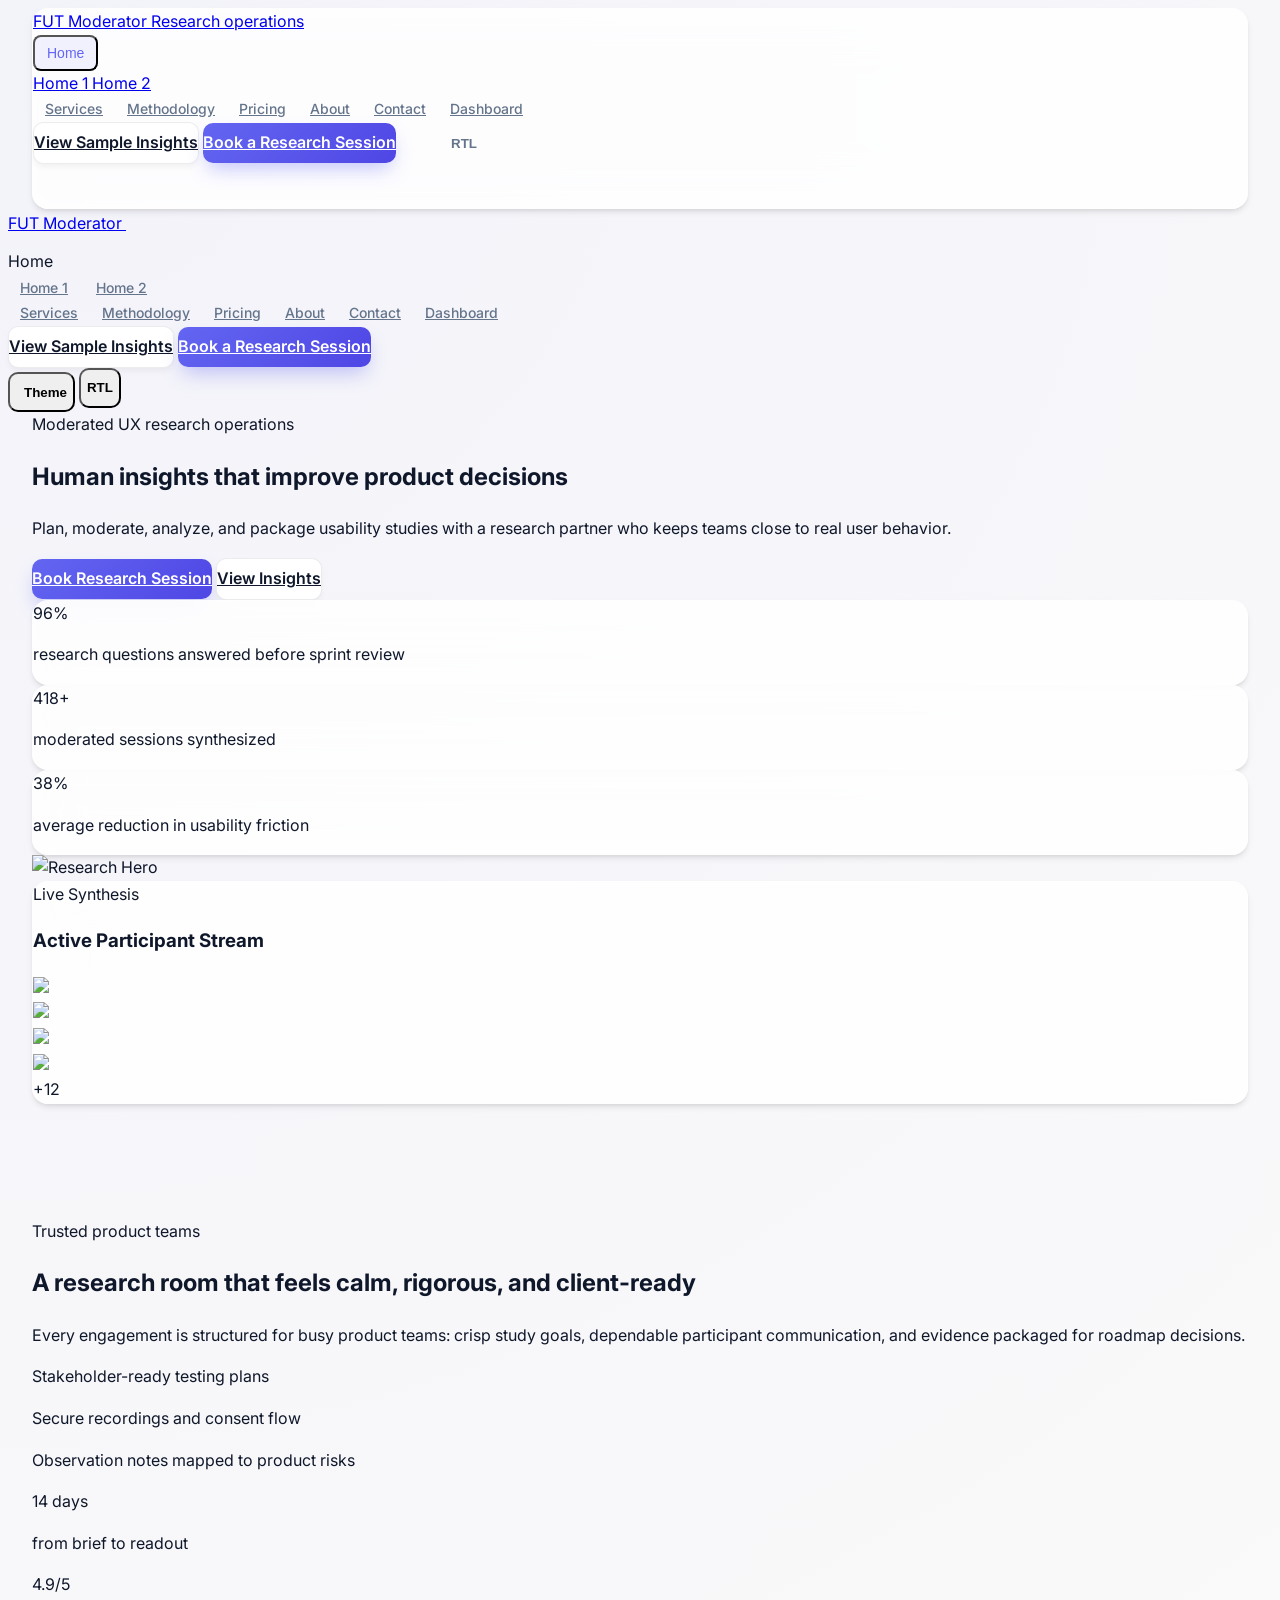
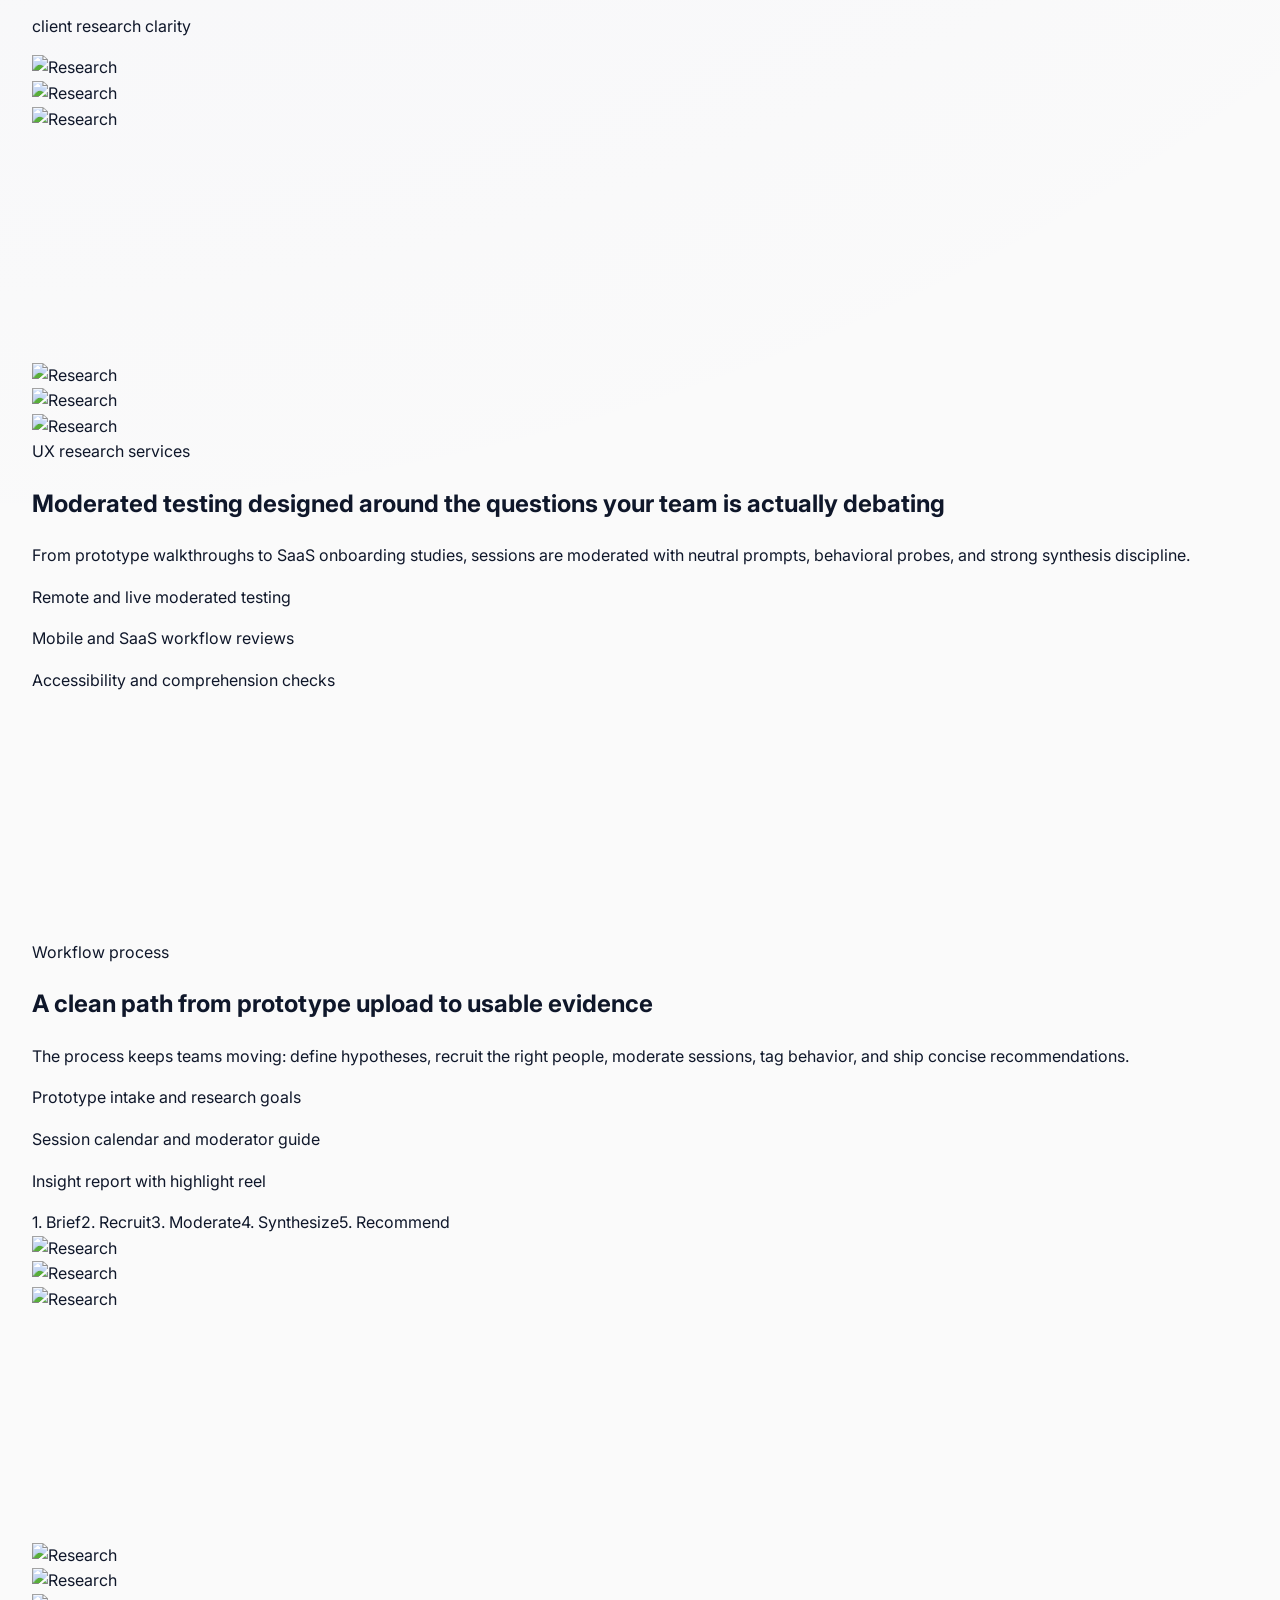
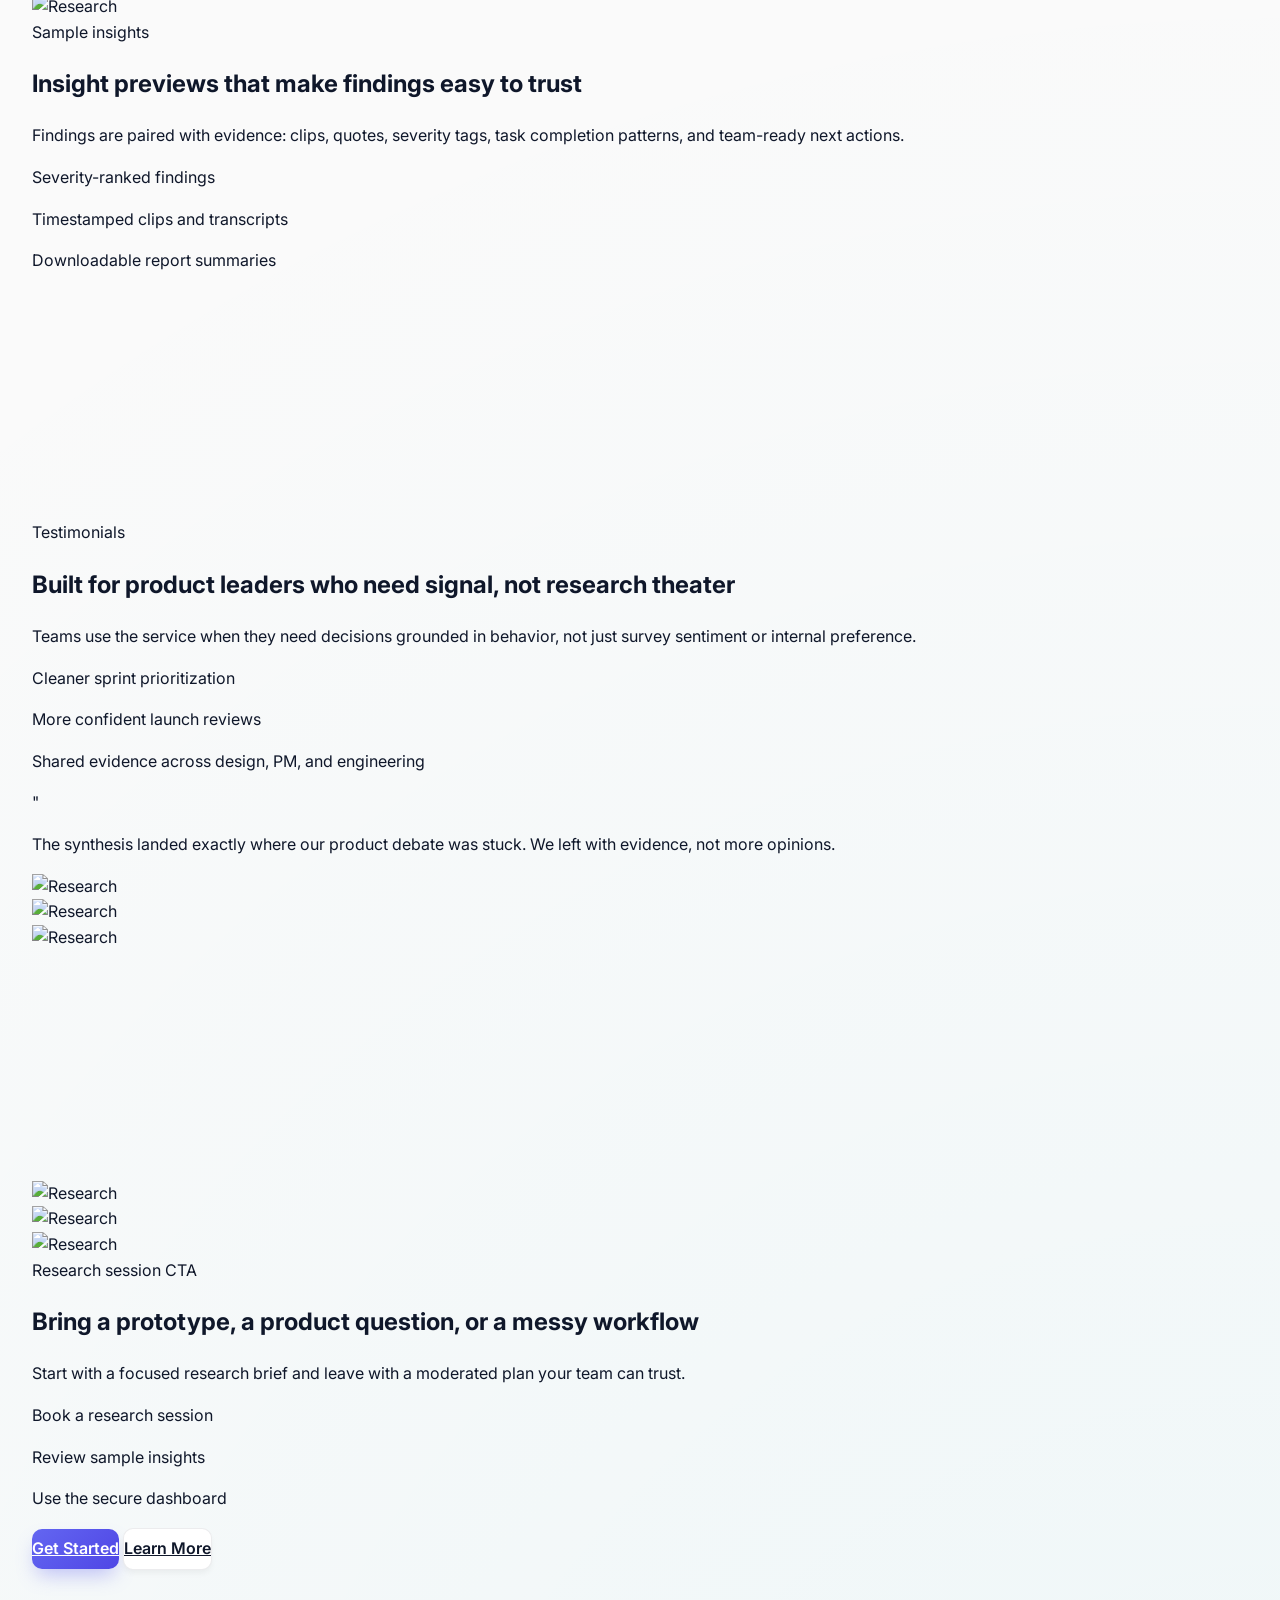
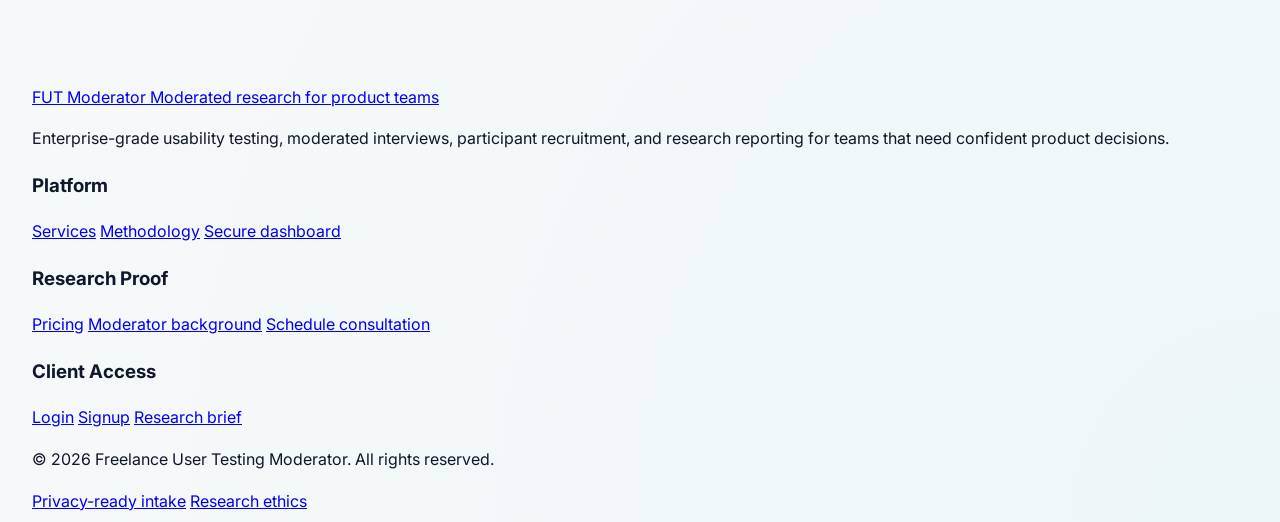
==== index.html @ b26cb42b "first commit" ====
<!doctype html>
<html lang="en">
  <head>
    <meta charset="UTF-8">
    <meta name="viewport" content="width=device-width, initial-scale=1.0">
    <meta name="description" content="Freelance User Testing Moderator for moderated usability testing, UX research synthesis, prototype testing, and secure client insights.">
    <title>Freelance User Testing Moderator | Human Insights That Improve Products</title>
    <script src="assets/js/tailwind-config.js"></script>
    <script src="https://cdn.tailwindcss.com"></script>
    <link rel="stylesheet" href="assets/css/styles.css">
  </head>
  <body class="site-shell bg-slate-50 text-slate-950 antialiased dark:bg-slate-950 dark:text-white">
    <div id="site-header"></div>
    <main id="page-root" data-page="home"></main>
    <div id="site-footer"></div>
    <div id="video-modal" class="hidden"></div>
    <script src="https://unpkg.com/lucide@latest"></script>
    <script src="assets/js/components.js"></script>
    <script src="assets/js/pages.js"></script>
  </body>
</html>
---- assets/css/styles.css ----
@import url("https://fonts.googleapis.com/css2?family=Inter:wght@400;500;600;700;800&family=Sora:wght@500;600;700;800&display=swap");

:root {
  --primary: #6366f1;
  --secondary: #06b6d4;
  --accent: #f43f5e;
  --ink: #0f172a;
  --muted: #64748b;
  --line: rgba(15, 23, 42, 0.08);
  --panel: rgba(255, 255, 255, 0.82);
  --glass-border: rgba(255, 255, 255, 0.4);
  --neon-shadow: 0 0 20px rgba(99, 102, 241, 0.15);
}

html {
  scroll-behavior: smooth;
  -webkit-font-smoothing: antialiased;
}

body {
  font-family: "Inter", ui-sans-serif, system-ui, -apple-system, sans-serif;
  color: var(--ink);
  background: #ffffff;
  line-height: 1.6;
}

.dark {
  color-scheme: dark;
  --ink: #f8fafc;
  --muted: #94a3b8;
  --line: rgba(255, 255, 255, 0.08);
  --panel: rgba(15, 23, 42, 0.72);
  --glass-border: rgba(255, 255, 255, 0.1);
}

.site-shell {
  min-height: 100vh;
  background: 
    radial-gradient(circle at 0% 0%, rgba(99, 102, 241, 0.05) 0%, transparent 40%),
    radial-gradient(circle at 100% 100%, rgba(6, 182, 212, 0.05) 0%, transparent 40%),
    #fafafa;
}

.dark .site-shell {
  background: 
    radial-gradient(circle at 0% 0%, rgba(99, 102, 241, 0.12) 0%, transparent 35%),
    radial-gradient(circle at 100% 0%, rgba(244, 63, 94, 0.05) 0%, transparent 25%),
    #05060f;
}

.container-pad {
  width: min(1280px, calc(100% - 48px));
  margin-inline: auto;
}

.glass-panel {
  background: var(--panel);
  border: 1px solid var(--glass-border);
  border-radius: 16px;
  box-shadow: 
    0 4px 6px -1px rgba(0, 0, 0, 0.1),
    0 2px 4px -1px rgba(0, 0, 0, 0.06),
    inset 0 0 20px rgba(255, 255, 255, 0.5);
  backdrop-filter: blur(24px);
}

.dark .glass-panel {
  box-shadow: 
    0 20px 40px rgba(0, 0, 0, 0.4),
    inset 0 0 20px rgba(255, 255, 255, 0.02);
  border-color: rgba(255, 255, 255, 0.08);
}

.nav-link {
  color: var(--muted);
  font-size: 0.875rem;
  font-weight: 500;
  transition: all 240ms cubic-bezier(0.4, 0, 0.2, 1);
  padding: 0.5rem 0.75rem;
  border-radius: 8px;
}

.nav-link:hover {
  color: var(--ink);
  background: rgba(0, 0, 0, 0.04);
}

.nav-link.active {
  color: var(--primary);
  background: rgba(99, 102, 241, 0.08);
}

.dark .nav-link:hover {
  color: #fff;
  background: rgba(255, 255, 255, 0.06);
}

.dark .nav-link.active {
  color: #a5b4fc;
  background: rgba(99, 102, 241, 0.15);
}

.btn-primary,
.btn-secondary,
.btn-ghost,
.icon-button {
  min-height: 40px;
  border-radius: 10px;
  font-weight: 600;
  display: inline-flex;
  align-items: center;
  justify-content: center;
  gap: 0.5rem;
  transition: all 240ms cubic-bezier(0.4, 0, 0.2, 1);
}

.btn-primary {
  background: linear-gradient(135deg, var(--primary), #4f46e5);
  color: white;
  box-shadow: 0 10px 20px -5px rgba(99, 102, 241, 0.4);
}

.btn-primary:hover {
  transform: translateY(-2px);
  box-shadow: 0 15px 30px -5px rgba(99, 102, 241, 0.5);
  filter: brightness(1.1);
}

.btn-secondary {
  background: #ffffff;
  border: 1px solid var(--line);
  color: var(--ink);
  box-shadow: 0 4px 6px -1px rgba(0, 0, 0, 0.05);
}

.dark .btn-secondary {
  background: rgba(255, 255, 255, 0.03);
  border-color: var(--line);
  color: #fff;
}

.btn-secondary:hover {
  background: #f8fafc;
  border-color: var(--muted);
  transform: translateY(-2px);
}

.dark .btn-secondary:hover {
  background: rgba(255, 255, 255, 0.08);
}

.icon-button {
  width: 40px;
  height: 40px;
  padding: 0;
  background: transparent;
  border: 1px solid transparent;
  color: var(--muted);
}

.icon-button:hover {
  background: rgba(0, 0, 0, 0.04);
  color: var(--ink);
  border-color: var(--line);
}

.dark .icon-button:hover {
  background: rgba(255, 255, 255, 0.06);
  color: #fff;
}

.hero-media {
  position: relative;
  overflow: hidden;
  border-radius: 8px;
  min-height: clamp(560px, 86vh, 880px);
  isolation: isolate;
}

.hero-media::before {
  content: "";
  position: absolute;
  inset: 0;
  background:
    linear-gradient(90deg, rgba(8, 10, 19, 0.86), rgba(8, 10, 19, 0.52), rgba(8, 10, 19, 0.2)),
    linear-gradient(180deg, rgba(79, 70, 229, 0.42), rgba(6, 182, 212, 0.12));
  z-index: -1;
}

.hero-media img.hero-bg {
  position: absolute;
  inset: 0;
  width: 100%;
  height: 100%;
  object-fit: cover;
  z-index: -2;
}

.gradient-text {
  background: linear-gradient(135deg, #ffffff 0%, #cffafe 48%, #c7d2fe 100%);
  -webkit-background-clip: text;
  background-clip: text;
  color: transparent;
}

.section-pad {
  padding-block: clamp(72px, 9vw, 132px);
}

.eyebrow {
  display: inline-flex;
  align-items: center;
  gap: 0.5rem;
  color: var(--primary);
  font-weight: 700;
  font-size: 0.76rem;
  text-transform: uppercase;
}

.dark .eyebrow {
  color: #67e8f9;
}

.metric-card,
.research-card,
.media-card,
.pricing-card,
.dashboard-panel {
  border: 1px solid var(--line);
  border-radius: 8px;
  background: rgba(255, 255, 255, 0.78);
  box-shadow: 0 16px 46px rgba(15, 23, 42, 0.08);
}

.dark .metric-card,
.dark .research-card,
.dark .media-card,
.dark .pricing-card,
.dark .dashboard-panel {
  background: rgba(15, 23, 42, 0.72);
  box-shadow: 0 18px 60px rgba(0, 0, 0, 0.28);
}

.media-card {
  overflow: hidden;
}

.media-card img {
  width: 100%;
  height: 100%;
  min-height: 180px;
  object-fit: cover;
}

.image-stack {
  display: grid;
  grid-template-columns: 1.1fr 0.9fr;
  gap: 14px;
}

.image-stack .media-card:first-child {
  grid-row: span 2;
}

.image-stack .media-card:first-child img {
  min-height: 428px;
}

.meter {
  height: 8px;
  overflow: hidden;
  border-radius: 999px;
  background: rgba(100, 116, 139, 0.18);
}

.meter span {
  display: block;
  height: 100%;
  width: var(--meter-width);
  border-radius: inherit;
  background: linear-gradient(90deg, var(--primary), var(--secondary));
}

.reveal {
  opacity: 0;
  transform: translateY(22px);
  transition: opacity 700ms ease, transform 700ms ease;
}

.reveal.is-visible {
  opacity: 1;
  transform: translateY(0);
}

.stagger > * {
  opacity: 0;
  transform: translateY(18px);
  transition: opacity 620ms ease, transform 620ms ease;
}

.stagger.is-visible > * {
  opacity: 1;
  transform: translateY(0);
}

.stagger.is-visible > *:nth-child(2) {
  transition-delay: 90ms;
}

.stagger.is-visible > *:nth-child(3) {
  transition-delay: 180ms;
}

.stagger.is-visible > *:nth-child(4) {
  transition-delay: 270ms;
}

.dashboard-grid {
  display: grid;
  grid-template-columns: 280px minmax(0, 1fr);
}

.dashboard-sidebar {
  border-inline-end: 1px solid var(--line);
}

.sidebar-collapsed .dashboard-grid {
  grid-template-columns: 96px minmax(0, 1fr);
}

.sidebar-collapsed .sidebar-label,
.sidebar-collapsed .sidebar-logo-text {
  display: none;
}

.auth-bg {
  background:
    linear-gradient(135deg, rgba(79, 70, 229, 0.12), transparent 34%),
    linear-gradient(315deg, rgba(6, 182, 212, 0.14), transparent 38%),
    #f8fafc;
}

.dark .auth-bg {
  background:
    linear-gradient(135deg, rgba(79, 70, 229, 0.2), transparent 36%),
    linear-gradient(315deg, rgba(6, 182, 212, 0.16), transparent 42%),
    #080a13;
}

.modal-backdrop {
  background: rgba(2, 6, 23, 0.74);
  backdrop-filter: blur(12px);
}

[dir="rtl"] .rtl-flip {
  transform: scaleX(-1);
}

@media (max-width: 1024px) {
  .dashboard-grid {
    grid-template-columns: 1fr;
  }

  .dashboard-sidebar {
    position: fixed;
    inset-block: 0;
    inset-inline-start: 0;
    width: min(320px, 88vw);
    z-index: 60;
    transform: translateX(-110%);
    transition: transform 260ms ease;
  }

  [dir="rtl"] .dashboard-sidebar {
    transform: translateX(110%);
  }

  .dashboard-sidebar.open {
    transform: translateX(0);
  }
}

@media (max-width: 760px) {
  .container-pad {
    width: min(100% - 24px, 1180px);
  }

  .hero-media {
    min-height: auto;
    border-radius: 0;
    margin-inline: -12px;
  }

  .hero-media::before {
    background:
      linear-gradient(180deg, rgba(8, 10, 19, 0.86), rgba(8, 10, 19, 0.62)),
      linear-gradient(180deg, rgba(79, 70, 229, 0.35), rgba(6, 182, 212, 0.12));
  }

  .image-stack {
    grid-template-columns: 1fr;
  }

  .image-stack .media-card:first-child {
    grid-row: auto;
  }

  .image-stack .media-card:first-child img,
  .media-card img {
    min-height: 220px;
  }
}
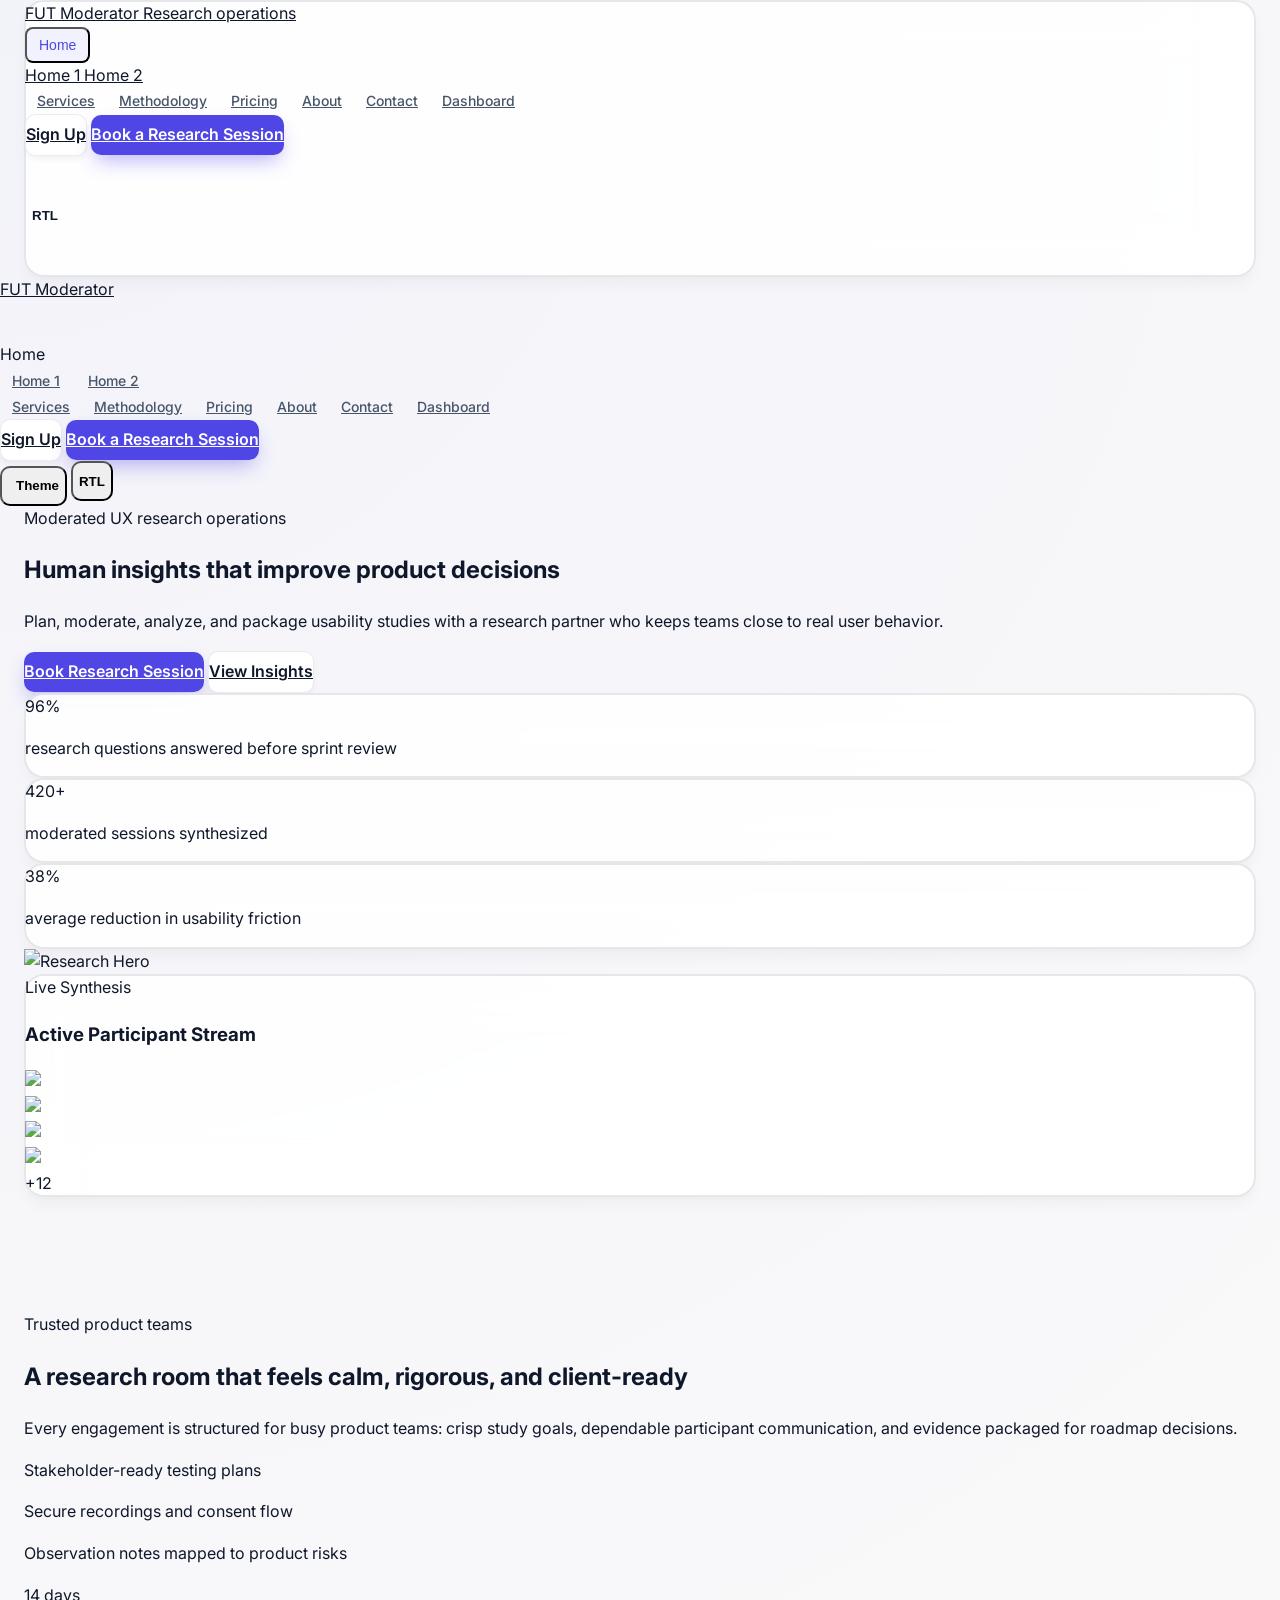
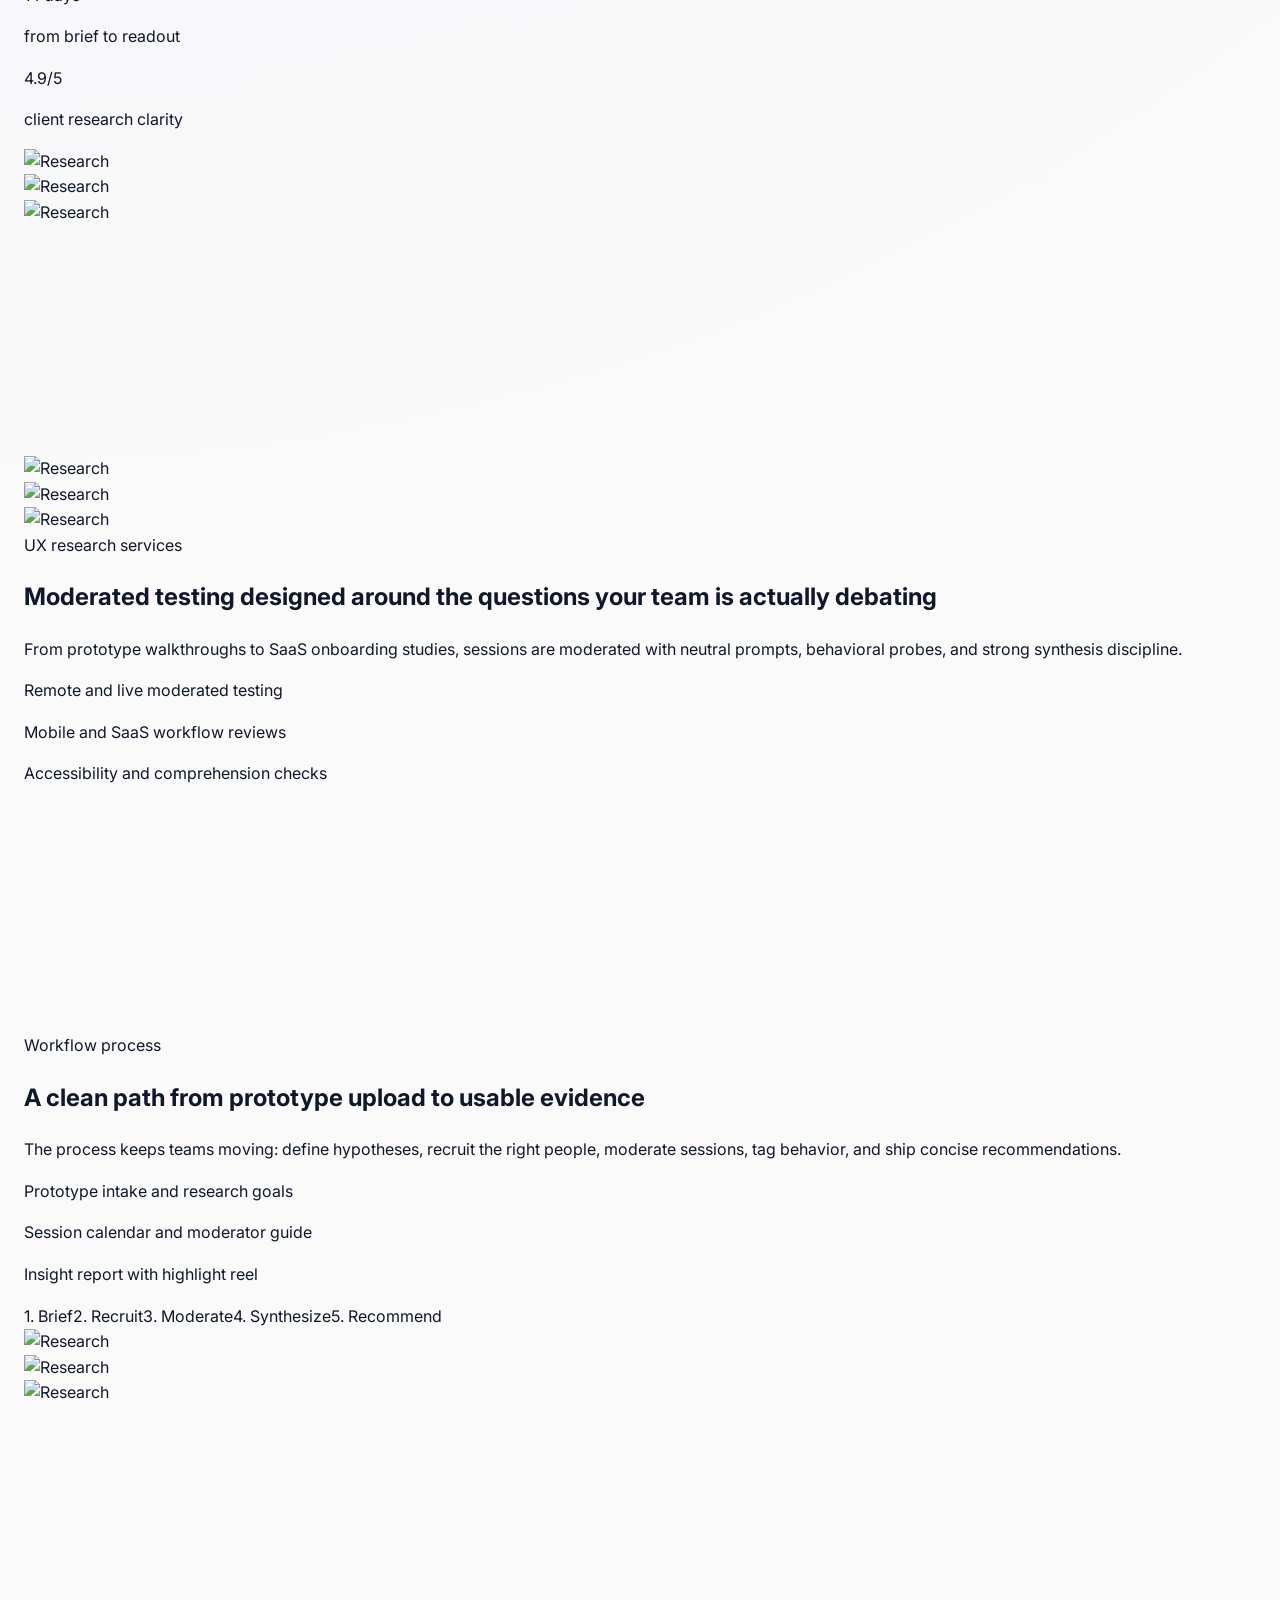
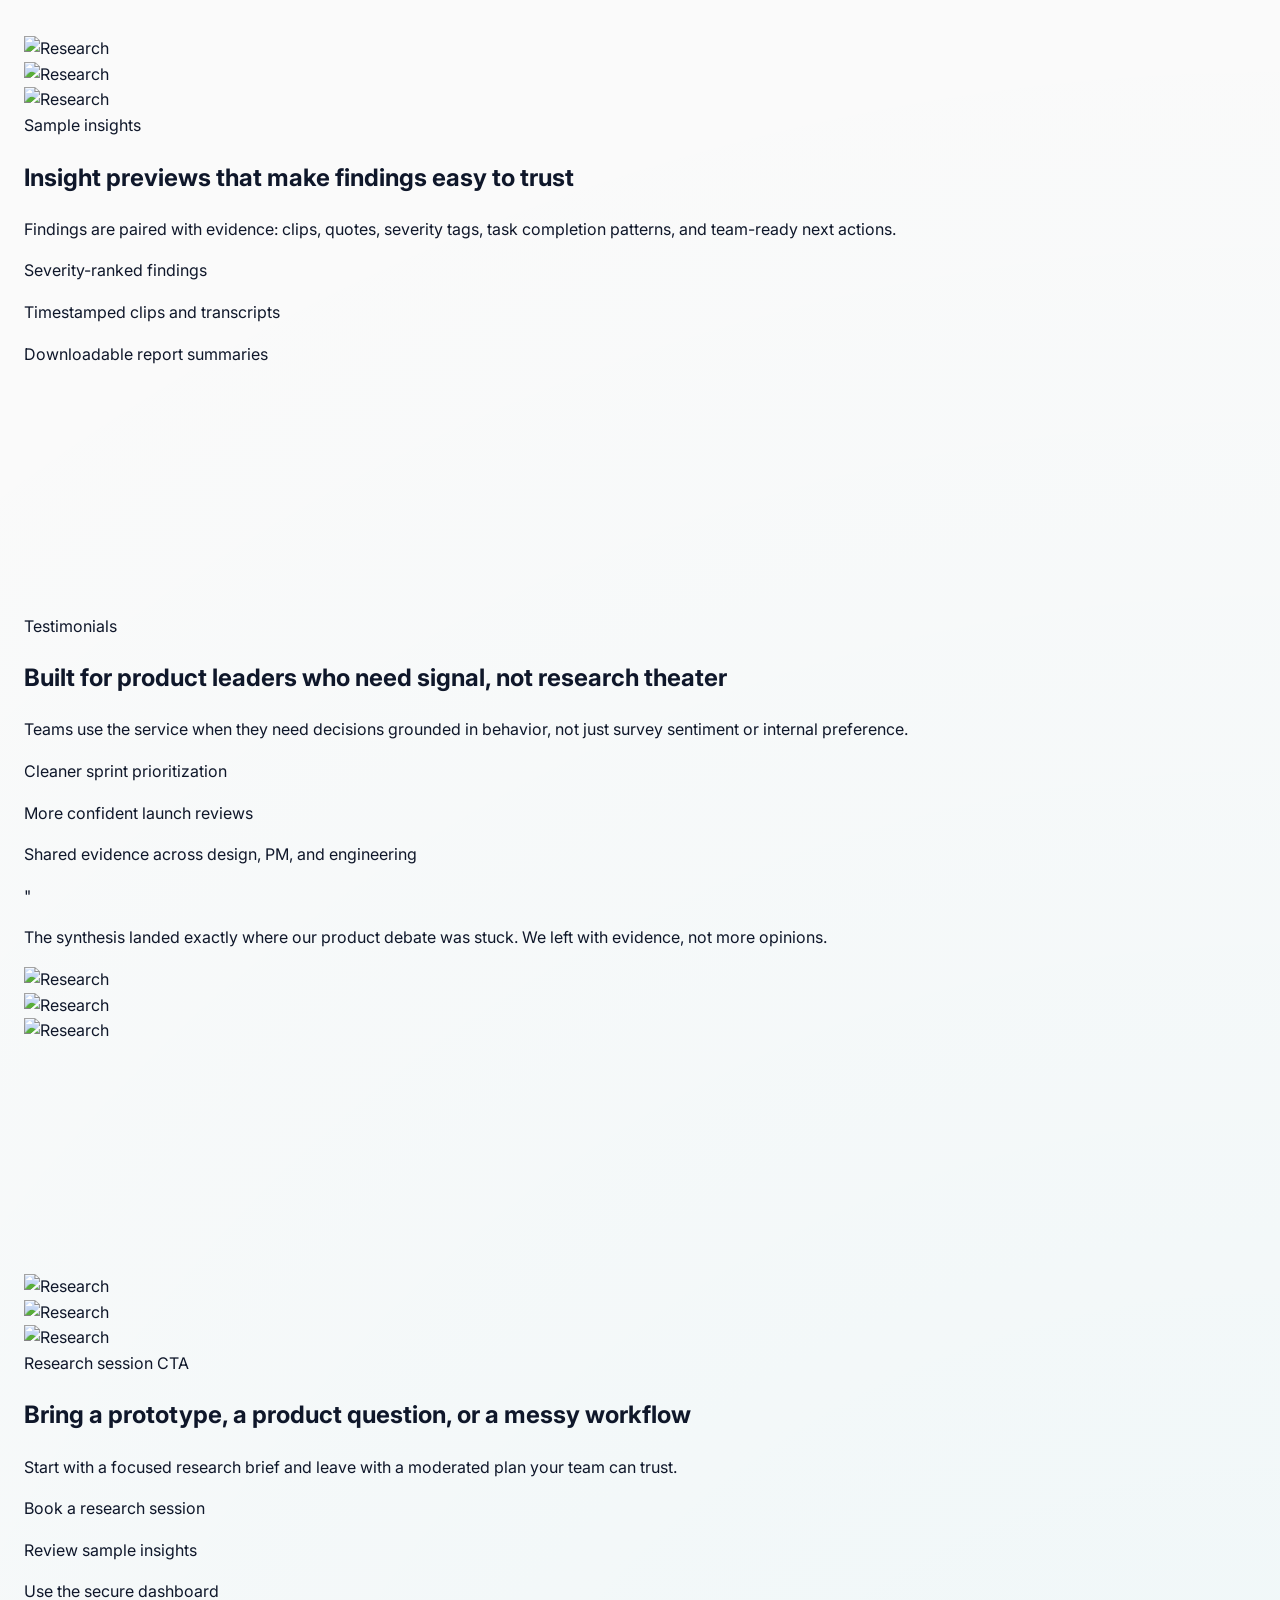
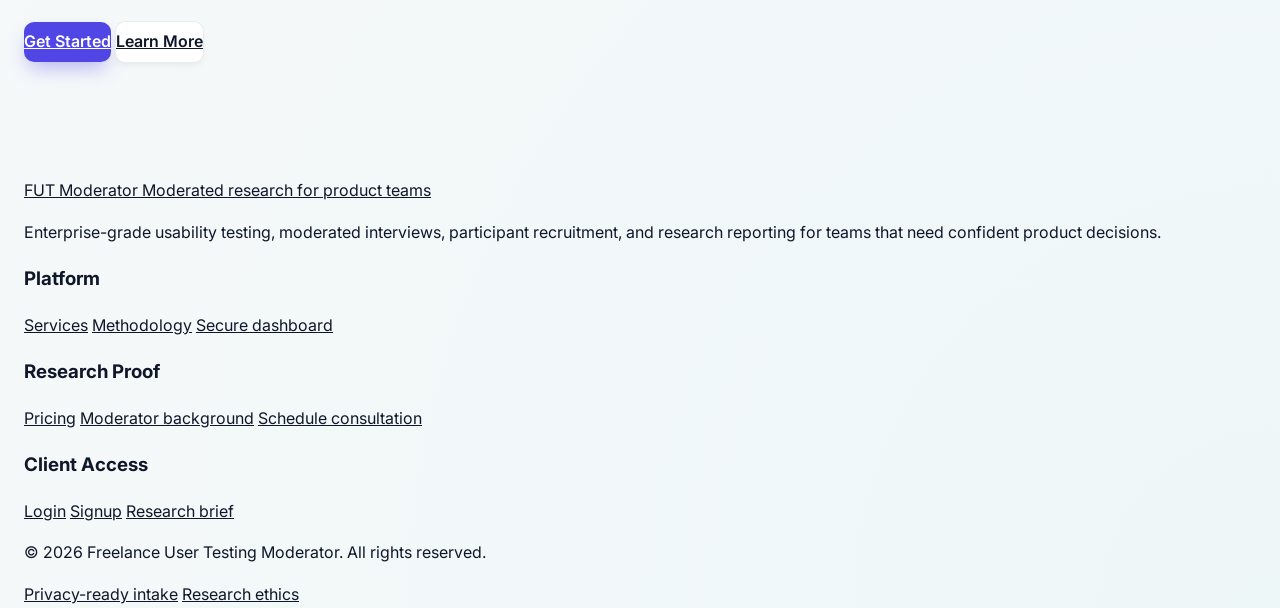
==== commit 45148e7b: "in light theme mode text is not visible" ====
--- a/index.html
+++ b/index.html
@@ -8,8 +8,9 @@
     <script src="assets/js/tailwind-config.js"></script>
     <script src="https://cdn.tailwindcss.com"></script>
     <link rel="stylesheet" href="assets/css/styles.css">
+      <link rel="icon" type="image/png" href="assets/images/favicon.png">
   </head>
-  <body class="site-shell bg-slate-50 text-slate-950 antialiased dark:bg-slate-950 dark:text-white">
+  <body class="site-shell text-slate-950 antialiased dark:text-white">
     <div id="site-header"></div>
     <main id="page-root" data-page="home"></main>
     <div id="site-footer"></div>
@@ -19,3 +20,5 @@
     <script src="assets/js/pages.js"></script>
   </body>
 </html>
+
+
--- a/assets/css/styles.css
+++ b/assets/css/styles.css
@@ -1,48 +1,61 @@
 @import url("https://fonts.googleapis.com/css2?family=Inter:wght@400;500;600;700;800&family=Sora:wght@500;600;700;800&display=swap");
 
 :root {
-  --primary: #6366f1;
+  --primary: #4f46e5;
   --secondary: #06b6d4;
   --accent: #f43f5e;
   --ink: #0f172a;
-  --muted: #64748b;
+  --muted: #475569;
   --line: rgba(15, 23, 42, 0.08);
-  --panel: rgba(255, 255, 255, 0.82);
-  --glass-border: rgba(255, 255, 255, 0.4);
-  --neon-shadow: 0 0 20px rgba(99, 102, 241, 0.15);
-}
-
-html {
-  scroll-behavior: smooth;
-  -webkit-font-smoothing: antialiased;
+  --panel: rgba(255, 255, 255, 0.9);
+  --shell-bg: #fafafa;
+  --glass-border: rgba(15, 23, 42, 0.1);
+  --neon-shadow: 0 0 20px rgba(79, 70, 229, 0.15);
+}
+
+/* --- Global Theme & Reset --- */
+html:not(.dark) {
+  background-color: #fafafa;
+  color: #0f172a;
+}
+html.dark {
+  background-color: #020617;
+  color: #ffffff;
 }
 
 body {
   font-family: "Inter", ui-sans-serif, system-ui, -apple-system, sans-serif;
-  color: var(--ink);
-  background: #ffffff;
+  color: inherit;
+  background-color: inherit;
   line-height: 1.6;
+  margin: 0;
+}
+
+h1, h2, h3, h4, h5, h6, p, span, li, a {
+  color: inherit;
 }
 
 .dark {
   color-scheme: dark;
-  --ink: #f8fafc;
+  --ink: #ffffff;
   --muted: #94a3b8;
-  --line: rgba(255, 255, 255, 0.08);
-  --panel: rgba(15, 23, 42, 0.72);
+  --line: rgba(255, 255, 255, 0.12);
+  --panel: rgba(15, 23, 42, 0.85);
+  --shell-bg: #020617;
   --glass-border: rgba(255, 255, 255, 0.1);
+  --primary: #818cf8;
 }
 
 .site-shell {
   min-height: 100vh;
-  background: 
+  background:
     radial-gradient(circle at 0% 0%, rgba(99, 102, 241, 0.05) 0%, transparent 40%),
     radial-gradient(circle at 100% 100%, rgba(6, 182, 212, 0.05) 0%, transparent 40%),
     #fafafa;
 }
 
 .dark .site-shell {
-  background: 
+  background:
     radial-gradient(circle at 0% 0%, rgba(99, 102, 241, 0.12) 0%, transparent 35%),
     radial-gradient(circle at 100% 0%, rgba(244, 63, 94, 0.05) 0%, transparent 25%),
     #05060f;
@@ -56,19 +69,21 @@
 .glass-panel {
   background: var(--panel);
   border: 1px solid var(--glass-border);
-  border-radius: 16px;
-  box-shadow: 
-    0 4px 6px -1px rgba(0, 0, 0, 0.1),
-    0 2px 4px -1px rgba(0, 0, 0, 0.06),
-    inset 0 0 20px rgba(255, 255, 255, 0.5);
+  border-radius: 20px;
+  box-shadow:
+    0 10px 15px -3px rgba(0, 0, 0, 0.04),
+    0 4px 6px -2px rgba(0, 0, 0, 0.02),
+    inset 0 0 0 1px var(--glass-border);
   backdrop-filter: blur(24px);
+  -webkit-backdrop-filter: blur(24px);
 }
 
 .dark .glass-panel {
-  box-shadow: 
-    0 20px 40px rgba(0, 0, 0, 0.4),
-    inset 0 0 20px rgba(255, 255, 255, 0.02);
-  border-color: rgba(255, 255, 255, 0.08);
+  background: linear-gradient(135deg, rgba(30, 41, 59, 0.8), rgba(15, 23, 42, 0.9));
+  box-shadow:
+    0 25px 50px -12px rgba(0, 0, 0, 0.5),
+    inset 0 0 0 1px rgba(255, 255, 255, 0.05);
+  border-color: rgba(255, 255, 255, 0.1);
 }
 
 .nav-link {
@@ -116,8 +131,8 @@
 
 .btn-primary {
   background: linear-gradient(135deg, var(--primary), #4f46e5);
-  color: white;
-  box-shadow: 0 10px 20px -5px rgba(99, 102, 241, 0.4);
+  color: #ffffff !important;
+  box-shadow: 0 10px 20px -5px rgba(79, 70, 229, 0.4);
 }
 
 .btn-primary:hover {
@@ -141,21 +156,28 @@
 
 .btn-secondary:hover {
   background: #f8fafc;
-  border-color: var(--muted);
+  border-color: var(--primary);
   transform: translateY(-2px);
+  box-shadow: 0 10px 15px -3px rgba(0, 0, 0, 0.05);
 }
 
 .dark .btn-secondary:hover {
-  background: rgba(255, 255, 255, 0.08);
+  background: rgba(255, 255, 255, 0.1);
+  border-color: var(--primary);
+  box-shadow: 0 10px 15px -3px rgba(0, 0, 0, 0.3);
 }
 
 .icon-button {
   width: 40px;
   height: 40px;
   padding: 0;
+  display: grid;
+  place-items: center;
   background: transparent;
   border: 1px solid transparent;
-  color: var(--muted);
+  color: var(--ink);
+  border-radius: 10px;
+  transition: all 0.2s ease;
 }
 
 .icon-button:hover {
@@ -182,8 +204,8 @@
   position: absolute;
   inset: 0;
   background:
-    linear-gradient(90deg, rgba(8, 10, 19, 0.86), rgba(8, 10, 19, 0.52), rgba(8, 10, 19, 0.2)),
-    linear-gradient(180deg, rgba(79, 70, 229, 0.42), rgba(6, 182, 212, 0.12));
+    linear-gradient(to right, rgba(15, 23, 42, 0.9) 0%, rgba(15, 23, 42, 0.4) 50%, rgba(15, 23, 42, 0.2) 100%),
+    linear-gradient(to bottom, rgba(79, 70, 229, 0.2), transparent 70%);
   z-index: -1;
 }
 
@@ -197,10 +219,23 @@
 }
 
 .gradient-text {
-  background: linear-gradient(135deg, #ffffff 0%, #cffafe 48%, #c7d2fe 100%);
+  background: linear-gradient(135deg, var(--ink) 0%, var(--primary) 100%);
   -webkit-background-clip: text;
   background-clip: text;
-  color: transparent;
+  -webkit-text-fill-color: transparent;
+  color: var(--ink); /* Fallback */
+}
+
+.dark .gradient-text {
+  background: linear-gradient(135deg, #fff 0%, var(--primary) 100%);
+  -webkit-background-clip: text;
+}
+
+.hero-media .gradient-text {
+  background: linear-gradient(135deg, #ffffff 0%, #cffafe 50%, #818cf8 100%);
+  -webkit-background-clip: text;
+  background-clip: text;
+  -webkit-text-fill-color: transparent;
 }
 
 .section-pad {
@@ -292,26 +327,26 @@
   transform: translateY(0);
 }
 
-.stagger > * {
+.stagger>* {
   opacity: 0;
   transform: translateY(18px);
   transition: opacity 620ms ease, transform 620ms ease;
 }
 
-.stagger.is-visible > * {
+.stagger.is-visible>* {
   opacity: 1;
   transform: translateY(0);
 }
 
-.stagger.is-visible > *:nth-child(2) {
+.stagger.is-visible>*:nth-child(2) {
   transition-delay: 90ms;
 }
 
-.stagger.is-visible > *:nth-child(3) {
+.stagger.is-visible>*:nth-child(3) {
   transition-delay: 180ms;
 }
 
-.stagger.is-visible > *:nth-child(4) {
+.stagger.is-visible>*:nth-child(4) {
   transition-delay: 270ms;
 }
 
@@ -410,3 +445,16 @@
     min-height: 220px;
   }
 }
+
+
+
+
+
+
+
+/* Fix hero section text */
+body:not(.dark) .hero-media h1,
+body:not(.dark) .hero-media h2,
+body:not(.dark) .hero-media p {
+  color: #111827 !important;
+}
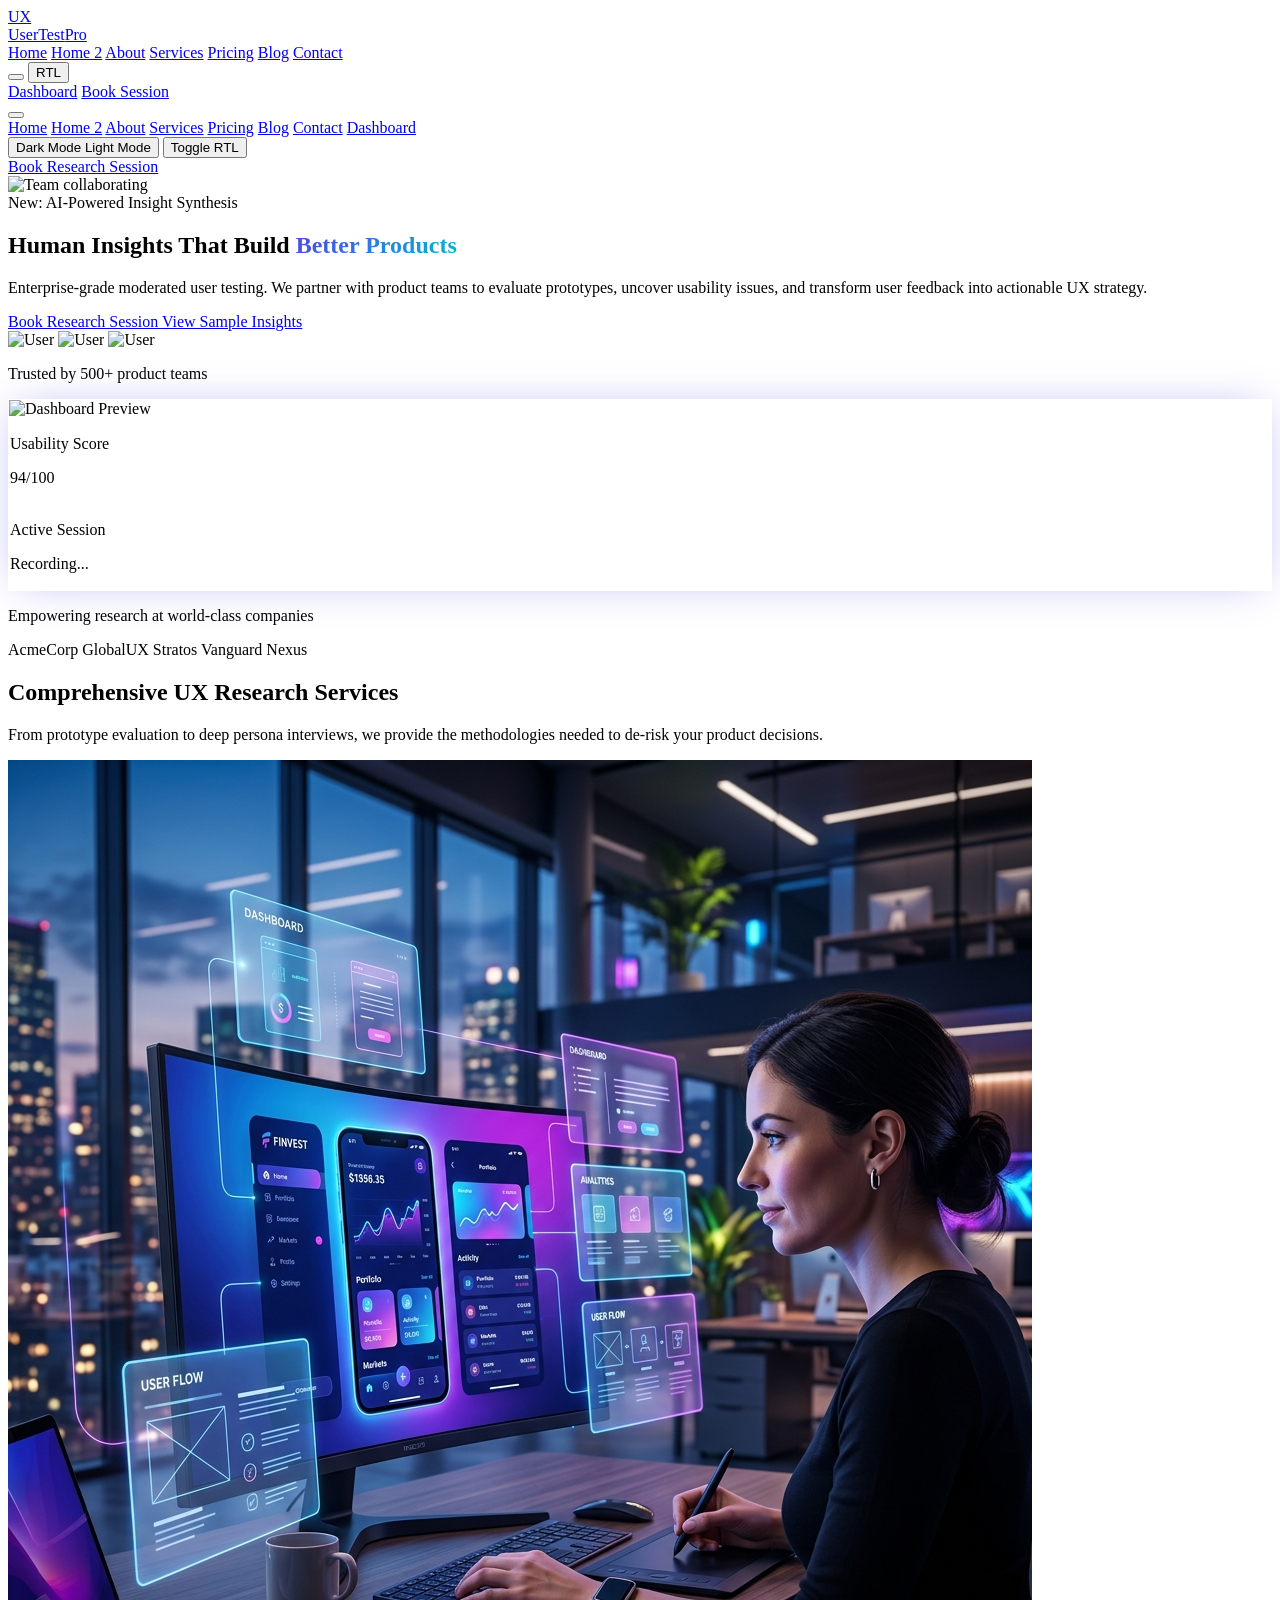
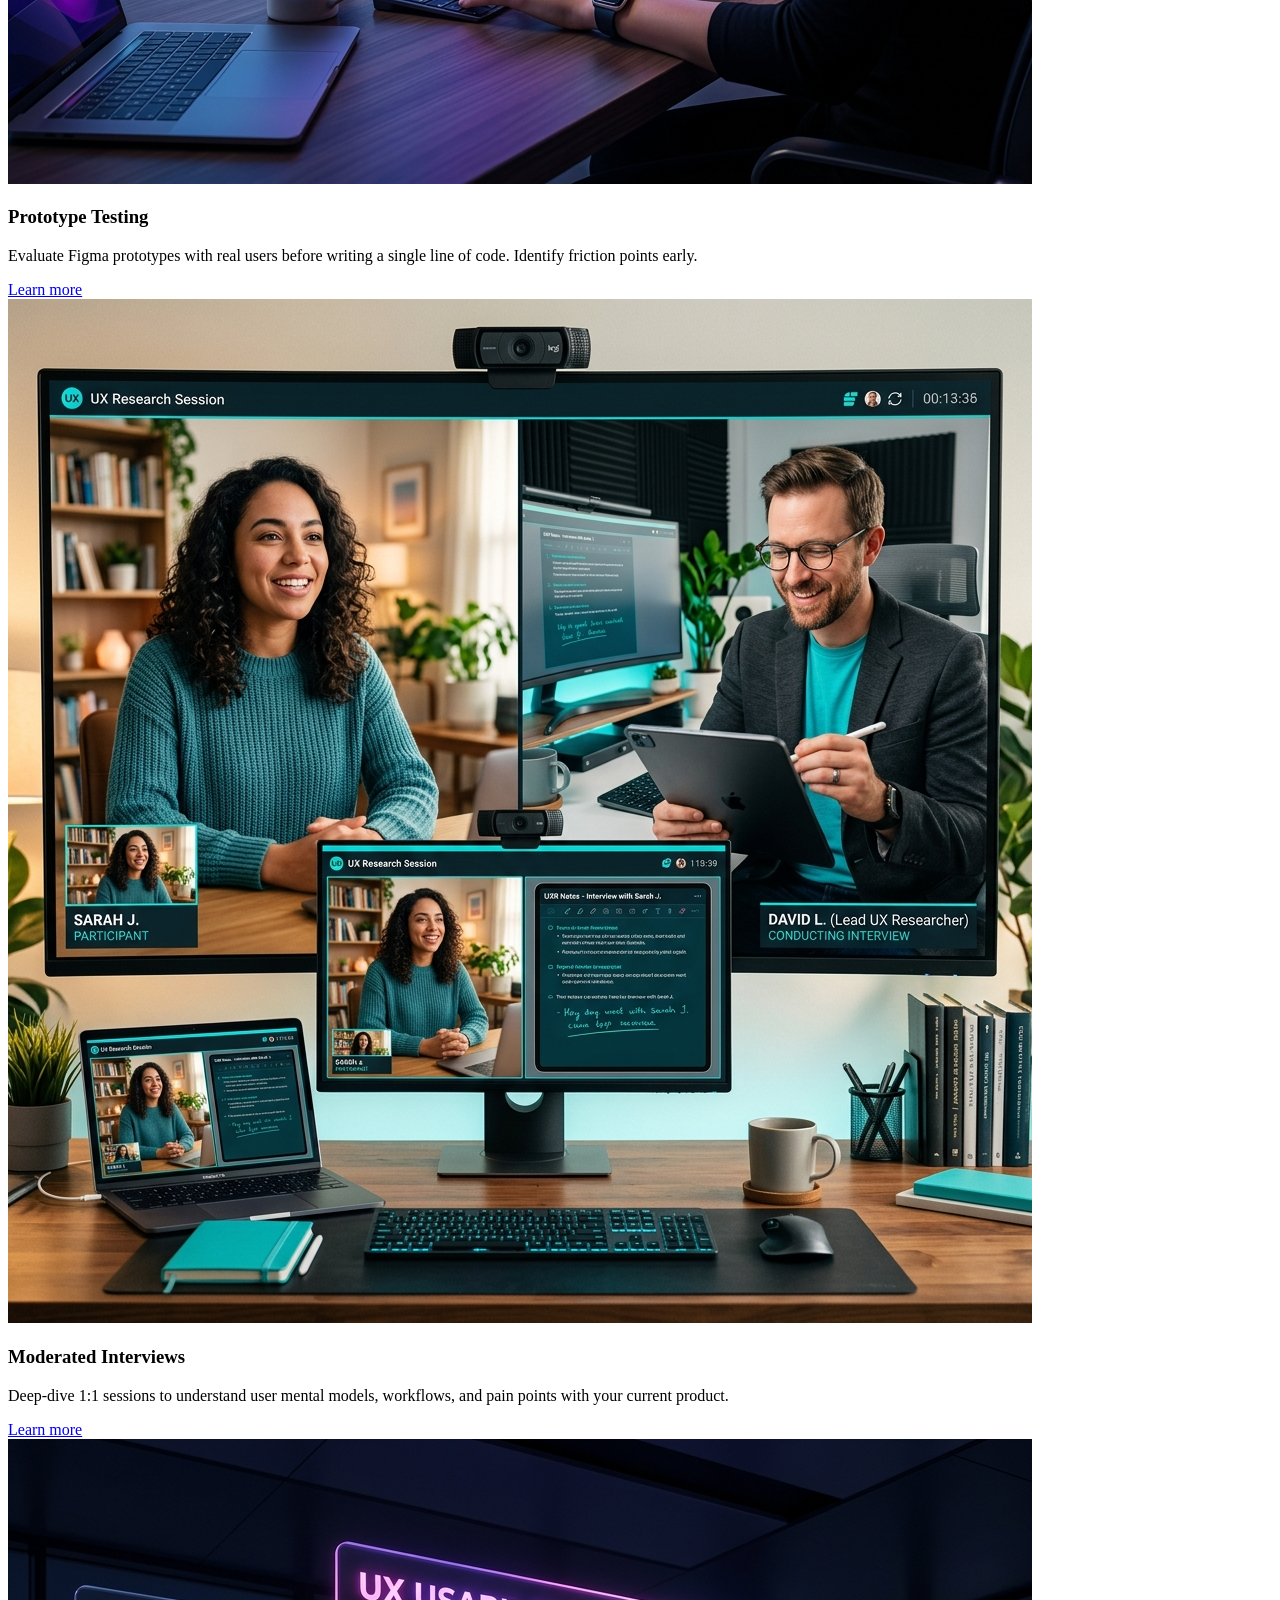
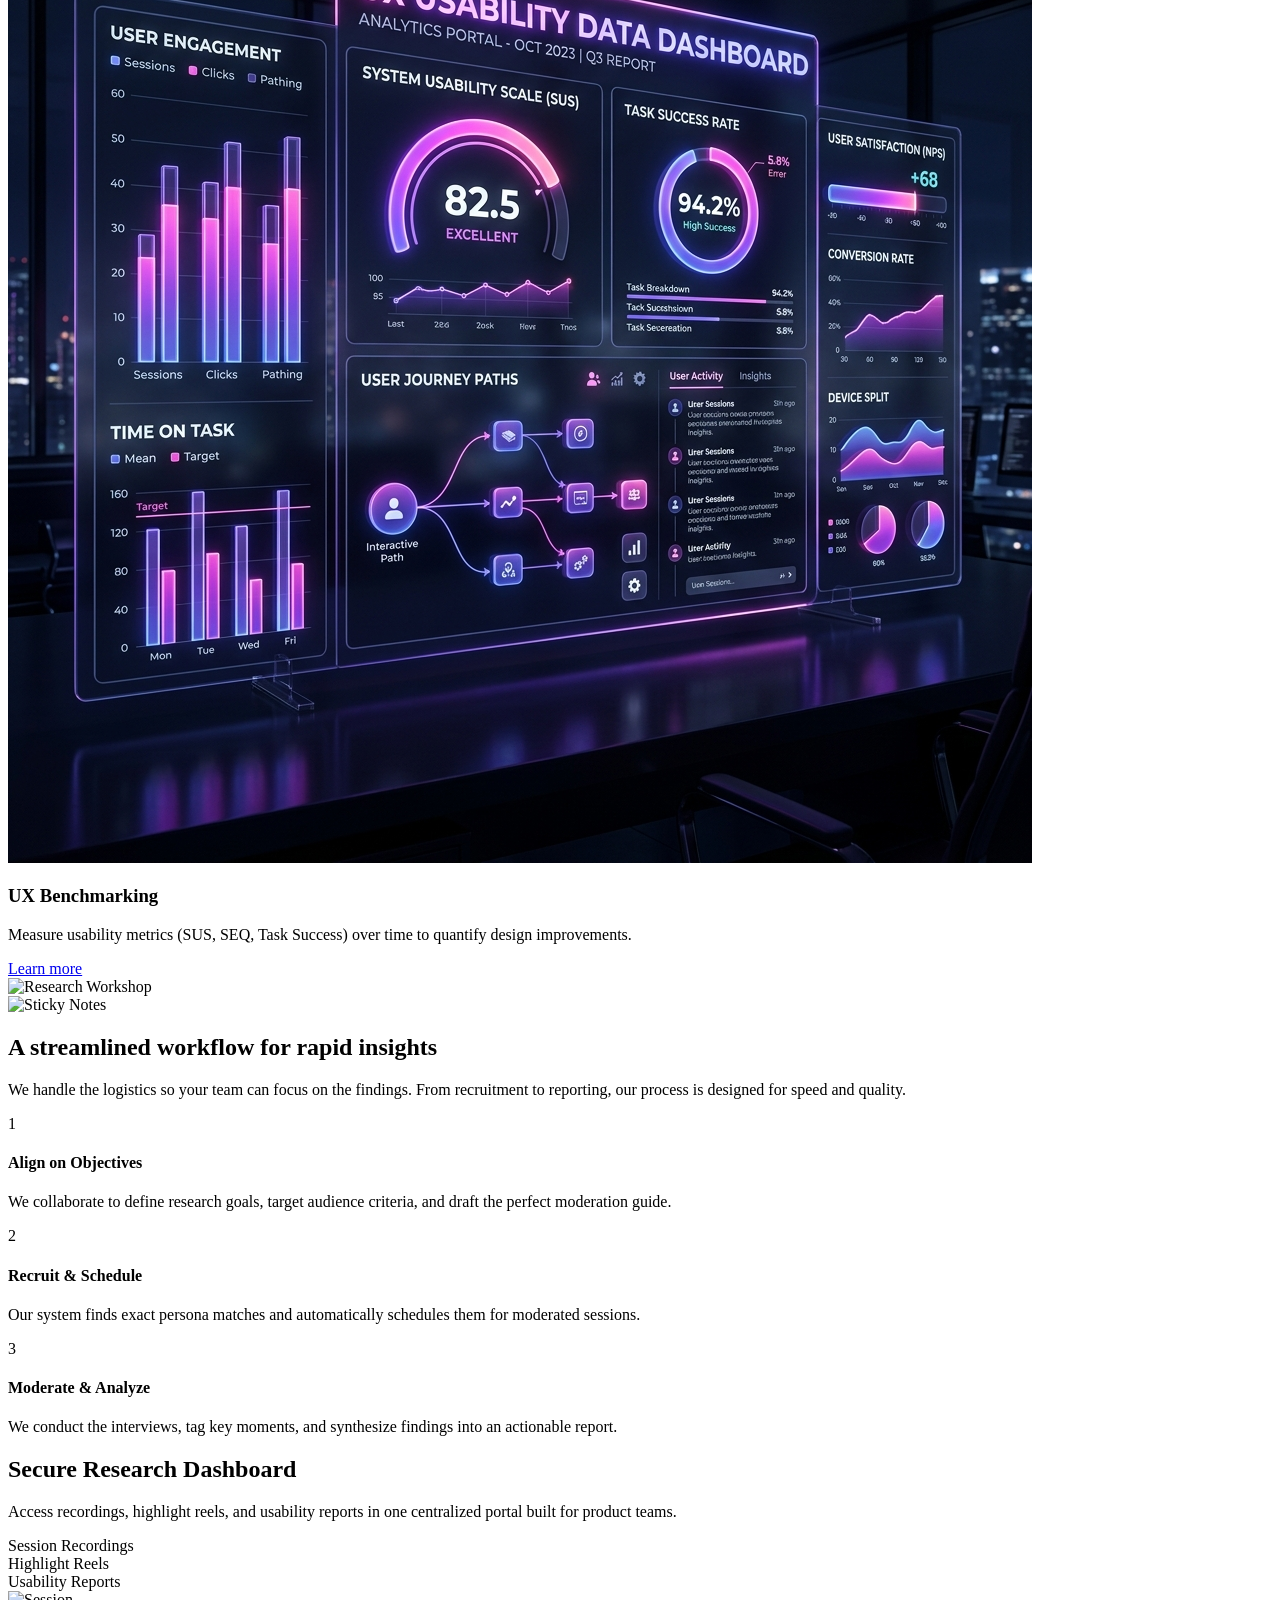
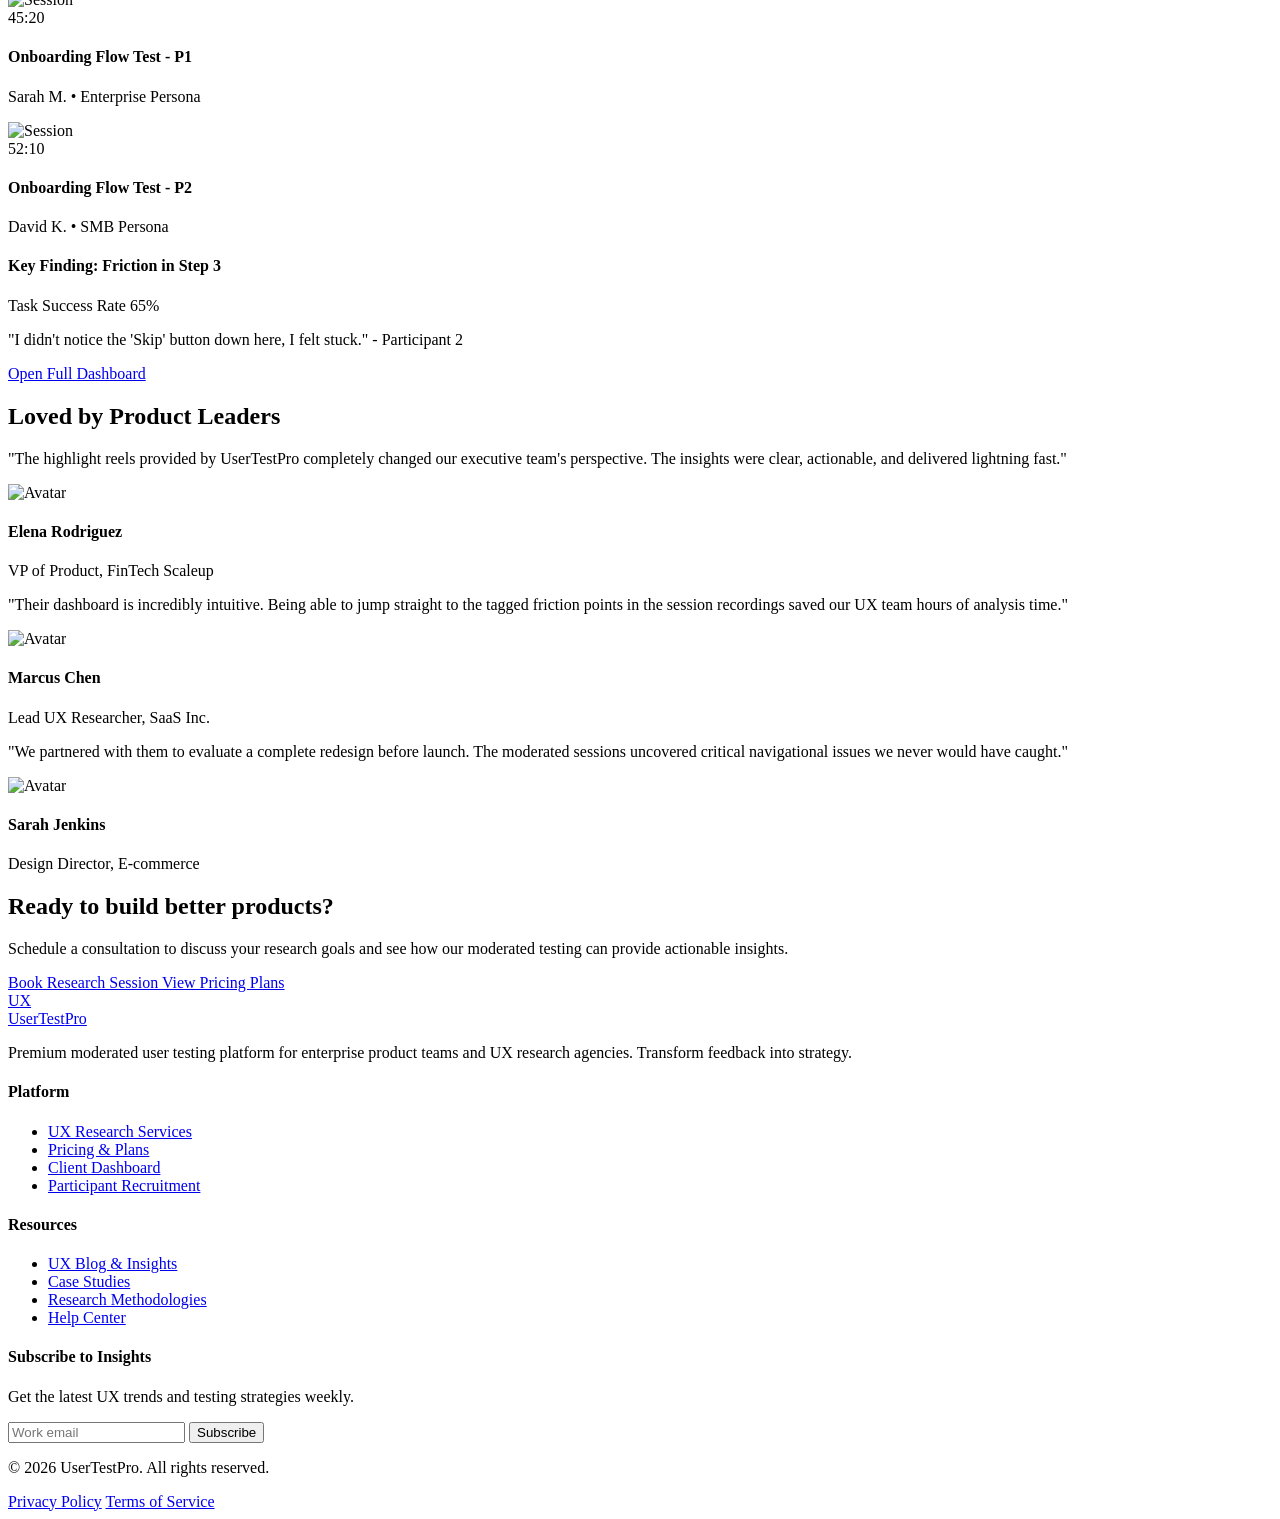
==== commit 9810bd89: "n flooter section social media icons is missing" ====
--- a/index.html
+++ b/index.html
@@ -1,24 +1,370 @@
-<!doctype html>
+
+<!DOCTYPE html>
 <html lang="en">
-  <head>
+<head>
     <meta charset="UTF-8">
     <meta name="viewport" content="width=device-width, initial-scale=1.0">
-    <meta name="description" content="Freelance User Testing Moderator for moderated usability testing, UX research synthesis, prototype testing, and secure client insights.">
-    <title>Freelance User Testing Moderator | Human Insights That Improve Products</title>
+    <title>UserTestPro | Human Insights That Build Better Products</title>
+    <meta name="description" content="Premium moderated user testing platform for product teams. Transform user feedback into UX strategy.">
+    
+    <!-- Fonts -->
+    <link rel="preconnect" href="https://fonts.googleapis.com">
+    <link rel="preconnect" href="https://fonts.gstatic.com" crossorigin>
+    <link href="https://fonts.googleapis.com/css2?family=Inter:wght@300;400;500;600;700&family=Sora:wght@400;500;600;700;800&display=swap" rel="stylesheet">
+    
+    <!-- Icons -->
+    <script src="https://unpkg.com/lucide@latest"></script>
+    
+    <!-- Tailwind CSS -->
+    <script src="https://cdn.tailwindcss.com"></script>
     <script src="assets/js/tailwind-config.js"></script>
-    <script src="https://cdn.tailwindcss.com"></script>
+    
+    <!-- Custom CSS -->
     <link rel="stylesheet" href="assets/css/styles.css">
-      <link rel="icon" type="image/png" href="assets/images/favicon.png">
-  </head>
-  <body class="site-shell text-slate-950 antialiased dark:text-white">
-    <div id="site-header"></div>
-    <main id="page-root" data-page="home"></main>
-    <div id="site-footer"></div>
-    <div id="video-modal" class="hidden"></div>
-    <script src="https://unpkg.com/lucide@latest"></script>
+</head>
+<body class="font-inter bg-slate-50 text-slate-900 dark:bg-[#0b1120] dark:text-slate-100 transition-colors duration-300 antialiased overflow-x-hidden">
+
+    <!-- Header Injection -->
+    <div id="header-placeholder"></div>
+
+    <main class="pt-20">
+        <!-- 1. Hero Section -->
+        <section class="relative min-h-[90vh] flex items-center pt-10 pb-20 overflow-hidden">
+            <!-- Background Image -->
+            <div class="absolute inset-0 -z-20">
+                <img src="https://images.unsplash.com/photo-1522071820081-009f0129c71c?w=2000&q=80" alt="Team collaborating" class="w-full h-full object-cover opacity-10 dark:opacity-20">
+            </div>
+            <!-- Background Elements -->
+            <div class="absolute top-1/4 left-1/4 w-96 h-96 bg-primary/20 rounded-full blur-3xl animate-blob -z-10"></div>
+            <div class="absolute top-1/3 right-1/4 w-96 h-96 bg-secondary/20 rounded-full blur-3xl animate-blob animation-delay-2000 -z-10"></div>
+            <div class="absolute bottom-1/4 left-1/2 w-96 h-96 bg-indigo-400/20 rounded-full blur-3xl animate-blob animation-delay-4000 -z-10"></div>
+
+            <div class="max-w-7xl mx-auto px-4 sm:px-6 lg:px-8 relative w-full z-10">
+                <div class="grid lg:grid-cols-2 gap-12 lg:gap-8 items-center">
+                    <div class="reveal text-center lg:text-left">
+                        <div class="inline-flex items-center gap-2 px-4 py-2 rounded-full bg-white dark:bg-slate-800 border border-slate-200 dark:border-slate-700 shadow-sm mb-6 mx-auto lg:mx-0">
+                            <span class="w-2 h-2 rounded-full bg-secondary animate-pulse"></span>
+                            <span class="text-sm font-medium text-slate-600 dark:text-slate-300">New: AI-Powered Insight Synthesis</span>
+                        </div>
+                        <h1 class="text-5xl lg:text-7xl font-sora font-bold leading-[1.1] tracking-tight mb-6 text-slate-900 dark:text-white">
+                            Human Insights That Build <span class="text-gradient">Better Products</span>
+                        </h1>
+                        <p class="text-lg text-slate-600 dark:text-slate-400 mb-8 max-w-xl mx-auto lg:mx-0 leading-relaxed">
+                            Enterprise-grade moderated user testing. We partner with product teams to evaluate prototypes, uncover usability issues, and transform user feedback into actionable UX strategy.
+                        </p>
+                        <div class="flex flex-col sm:flex-row justify-center lg:justify-start gap-4">
+                            <a href="contact.html" class="inline-flex justify-center items-center gap-2 bg-primary hover:bg-indigo-700 text-white px-8 py-4 rounded-full font-medium transition-all shadow-lg shadow-primary/30 hover:shadow-primary/50 hover:-translate-y-1">
+                                Book Research Session
+                                <i data-lucide="arrow-right" class="w-5 h-5"></i>
+                            </a>
+                            <a href="#insights" class="inline-flex justify-center items-center gap-2 bg-white dark:bg-slate-800 text-slate-900 dark:text-white border border-slate-200 dark:border-slate-700 hover:bg-slate-50 dark:hover:bg-slate-700 px-8 py-4 rounded-full font-medium transition-all shadow-sm hover:-translate-y-1">
+                                <i data-lucide="play-circle" class="w-5 h-5 text-primary dark:text-secondary"></i>
+                                View Sample Insights
+                            </a>
+                        </div>
+                        <div class="mt-10 flex items-center justify-center lg:justify-start gap-4 text-sm text-slate-500 dark:text-slate-400">
+                            <div class="flex -space-x-3">
+                                <img src="https://images.unsplash.com/photo-1534528741775-53994a69daeb?w=100&h=100&fit=crop" alt="User" class="w-10 h-10 rounded-full border-2 border-white dark:border-[#0b1120]">
+                                <img src="https://images.unsplash.com/photo-1506794778202-cad84cf45f1d?w=100&h=100&fit=crop" alt="User" class="w-10 h-10 rounded-full border-2 border-white dark:border-[#0b1120]">
+                                <img src="https://images.unsplash.com/photo-1494790108377-be9c29b29330?w=100&h=100&fit=crop" alt="User" class="w-10 h-10 rounded-full border-2 border-white dark:border-[#0b1120]">
+                            </div>
+                            <p>Trusted by 500+ product teams</p>
+                        </div>
+                    </div>
+                    
+                    <div class="relative reveal stagger-2">
+                        <div class="relative z-10 glass-panel rounded-2xl p-4 shadow-2xl glow-primary">
+                            <img src="https://images.unsplash.com/photo-1551288049-bebda4e38f71?w=800&q=80" alt="Dashboard Preview" class="rounded-xl w-full object-cover">
+                            <!-- Floating Card 1 -->
+                            <div class="absolute -bottom-6 -left-6 glass-panel rounded-xl p-4 shadow-xl flex items-center gap-4 animate-float">
+                                <div class="w-12 h-12 rounded-full bg-green-100 dark:bg-green-900/30 flex items-center justify-center text-green-600 dark:text-green-400">
+                                    <i data-lucide="check-circle" class="w-6 h-6"></i>
+                                </div>
+                                <div>
+                                    <p class="text-xs text-slate-500 dark:text-slate-400 font-medium">Usability Score</p>
+                                    <p class="text-xl font-sora font-bold text-slate-900 dark:text-white">94/100</p>
+                                </div>
+                            </div>
+                            <!-- Floating Card 2 -->
+                            <div class="absolute -top-6 -right-6 glass-panel rounded-xl p-4 shadow-xl flex items-center gap-4 animate-float animation-delay-2000">
+                                <div class="w-12 h-12 rounded-full bg-blue-100 dark:bg-blue-900/30 flex items-center justify-center text-primary dark:text-blue-400">
+                                    <i data-lucide="video" class="w-6 h-6"></i>
+                                </div>
+                                <div>
+                                    <p class="text-xs text-slate-500 dark:text-slate-400 font-medium">Active Session</p>
+                                    <p class="text-sm font-sora font-bold text-slate-900 dark:text-white">Recording...</p>
+                                </div>
+                            </div>
+                        </div>
+                    </div>
+                </div>
+            </div>
+        </section>
+
+        <!-- 2. Trusted Product Teams -->
+        <section class="py-10 border-y border-slate-200 dark:border-slate-800 bg-white/50 dark:bg-[#0b1120]/50 backdrop-blur-sm">
+            <div class="max-w-7xl mx-auto px-4 sm:px-6 lg:px-8 text-center reveal">
+                <p class="text-sm font-semibold text-slate-500 dark:text-slate-400 uppercase tracking-wider mb-8">Empowering research at world-class companies</p>
+                <div class="flex flex-wrap justify-center items-center gap-12 opacity-60 grayscale hover:grayscale-0 transition-all duration-500">
+                    <span class="text-2xl font-sora font-bold text-slate-800 dark:text-slate-200">AcmeCorp</span>
+                    <span class="text-2xl font-sora font-bold text-slate-800 dark:text-slate-200">GlobalUX</span>
+                    <span class="text-2xl font-sora font-bold text-slate-800 dark:text-slate-200">Stratos</span>
+                    <span class="text-2xl font-sora font-bold text-slate-800 dark:text-slate-200">Vanguard</span>
+                    <span class="text-2xl font-sora font-bold text-slate-800 dark:text-slate-200">Nexus</span>
+                </div>
+            </div>
+        </section>
+
+        <!-- 3. UX Research Services -->
+        <section class="py-24 bg-slate-50 dark:bg-[#080d1a]">
+            <div class="max-w-7xl mx-auto px-4 sm:px-6 lg:px-8">
+                <div class="text-center max-w-3xl mx-auto mb-16 reveal">
+                    <h2 class="text-3xl lg:text-4xl font-sora font-bold text-slate-900 dark:text-white mb-4">Comprehensive UX Research Services</h2>
+                    <p class="text-slate-600 dark:text-slate-400 text-lg">From prototype evaluation to deep persona interviews, we provide the methodologies needed to de-risk your product decisions.</p>
+                </div>
+
+                <div class="grid md:grid-cols-2 lg:grid-cols-3 gap-8">
+                    <!-- Service 1 -->
+                    <div class="bg-white dark:bg-slate-800 rounded-2xl p-0 shadow-sm border border-slate-100 dark:border-slate-700 hover:shadow-xl hover:border-primary/50 transition-all duration-300 hover:-translate-y-1 reveal stagger-1 group overflow-hidden">
+                        <div class="h-48 overflow-hidden">
+                            <img src="assets/images/prototype_testing.png" alt="Prototype Testing" class="w-full h-full object-cover group-hover:scale-110 transition-transform duration-500">
+                        </div>
+                        <div class="p-8">
+                            <h3 class="text-xl font-sora font-bold text-slate-900 dark:text-white mb-3">Prototype Testing</h3>
+                            <p class="text-slate-600 dark:text-slate-400 mb-6">Evaluate Figma prototypes with real users before writing a single line of code. Identify friction points early.</p>
+                            <a href="services.html" class="inline-flex items-center gap-2 text-primary dark:text-secondary font-medium hover:gap-3 transition-all">Learn more <i data-lucide="arrow-right" class="w-4 h-4"></i></a>
+                        </div>
+                    </div>
+                    <!-- Service 2 -->
+                    <div class="bg-white dark:bg-slate-800 rounded-2xl p-0 shadow-sm border border-slate-100 dark:border-slate-700 hover:shadow-xl hover:border-primary/50 transition-all duration-300 hover:-translate-y-1 reveal stagger-2 group overflow-hidden">
+                        <div class="h-48 overflow-hidden">
+                            <img src="assets/images/moderated_interviews.png" alt="Moderated Interviews" class="w-full h-full object-cover group-hover:scale-110 transition-transform duration-500">
+                        </div>
+                        <div class="p-8">
+                            <h3 class="text-xl font-sora font-bold text-slate-900 dark:text-white mb-3">Moderated Interviews</h3>
+                            <p class="text-slate-600 dark:text-slate-400 mb-6">Deep-dive 1:1 sessions to understand user mental models, workflows, and pain points with your current product.</p>
+                            <a href="services.html" class="inline-flex items-center gap-2 text-primary dark:text-secondary font-medium hover:gap-3 transition-all">Learn more <i data-lucide="arrow-right" class="w-4 h-4"></i></a>
+                        </div>
+                    </div>
+                    <!-- Service 3 -->
+                    <div class="bg-white dark:bg-slate-800 rounded-2xl p-0 shadow-sm border border-slate-100 dark:border-slate-700 hover:shadow-xl hover:border-primary/50 transition-all duration-300 hover:-translate-y-1 reveal stagger-3 group overflow-hidden">
+                        <div class="h-48 overflow-hidden">
+                            <img src="assets/images/ux_benchmarking.png" alt="UX Benchmarking" class="w-full h-full object-cover group-hover:scale-110 transition-transform duration-500">
+                        </div>
+                        <div class="p-8">
+                            <h3 class="text-xl font-sora font-bold text-slate-900 dark:text-white mb-3">UX Benchmarking</h3>
+                            <p class="text-slate-600 dark:text-slate-400 mb-6">Measure usability metrics (SUS, SEQ, Task Success) over time to quantify design improvements.</p>
+                            <a href="services.html" class="inline-flex items-center gap-2 text-primary dark:text-secondary font-medium hover:gap-3 transition-all">Learn more <i data-lucide="arrow-right" class="w-4 h-4"></i></a>
+                        </div>
+                    </div>
+                </div>
+            </div>
+        </section>
+
+        <!-- 4. Testing Workflow -->
+        <section class="py-24 relative overflow-hidden">
+            <div class="max-w-7xl mx-auto px-4 sm:px-6 lg:px-8">
+                <div class="grid lg:grid-cols-2 gap-16 items-center">
+                    <div class="order-2 lg:order-1 relative reveal">
+                        <div class="absolute inset-0 bg-gradient-to-r from-primary to-secondary opacity-10 blur-3xl rounded-full"></div>
+                        <img src="https://images.unsplash.com/photo-1531403009284-440f080d1e12?w=800&q=80" alt="Research Workshop" class="rounded-2xl shadow-2xl relative z-10 object-cover border border-slate-200 dark:border-slate-700">
+                        <div class="absolute -bottom-10 -right-10 z-20 hidden md:block">
+                            <img src="https://images.unsplash.com/photo-1542744173-8e7e53415bb0?w=400&q=80" alt="Sticky Notes" class="w-64 rounded-xl shadow-xl border-4 border-white dark:border-[#0b1120]">
+                        </div>
+                    </div>
+                    <div class="order-1 lg:order-2 reveal stagger-2 text-center lg:text-left">
+                        <h2 class="text-3xl lg:text-4xl font-sora font-bold text-slate-900 dark:text-white mb-6">A streamlined workflow for rapid insights</h2>
+                        <p class="text-slate-600 dark:text-slate-400 text-lg mb-8">We handle the logistics so your team can focus on the findings. From recruitment to reporting, our process is designed for speed and quality.</p>
+                        
+                        <div class="space-y-6">
+                            <div class="flex flex-col lg:flex-row items-center lg:items-start gap-4">
+                                <div class="flex-shrink-0 w-10 h-10 rounded-full bg-primary/10 text-primary flex items-center justify-center font-bold font-sora">1</div>
+                                <div>
+                                    <h4 class="text-xl font-sora font-semibold text-slate-900 dark:text-white mb-2">Align on Objectives</h4>
+                                    <p class="text-slate-600 dark:text-slate-400">We collaborate to define research goals, target audience criteria, and draft the perfect moderation guide.</p>
+                                </div>
+                            </div>
+                            <div class="flex flex-col lg:flex-row items-center lg:items-start gap-4">
+                                <div class="flex-shrink-0 w-10 h-10 rounded-full bg-secondary/10 text-secondary flex items-center justify-center font-bold font-sora">2</div>
+                                <div>
+                                    <h4 class="text-xl font-sora font-semibold text-slate-900 dark:text-white mb-2">Recruit & Schedule</h4>
+                                    <p class="text-slate-600 dark:text-slate-400">Our system finds exact persona matches and automatically schedules them for moderated sessions.</p>
+                                </div>
+                            </div>
+                            <div class="flex flex-col lg:flex-row items-center lg:items-start gap-4">
+                                <div class="flex-shrink-0 w-10 h-10 rounded-full bg-indigo-500/10 text-indigo-500 flex items-center justify-center font-bold font-sora">3</div>
+                                <div>
+                                    <h4 class="text-xl font-sora font-semibold text-slate-900 dark:text-white mb-2">Moderate & Analyze</h4>
+                                    <p class="text-slate-600 dark:text-slate-400">We conduct the interviews, tag key moments, and synthesize findings into an actionable report.</p>
+                                </div>
+                            </div>
+                        </div>
+                    </div>
+                </div>
+            </div>
+        </section>
+
+        <!-- 5. Sample Insights Preview (Dashboard Feel) -->
+        <section id="insights" class="py-24 bg-slate-900 text-white relative overflow-hidden">
+            <div class="absolute inset-0 bg-[url('https://images.unsplash.com/photo-1557683316-973673baf926?w=1600&q=80')] opacity-10 bg-cover bg-center"></div>
+            <div class="max-w-7xl mx-auto px-4 sm:px-6 lg:px-8 relative z-10">
+                <div class="text-center max-w-3xl mx-auto mb-16 reveal">
+                    <h2 class="text-3xl lg:text-4xl font-sora font-bold mb-4">Secure Research Dashboard</h2>
+                    <p class="text-slate-400 text-lg">Access recordings, highlight reels, and usability reports in one centralized portal built for product teams.</p>
+                </div>
+
+                <div class="bg-slate-800/80 backdrop-blur-xl border border-slate-700 rounded-2xl overflow-hidden shadow-2xl reveal stagger-1">
+                    <div class="flex border-b border-slate-700 bg-slate-800/50">
+                        <div class="px-6 py-4 border-r border-slate-700 font-medium text-secondary">Session Recordings</div>
+                        <div class="px-6 py-4 border-r border-slate-700 text-slate-400 hover:text-white cursor-pointer transition-colors">Highlight Reels</div>
+                        <div class="px-6 py-4 text-slate-400 hover:text-white cursor-pointer transition-colors">Usability Reports</div>
+                    </div>
+                    <div class="p-8">
+                        <div class="grid md:grid-cols-2 lg:grid-cols-3 gap-6">
+                            <!-- Video Card -->
+                            <div class="bg-slate-900 rounded-xl overflow-hidden border border-slate-700 group cursor-pointer">
+                                <div class="relative h-48">
+                                    <img src="https://images.unsplash.com/photo-1573164713988-8665fc963095?w=600&q=80" alt="Session" class="w-full h-full object-cover group-hover:scale-105 transition-transform duration-500">
+                                    <div class="absolute inset-0 bg-black/40 flex items-center justify-center opacity-0 group-hover:opacity-100 transition-opacity">
+                                        <div class="w-12 h-12 rounded-full bg-primary flex items-center justify-center">
+                                            <i data-lucide="play" class="w-5 h-5 ml-1"></i>
+                                        </div>
+                                    </div>
+                                    <span class="absolute bottom-3 right-3 bg-black/70 text-xs px-2 py-1 rounded backdrop-blur-sm">45:20</span>
+                                </div>
+                                <div class="p-4">
+                                    <h4 class="font-sora font-semibold mb-1">Onboarding Flow Test - P1</h4>
+                                    <p class="text-sm text-slate-400">Sarah M. • Enterprise Persona</p>
+                                </div>
+                            </div>
+                            <!-- Video Card -->
+                            <div class="bg-slate-900 rounded-xl overflow-hidden border border-slate-700 group cursor-pointer">
+                                <div class="relative h-48">
+                                    <img src="https://images.unsplash.com/photo-1573167243872-43c6433b9d40?w=600&q=80" alt="Session" class="w-full h-full object-cover group-hover:scale-105 transition-transform duration-500">
+                                    <div class="absolute inset-0 bg-black/40 flex items-center justify-center opacity-0 group-hover:opacity-100 transition-opacity">
+                                        <div class="w-12 h-12 rounded-full bg-primary flex items-center justify-center">
+                                            <i data-lucide="play" class="w-5 h-5 ml-1"></i>
+                                        </div>
+                                    </div>
+                                    <span class="absolute bottom-3 right-3 bg-black/70 text-xs px-2 py-1 rounded backdrop-blur-sm">52:10</span>
+                                </div>
+                                <div class="p-4">
+                                    <h4 class="font-sora font-semibold mb-1">Onboarding Flow Test - P2</h4>
+                                    <p class="text-sm text-slate-400">David K. • SMB Persona</p>
+                                </div>
+                            </div>
+                            <!-- Metrics Card -->
+                            <div class="bg-gradient-to-br from-primary/20 to-secondary/20 rounded-xl p-6 border border-slate-700 flex flex-col justify-center">
+                                <h4 class="font-sora font-semibold mb-4">Key Finding: Friction in Step 3</h4>
+                                <div class="space-y-4">
+                                    <div>
+                                        <div class="flex justify-between text-sm mb-1">
+                                            <span class="text-slate-300">Task Success Rate</span>
+                                            <span class="font-bold text-white">65%</span>
+                                        </div>
+                                        <div class="w-full bg-slate-800 rounded-full h-2">
+                                            <div class="bg-red-500 h-2 rounded-full" style="width: 65%"></div>
+                                        </div>
+                                    </div>
+                                    <p class="text-sm text-slate-400 italic">"I didn't notice the 'Skip' button down here, I felt stuck." - Participant 2</p>
+                                    <a href="dashboard.html" class="inline-flex items-center gap-2 text-secondary text-sm font-medium hover:text-white transition-colors mt-2">Open Full Dashboard <i data-lucide="arrow-right" class="w-4 h-4"></i></a>
+                                </div>
+                            </div>
+                        </div>
+                    </div>
+                </div>
+            </div>
+        </section>
+
+        <!-- 6. Testimonials -->
+        <section class="py-24 bg-white dark:bg-[#0b1120]">
+            <div class="max-w-7xl mx-auto px-4 sm:px-6 lg:px-8">
+                <div class="text-center mb-16 reveal">
+                    <h2 class="text-3xl lg:text-4xl font-sora font-bold text-slate-900 dark:text-white mb-4">Loved by Product Leaders</h2>
+                </div>
+                <div class="grid md:grid-cols-2 lg:grid-cols-3 gap-8">
+                    <!-- Testimonial 1 -->
+                    <div class="bg-slate-50 dark:bg-slate-800/50 p-8 rounded-2xl reveal stagger-1">
+                        <div class="flex text-yellow-400 mb-6">
+                            <i data-lucide="star" class="w-5 h-5 fill-current"></i>
+                            <i data-lucide="star" class="w-5 h-5 fill-current"></i>
+                            <i data-lucide="star" class="w-5 h-5 fill-current"></i>
+                            <i data-lucide="star" class="w-5 h-5 fill-current"></i>
+                            <i data-lucide="star" class="w-5 h-5 fill-current"></i>
+                        </div>
+                        <p class="text-slate-600 dark:text-slate-300 mb-6 italic">"The highlight reels provided by UserTestPro completely changed our executive team's perspective. The insights were clear, actionable, and delivered lightning fast."</p>
+                        <div class="flex items-center gap-4">
+                            <img src="https://images.unsplash.com/photo-1438761681033-6461ffad8d80?w=100&h=100&fit=crop" alt="Avatar" class="w-12 h-12 rounded-full">
+                            <div>
+                                <h4 class="font-sora font-semibold text-slate-900 dark:text-white">Elena Rodriguez</h4>
+                                <p class="text-sm text-slate-500">VP of Product, FinTech Scaleup</p>
+                            </div>
+                        </div>
+                    </div>
+                    <!-- Testimonial 2 -->
+                    <div class="bg-slate-50 dark:bg-slate-800/50 p-8 rounded-2xl reveal stagger-2">
+                        <div class="flex text-yellow-400 mb-6">
+                            <i data-lucide="star" class="w-5 h-5 fill-current"></i>
+                            <i data-lucide="star" class="w-5 h-5 fill-current"></i>
+                            <i data-lucide="star" class="w-5 h-5 fill-current"></i>
+                            <i data-lucide="star" class="w-5 h-5 fill-current"></i>
+                            <i data-lucide="star" class="w-5 h-5 fill-current"></i>
+                        </div>
+                        <p class="text-slate-600 dark:text-slate-300 mb-6 italic">"Their dashboard is incredibly intuitive. Being able to jump straight to the tagged friction points in the session recordings saved our UX team hours of analysis time."</p>
+                        <div class="flex items-center gap-4">
+                            <img src="https://images.unsplash.com/photo-1472099645785-5658abf4ff4e?w=100&h=100&fit=crop" alt="Avatar" class="w-12 h-12 rounded-full">
+                            <div>
+                                <h4 class="font-sora font-semibold text-slate-900 dark:text-white">Marcus Chen</h4>
+                                <p class="text-sm text-slate-500">Lead UX Researcher, SaaS Inc.</p>
+                            </div>
+                        </div>
+                    </div>
+                    <!-- Testimonial 3 -->
+                    <div class="bg-slate-50 dark:bg-slate-800/50 p-8 rounded-2xl reveal stagger-3 hidden lg:block">
+                        <div class="flex text-yellow-400 mb-6">
+                            <i data-lucide="star" class="w-5 h-5 fill-current"></i>
+                            <i data-lucide="star" class="w-5 h-5 fill-current"></i>
+                            <i data-lucide="star" class="w-5 h-5 fill-current"></i>
+                            <i data-lucide="star" class="w-5 h-5 fill-current"></i>
+                            <i data-lucide="star" class="w-5 h-5 fill-current"></i>
+                        </div>
+                        <p class="text-slate-600 dark:text-slate-300 mb-6 italic">"We partnered with them to evaluate a complete redesign before launch. The moderated sessions uncovered critical navigational issues we never would have caught."</p>
+                        <div class="flex items-center gap-4">
+                            <img src="https://images.unsplash.com/photo-1517841905240-472988babdf9?w=100&h=100&fit=crop" alt="Avatar" class="w-12 h-12 rounded-full">
+                            <div>
+                                <h4 class="font-sora font-semibold text-slate-900 dark:text-white">Sarah Jenkins</h4>
+                                <p class="text-sm text-slate-500">Design Director, E-commerce</p>
+                            </div>
+                        </div>
+                    </div>
+                </div>
+            </div>
+        </section>
+
+        <!-- 7. CTA Banner -->
+        <section class="py-24 relative overflow-hidden">
+            <div class="absolute inset-0 bg-gradient-to-br from-primary to-secondary opacity-10"></div>
+            <div class="max-w-5xl mx-auto px-4 sm:px-6 lg:px-8 relative z-10 text-center reveal">
+                <h2 class="text-4xl md:text-5xl font-sora font-bold text-slate-900 dark:text-white mb-6">Ready to build better products?</h2>
+                <p class="text-xl text-slate-600 dark:text-slate-400 mb-10 max-w-2xl mx-auto">Schedule a consultation to discuss your research goals and see how our moderated testing can provide actionable insights.</p>
+                <div class="flex flex-col sm:flex-row justify-center gap-4">
+                    <a href="contact.html" class="inline-flex justify-center items-center gap-2 bg-primary hover:bg-indigo-700 text-white px-8 py-4 rounded-full font-medium transition-all shadow-lg shadow-primary/30 hover:shadow-primary/50 hover:-translate-y-1">
+                        Book Research Session
+                    </a>
+                    <a href="pricing.html" class="inline-flex justify-center items-center gap-2 bg-white dark:bg-slate-800 text-slate-900 dark:text-white border border-slate-200 dark:border-slate-700 hover:bg-slate-50 dark:hover:bg-slate-700 px-8 py-4 rounded-full font-medium transition-all shadow-sm hover:-translate-y-1">
+                        View Pricing Plans
+                    </a>
+                </div>
+            </div>
+        </section>
+
+    </main>
+
+    <!-- Footer Injection -->
+    <div id="footer-placeholder"></div>
+
+    <!-- Scripts -->
     <script src="assets/js/components.js"></script>
-    <script src="assets/js/pages.js"></script>
-  </body>
+    <script src="assets/js/main.js"></script>
+</body>
 </html>
-
-
--- a/assets/css/styles.css
+++ b/assets/css/styles.css
@@ -1,460 +1,102 @@
-@import url("https://fonts.googleapis.com/css2?family=Inter:wght@400;500;600;700;800&family=Sora:wght@500;600;700;800&display=swap");
+/* Custom utility styles */
 
-:root {
-  --primary: #4f46e5;
-  --secondary: #06b6d4;
-  --accent: #f43f5e;
-  --ink: #0f172a;
-  --muted: #475569;
-  --line: rgba(15, 23, 42, 0.08);
-  --panel: rgba(255, 255, 255, 0.9);
-  --shell-bg: #fafafa;
-  --glass-border: rgba(15, 23, 42, 0.1);
-  --neon-shadow: 0 0 20px rgba(79, 70, 229, 0.15);
-}
-
-/* --- Global Theme & Reset --- */
-html:not(.dark) {
-  background-color: #fafafa;
-  color: #0f172a;
-}
-html.dark {
-  background-color: #020617;
-  color: #ffffff;
+html {
+  scroll-behavior: smooth;
 }
 
 body {
-  font-family: "Inter", ui-sans-serif, system-ui, -apple-system, sans-serif;
-  color: inherit;
-  background-color: inherit;
-  line-height: 1.6;
-  margin: 0;
+  -webkit-font-smoothing: antialiased;
+  -moz-osx-font-smoothing: grayscale;
 }
 
-h1, h2, h3, h4, h5, h6, p, span, li, a {
-  color: inherit;
+/* Scroll Reveal */
+.reveal {
+  opacity: 0;
+  transform: translateY(30px);
+  transition: all 0.8s cubic-bezier(0.16, 1, 0.3, 1);
 }
 
-.dark {
-  color-scheme: dark;
-  --ink: #ffffff;
-  --muted: #94a3b8;
-  --line: rgba(255, 255, 255, 0.12);
-  --panel: rgba(15, 23, 42, 0.85);
-  --shell-bg: #020617;
-  --glass-border: rgba(255, 255, 255, 0.1);
-  --primary: #818cf8;
-}
-
-.site-shell {
-  min-height: 100vh;
-  background:
-    radial-gradient(circle at 0% 0%, rgba(99, 102, 241, 0.05) 0%, transparent 40%),
-    radial-gradient(circle at 100% 100%, rgba(6, 182, 212, 0.05) 0%, transparent 40%),
-    #fafafa;
-}
-
-.dark .site-shell {
-  background:
-    radial-gradient(circle at 0% 0%, rgba(99, 102, 241, 0.12) 0%, transparent 35%),
-    radial-gradient(circle at 100% 0%, rgba(244, 63, 94, 0.05) 0%, transparent 25%),
-    #05060f;
-}
-
-.container-pad {
-  width: min(1280px, calc(100% - 48px));
-  margin-inline: auto;
-}
-
-.glass-panel {
-  background: var(--panel);
-  border: 1px solid var(--glass-border);
-  border-radius: 20px;
-  box-shadow:
-    0 10px 15px -3px rgba(0, 0, 0, 0.04),
-    0 4px 6px -2px rgba(0, 0, 0, 0.02),
-    inset 0 0 0 1px var(--glass-border);
-  backdrop-filter: blur(24px);
-  -webkit-backdrop-filter: blur(24px);
-}
-
-.dark .glass-panel {
-  background: linear-gradient(135deg, rgba(30, 41, 59, 0.8), rgba(15, 23, 42, 0.9));
-  box-shadow:
-    0 25px 50px -12px rgba(0, 0, 0, 0.5),
-    inset 0 0 0 1px rgba(255, 255, 255, 0.05);
-  border-color: rgba(255, 255, 255, 0.1);
-}
-
-.nav-link {
-  color: var(--muted);
-  font-size: 0.875rem;
-  font-weight: 500;
-  transition: all 240ms cubic-bezier(0.4, 0, 0.2, 1);
-  padding: 0.5rem 0.75rem;
-  border-radius: 8px;
-}
-
-.nav-link:hover {
-  color: var(--ink);
-  background: rgba(0, 0, 0, 0.04);
-}
-
-.nav-link.active {
-  color: var(--primary);
-  background: rgba(99, 102, 241, 0.08);
-}
-
-.dark .nav-link:hover {
-  color: #fff;
-  background: rgba(255, 255, 255, 0.06);
-}
-
-.dark .nav-link.active {
-  color: #a5b4fc;
-  background: rgba(99, 102, 241, 0.15);
-}
-
-.btn-primary,
-.btn-secondary,
-.btn-ghost,
-.icon-button {
-  min-height: 40px;
-  border-radius: 10px;
-  font-weight: 600;
-  display: inline-flex;
-  align-items: center;
-  justify-content: center;
-  gap: 0.5rem;
-  transition: all 240ms cubic-bezier(0.4, 0, 0.2, 1);
-}
-
-.btn-primary {
-  background: linear-gradient(135deg, var(--primary), #4f46e5);
-  color: #ffffff !important;
-  box-shadow: 0 10px 20px -5px rgba(79, 70, 229, 0.4);
-}
-
-.btn-primary:hover {
-  transform: translateY(-2px);
-  box-shadow: 0 15px 30px -5px rgba(99, 102, 241, 0.5);
-  filter: brightness(1.1);
-}
-
-.btn-secondary {
-  background: #ffffff;
-  border: 1px solid var(--line);
-  color: var(--ink);
-  box-shadow: 0 4px 6px -1px rgba(0, 0, 0, 0.05);
-}
-
-.dark .btn-secondary {
-  background: rgba(255, 255, 255, 0.03);
-  border-color: var(--line);
-  color: #fff;
-}
-
-.btn-secondary:hover {
-  background: #f8fafc;
-  border-color: var(--primary);
-  transform: translateY(-2px);
-  box-shadow: 0 10px 15px -3px rgba(0, 0, 0, 0.05);
-}
-
-.dark .btn-secondary:hover {
-  background: rgba(255, 255, 255, 0.1);
-  border-color: var(--primary);
-  box-shadow: 0 10px 15px -3px rgba(0, 0, 0, 0.3);
-}
-
-.icon-button {
-  width: 40px;
-  height: 40px;
-  padding: 0;
-  display: grid;
-  place-items: center;
-  background: transparent;
-  border: 1px solid transparent;
-  color: var(--ink);
-  border-radius: 10px;
-  transition: all 0.2s ease;
-}
-
-.icon-button:hover {
-  background: rgba(0, 0, 0, 0.04);
-  color: var(--ink);
-  border-color: var(--line);
-}
-
-.dark .icon-button:hover {
-  background: rgba(255, 255, 255, 0.06);
-  color: #fff;
-}
-
-.hero-media {
-  position: relative;
-  overflow: hidden;
-  border-radius: 8px;
-  min-height: clamp(560px, 86vh, 880px);
-  isolation: isolate;
-}
-
-.hero-media::before {
-  content: "";
-  position: absolute;
-  inset: 0;
-  background:
-    linear-gradient(to right, rgba(15, 23, 42, 0.9) 0%, rgba(15, 23, 42, 0.4) 50%, rgba(15, 23, 42, 0.2) 100%),
-    linear-gradient(to bottom, rgba(79, 70, 229, 0.2), transparent 70%);
-  z-index: -1;
-}
-
-.hero-media img.hero-bg {
-  position: absolute;
-  inset: 0;
-  width: 100%;
-  height: 100%;
-  object-fit: cover;
-  z-index: -2;
-}
-
-.gradient-text {
-  background: linear-gradient(135deg, var(--ink) 0%, var(--primary) 100%);
-  -webkit-background-clip: text;
-  background-clip: text;
-  -webkit-text-fill-color: transparent;
-  color: var(--ink); /* Fallback */
-}
-
-.dark .gradient-text {
-  background: linear-gradient(135deg, #fff 0%, var(--primary) 100%);
-  -webkit-background-clip: text;
-}
-
-.hero-media .gradient-text {
-  background: linear-gradient(135deg, #ffffff 0%, #cffafe 50%, #818cf8 100%);
-  -webkit-background-clip: text;
-  background-clip: text;
-  -webkit-text-fill-color: transparent;
-}
-
-.section-pad {
-  padding-block: clamp(72px, 9vw, 132px);
-}
-
-.eyebrow {
-  display: inline-flex;
-  align-items: center;
-  gap: 0.5rem;
-  color: var(--primary);
-  font-weight: 700;
-  font-size: 0.76rem;
-  text-transform: uppercase;
-}
-
-.dark .eyebrow {
-  color: #67e8f9;
-}
-
-.metric-card,
-.research-card,
-.media-card,
-.pricing-card,
-.dashboard-panel {
-  border: 1px solid var(--line);
-  border-radius: 8px;
-  background: rgba(255, 255, 255, 0.78);
-  box-shadow: 0 16px 46px rgba(15, 23, 42, 0.08);
-}
-
-.dark .metric-card,
-.dark .research-card,
-.dark .media-card,
-.dark .pricing-card,
-.dark .dashboard-panel {
-  background: rgba(15, 23, 42, 0.72);
-  box-shadow: 0 18px 60px rgba(0, 0, 0, 0.28);
-}
-
-.media-card {
-  overflow: hidden;
-}
-
-.media-card img {
-  width: 100%;
-  height: 100%;
-  min-height: 180px;
-  object-fit: cover;
-}
-
-.image-stack {
-  display: grid;
-  grid-template-columns: 1.1fr 0.9fr;
-  gap: 14px;
-}
-
-.image-stack .media-card:first-child {
-  grid-row: span 2;
-}
-
-.image-stack .media-card:first-child img {
-  min-height: 428px;
-}
-
-.meter {
-  height: 8px;
-  overflow: hidden;
-  border-radius: 999px;
-  background: rgba(100, 116, 139, 0.18);
-}
-
-.meter span {
-  display: block;
-  height: 100%;
-  width: var(--meter-width);
-  border-radius: inherit;
-  background: linear-gradient(90deg, var(--primary), var(--secondary));
-}
-
-.reveal {
-  opacity: 0;
-  transform: translateY(22px);
-  transition: opacity 700ms ease, transform 700ms ease;
-}
-
-.reveal.is-visible {
+.reveal.active {
   opacity: 1;
   transform: translateY(0);
 }
 
-.stagger>* {
-  opacity: 0;
-  transform: translateY(18px);
-  transition: opacity 620ms ease, transform 620ms ease;
+.stagger-1 { transition-delay: 100ms; }
+.stagger-2 { transition-delay: 200ms; }
+.stagger-3 { transition-delay: 300ms; }
+.stagger-4 { transition-delay: 400ms; }
+
+/* Custom Glow Effects */
+.glow-primary {
+  box-shadow: 0 0 40px -10px rgba(79, 70, 229, 0.4);
 }
 
-.stagger.is-visible>* {
-  opacity: 1;
-  transform: translateY(0);
+html.dark .glow-primary {
+  box-shadow: 0 0 60px -15px rgba(79, 70, 229, 0.3);
 }
 
-.stagger.is-visible>*:nth-child(2) {
-  transition-delay: 90ms;
+.glow-secondary {
+  box-shadow: 0 0 40px -10px rgba(6, 182, 212, 0.4);
 }
 
-.stagger.is-visible>*:nth-child(3) {
-  transition-delay: 180ms;
+/* Glass Panels */
+.glass-panel {
+  background: rgba(255, 255, 255, 0.7);
+  backdrop-filter: blur(16px);
+  border: 1px solid rgba(255, 255, 255, 0.3);
 }
 
-.stagger.is-visible>*:nth-child(4) {
-  transition-delay: 270ms;
+html.dark .glass-panel {
+  background: rgba(30, 41, 59, 0.6);
+  backdrop-filter: blur(16px);
+  border: 1px solid rgba(255, 255, 255, 0.05);
 }
 
-.dashboard-grid {
-  display: grid;
-  grid-template-columns: 280px minmax(0, 1fr);
+/* Gradient Text */
+.text-gradient {
+  background: linear-gradient(135deg, #4F46E5 0%, #06B6D4 100%);
+  -webkit-background-clip: text;
+  -webkit-text-fill-color: transparent;
+  background-clip: text;
 }
 
-.dashboard-sidebar {
-  border-inline-end: 1px solid var(--line);
+html.dark .text-gradient {
+  background: linear-gradient(135deg, #818cf8 0%, #22d3ee 100%);
+  -webkit-background-clip: text;
+  -webkit-text-fill-color: transparent;
+  background-clip: text;
 }
 
-.sidebar-collapsed .dashboard-grid {
-  grid-template-columns: 96px minmax(0, 1fr);
+/* Pattern Backgrounds */
+.bg-grid-slate-100 {
+  background-image: url("data:image/svg+xml,%3csvg xmlns='http://www.w3.org/2000/svg' viewBox='0 0 32 32' width='32' height='32' fill='none' stroke='%23f1f5f9'%3e%3cpath d='M0 .5H31.5V32'/%3e%3c/svg%3e");
 }
 
-.sidebar-collapsed .sidebar-label,
-.sidebar-collapsed .sidebar-logo-text {
-  display: none;
+html.dark .bg-grid-slate-800 {
+  background-image: url("data:image/svg+xml,%3csvg xmlns='http://www.w3.org/2000/svg' viewBox='0 0 32 32' width='32' height='32' fill='none' stroke='%231e293b'%3e%3cpath d='M0 .5H31.5V32'/%3e%3c/svg%3e");
 }
 
-.auth-bg {
-  background:
-    linear-gradient(135deg, rgba(79, 70, 229, 0.12), transparent 34%),
-    linear-gradient(315deg, rgba(6, 182, 212, 0.14), transparent 38%),
-    #f8fafc;
+/* Dashboard Sidebar */
+.sidebar-transition {
+  transition: width 0.3s ease, transform 0.3s ease;
 }
 
-.dark .auth-bg {
-  background:
-    linear-gradient(135deg, rgba(79, 70, 229, 0.2), transparent 36%),
-    linear-gradient(315deg, rgba(6, 182, 212, 0.16), transparent 42%),
-    #080a13;
+/* Blob Animation */
+@keyframes blob {
+  0% { transform: translate(0px, 0px) scale(1); }
+  33% { transform: translate(30px, -50px) scale(1.1); }
+  66% { transform: translate(-20px, 20px) scale(0.9); }
+  100% { transform: translate(0px, 0px) scale(1); }
 }
 
-.modal-backdrop {
-  background: rgba(2, 6, 23, 0.74);
-  backdrop-filter: blur(12px);
+.animate-blob {
+  animation: blob 7s infinite;
 }
 
-[dir="rtl"] .rtl-flip {
-  transform: scaleX(-1);
+.animation-delay-2000 {
+  animation-delay: 2s;
 }
 
-@media (max-width: 1024px) {
-  .dashboard-grid {
-    grid-template-columns: 1fr;
-  }
-
-  .dashboard-sidebar {
-    position: fixed;
-    inset-block: 0;
-    inset-inline-start: 0;
-    width: min(320px, 88vw);
-    z-index: 60;
-    transform: translateX(-110%);
-    transition: transform 260ms ease;
-  }
-
-  [dir="rtl"] .dashboard-sidebar {
-    transform: translateX(110%);
-  }
-
-  .dashboard-sidebar.open {
-    transform: translateX(0);
-  }
+.animation-delay-4000 {
+  animation-delay: 4s;
 }
-
-@media (max-width: 760px) {
-  .container-pad {
-    width: min(100% - 24px, 1180px);
-  }
-
-  .hero-media {
-    min-height: auto;
-    border-radius: 0;
-    margin-inline: -12px;
-  }
-
-  .hero-media::before {
-    background:
-      linear-gradient(180deg, rgba(8, 10, 19, 0.86), rgba(8, 10, 19, 0.62)),
-      linear-gradient(180deg, rgba(79, 70, 229, 0.35), rgba(6, 182, 212, 0.12));
-  }
-
-  .image-stack {
-    grid-template-columns: 1fr;
-  }
-
-  .image-stack .media-card:first-child {
-    grid-row: auto;
-  }
-
-  .image-stack .media-card:first-child img,
-  .media-card img {
-    min-height: 220px;
-  }
-}
-
-
-
-
-
-
-
-/* Fix hero section text */
-body:not(.dark) .hero-media h1,
-body:not(.dark) .hero-media h2,
-body:not(.dark) .hero-media p {
-  color: #111827 !important;
-}
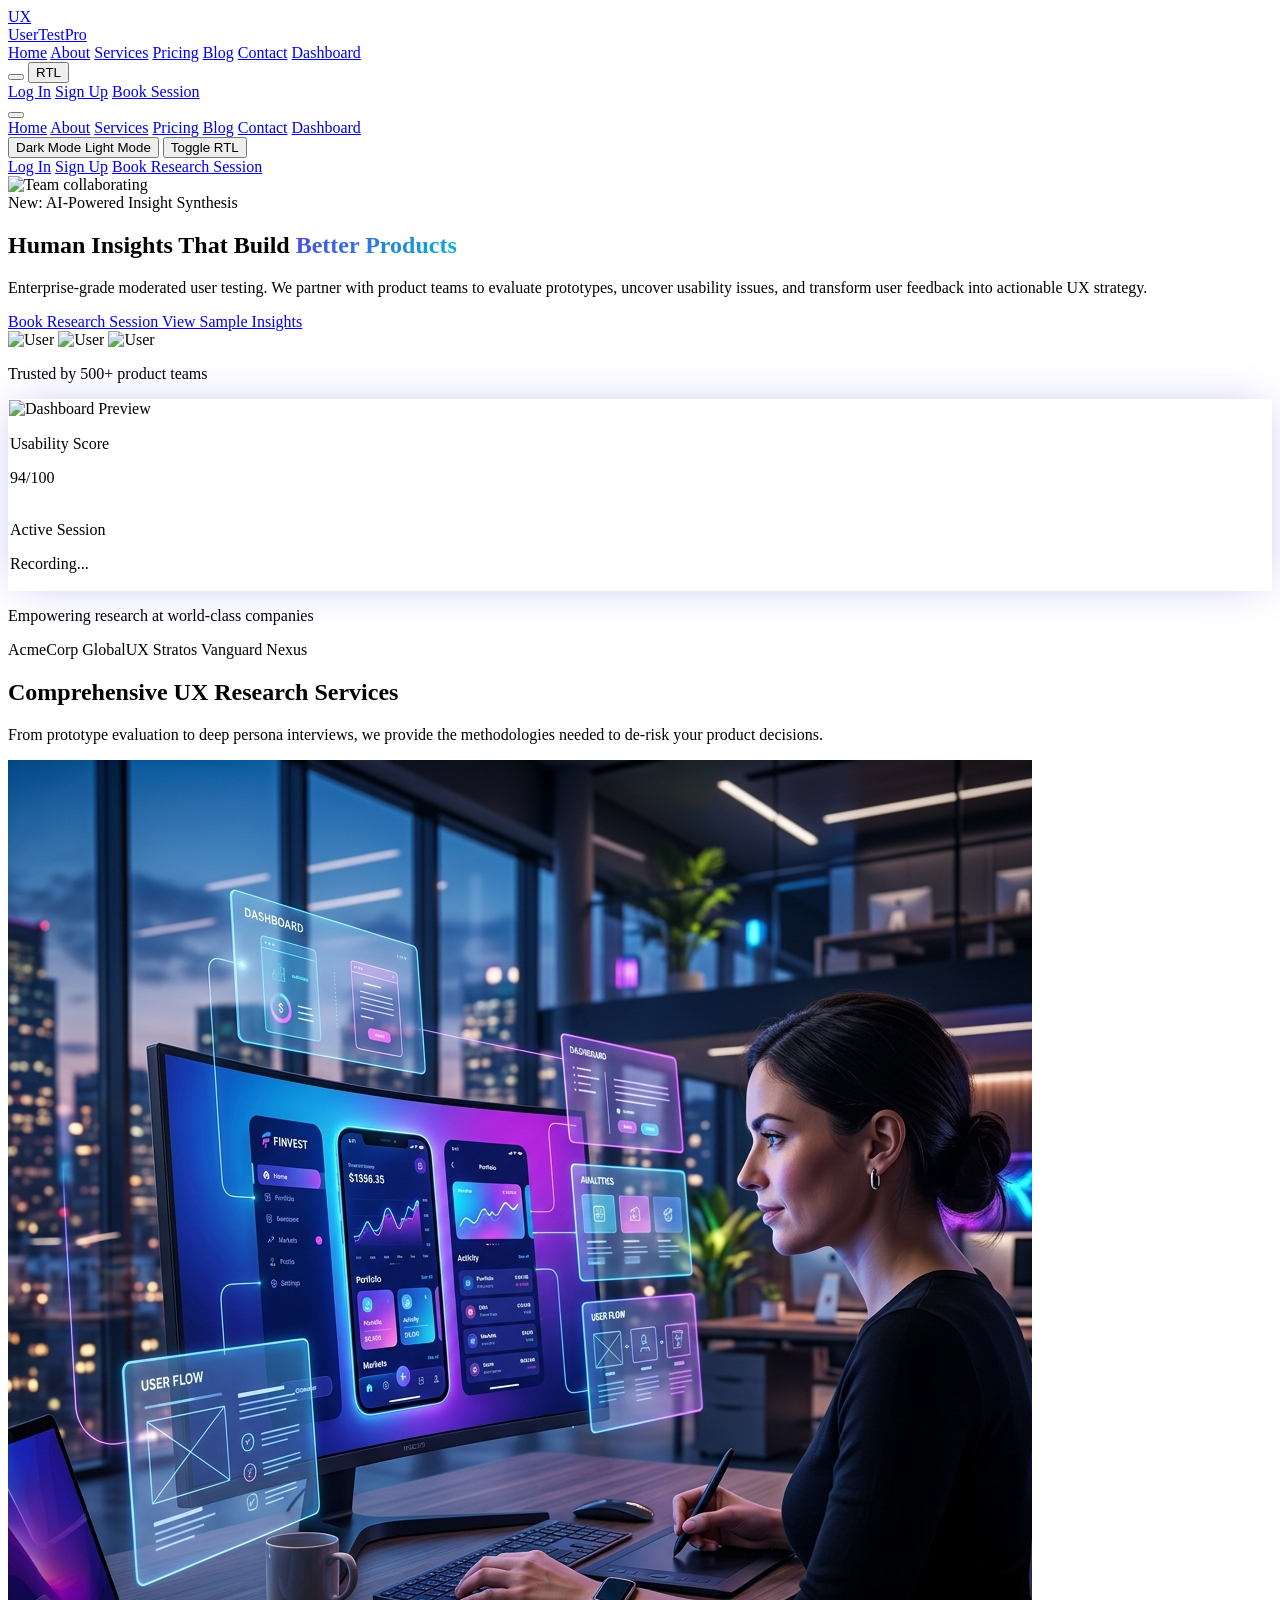
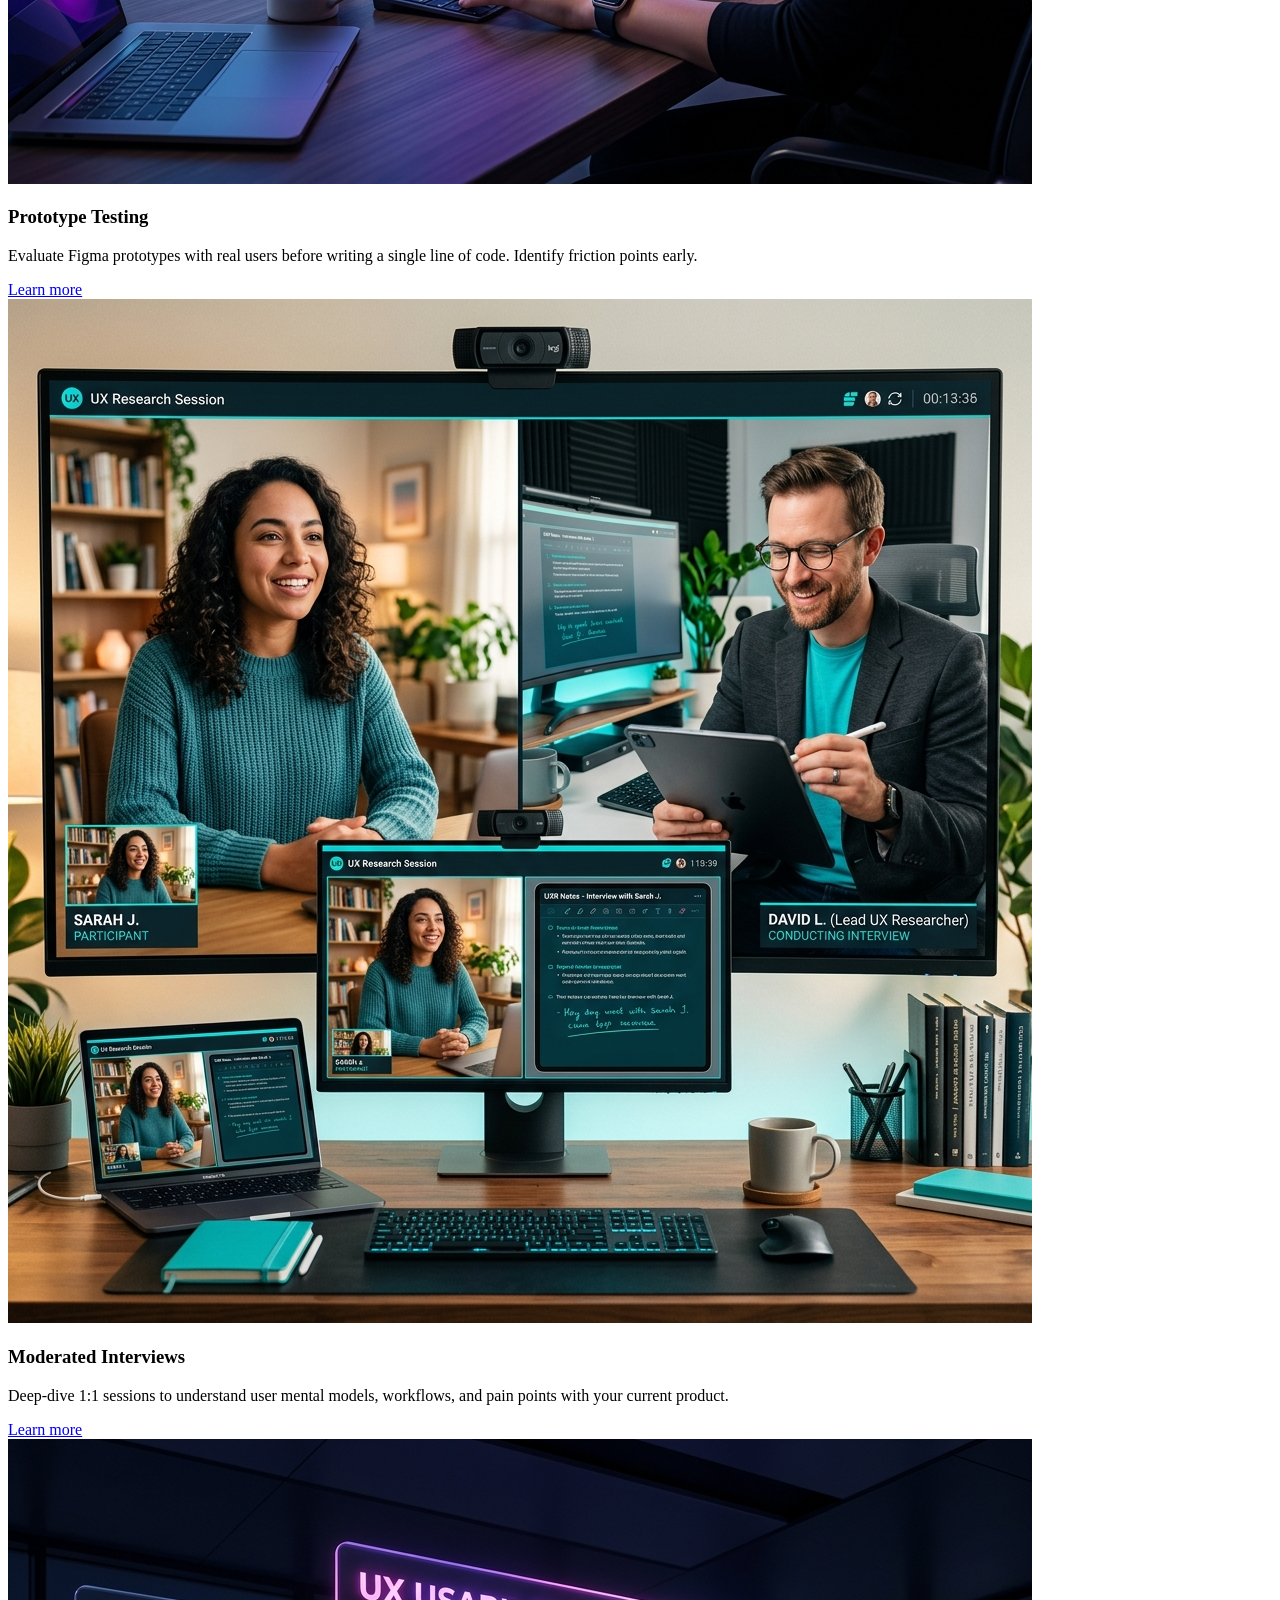
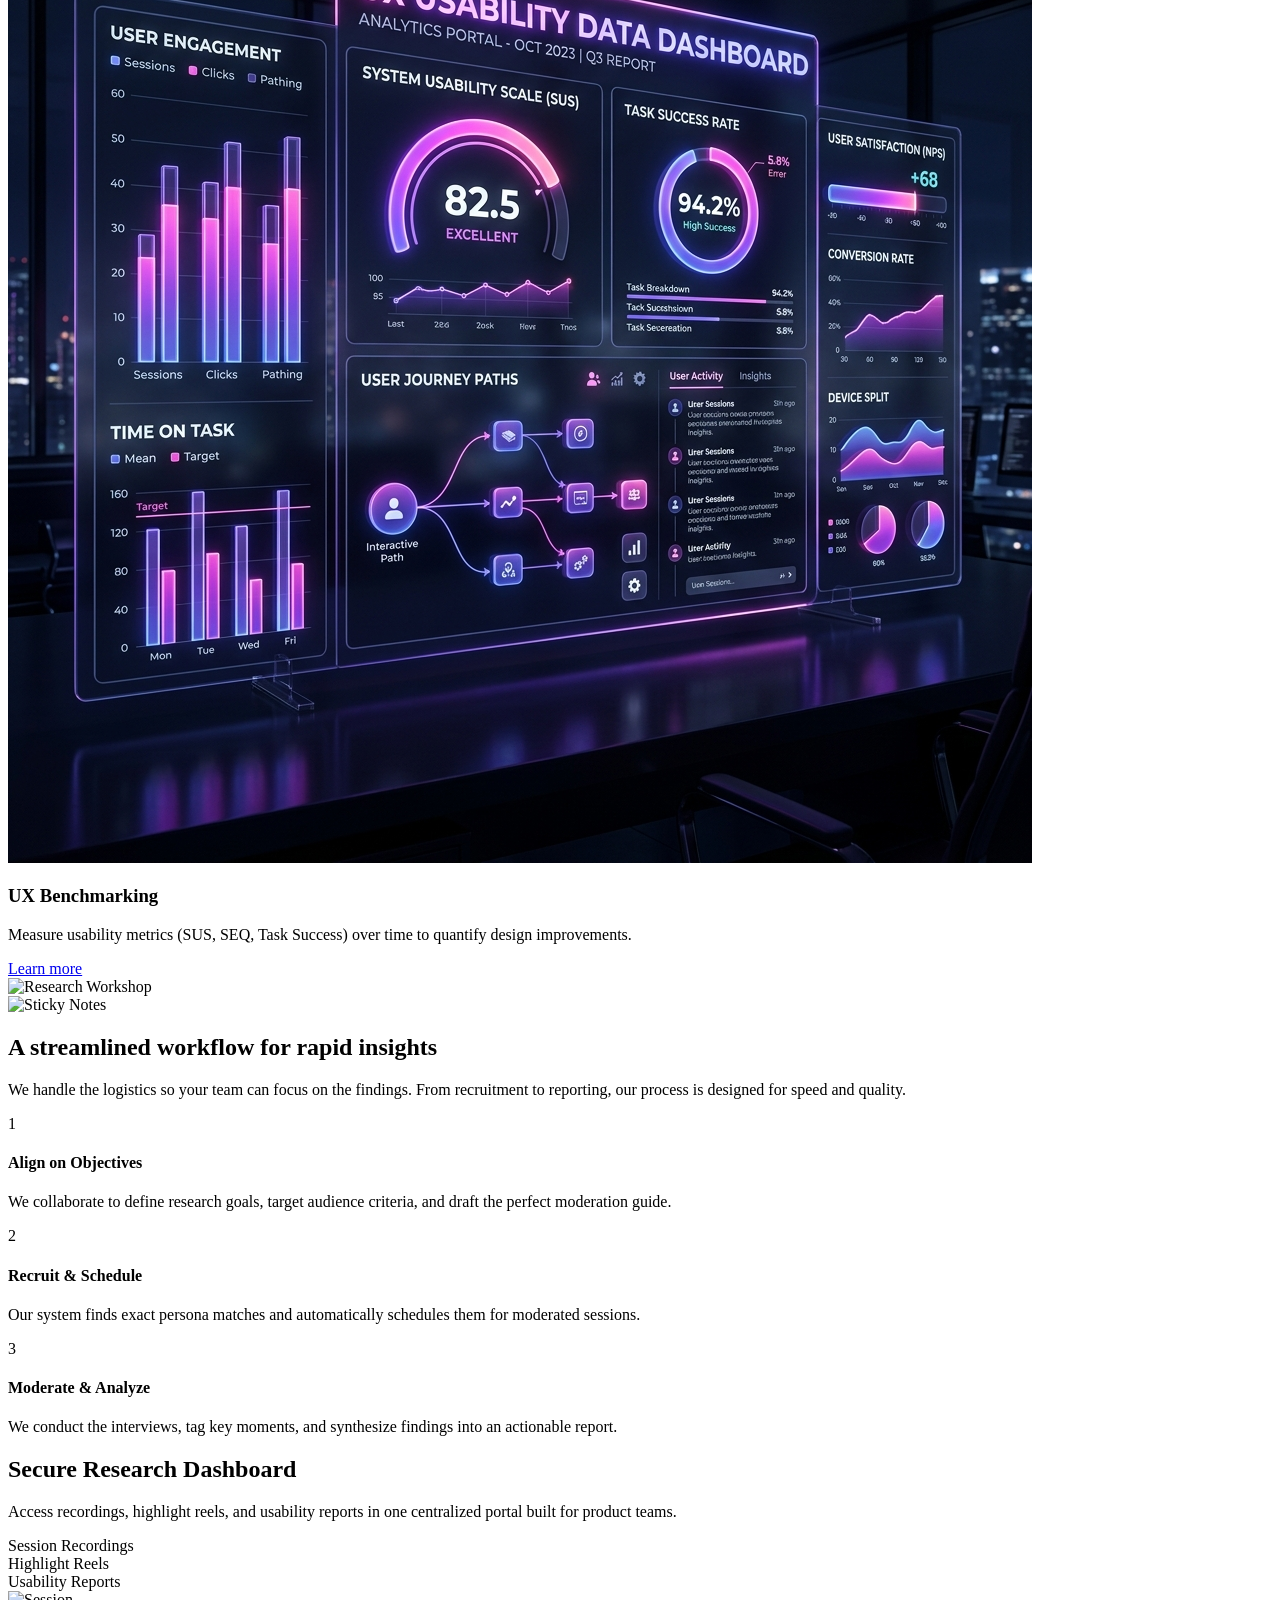
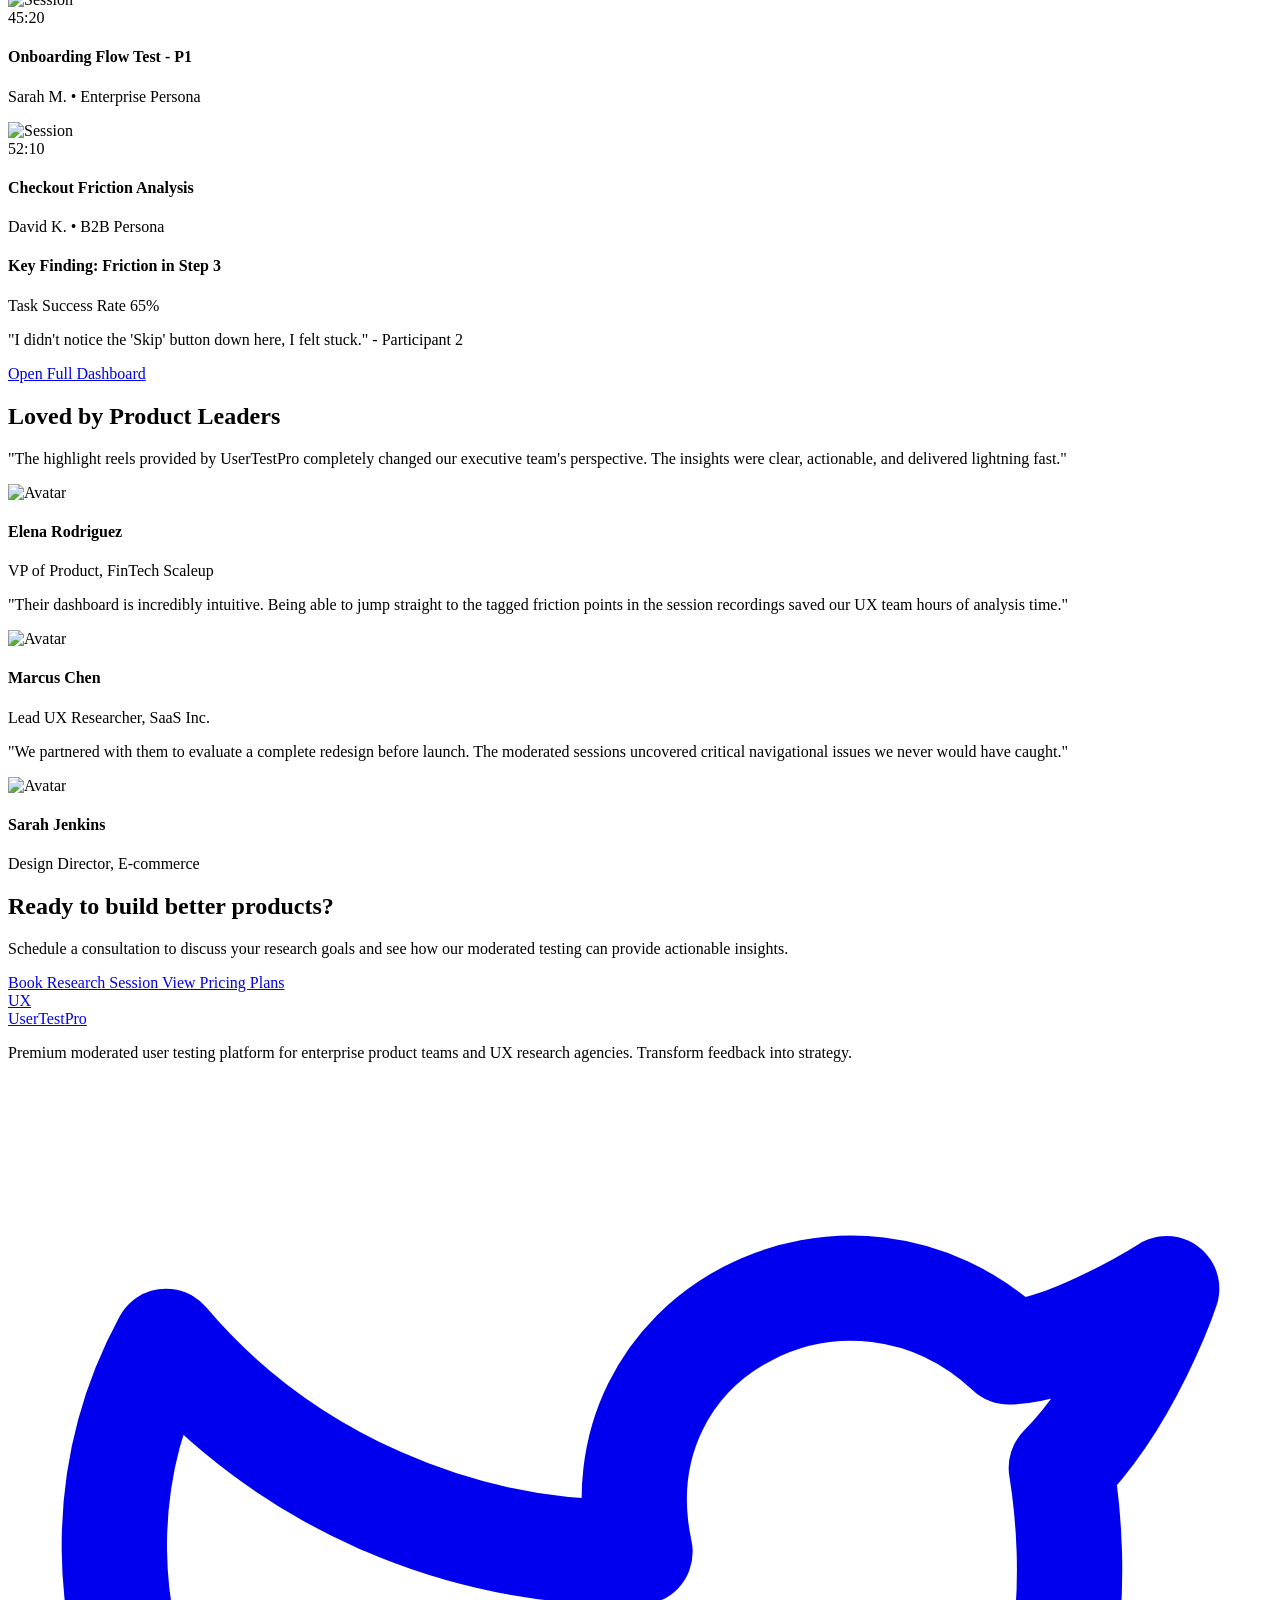
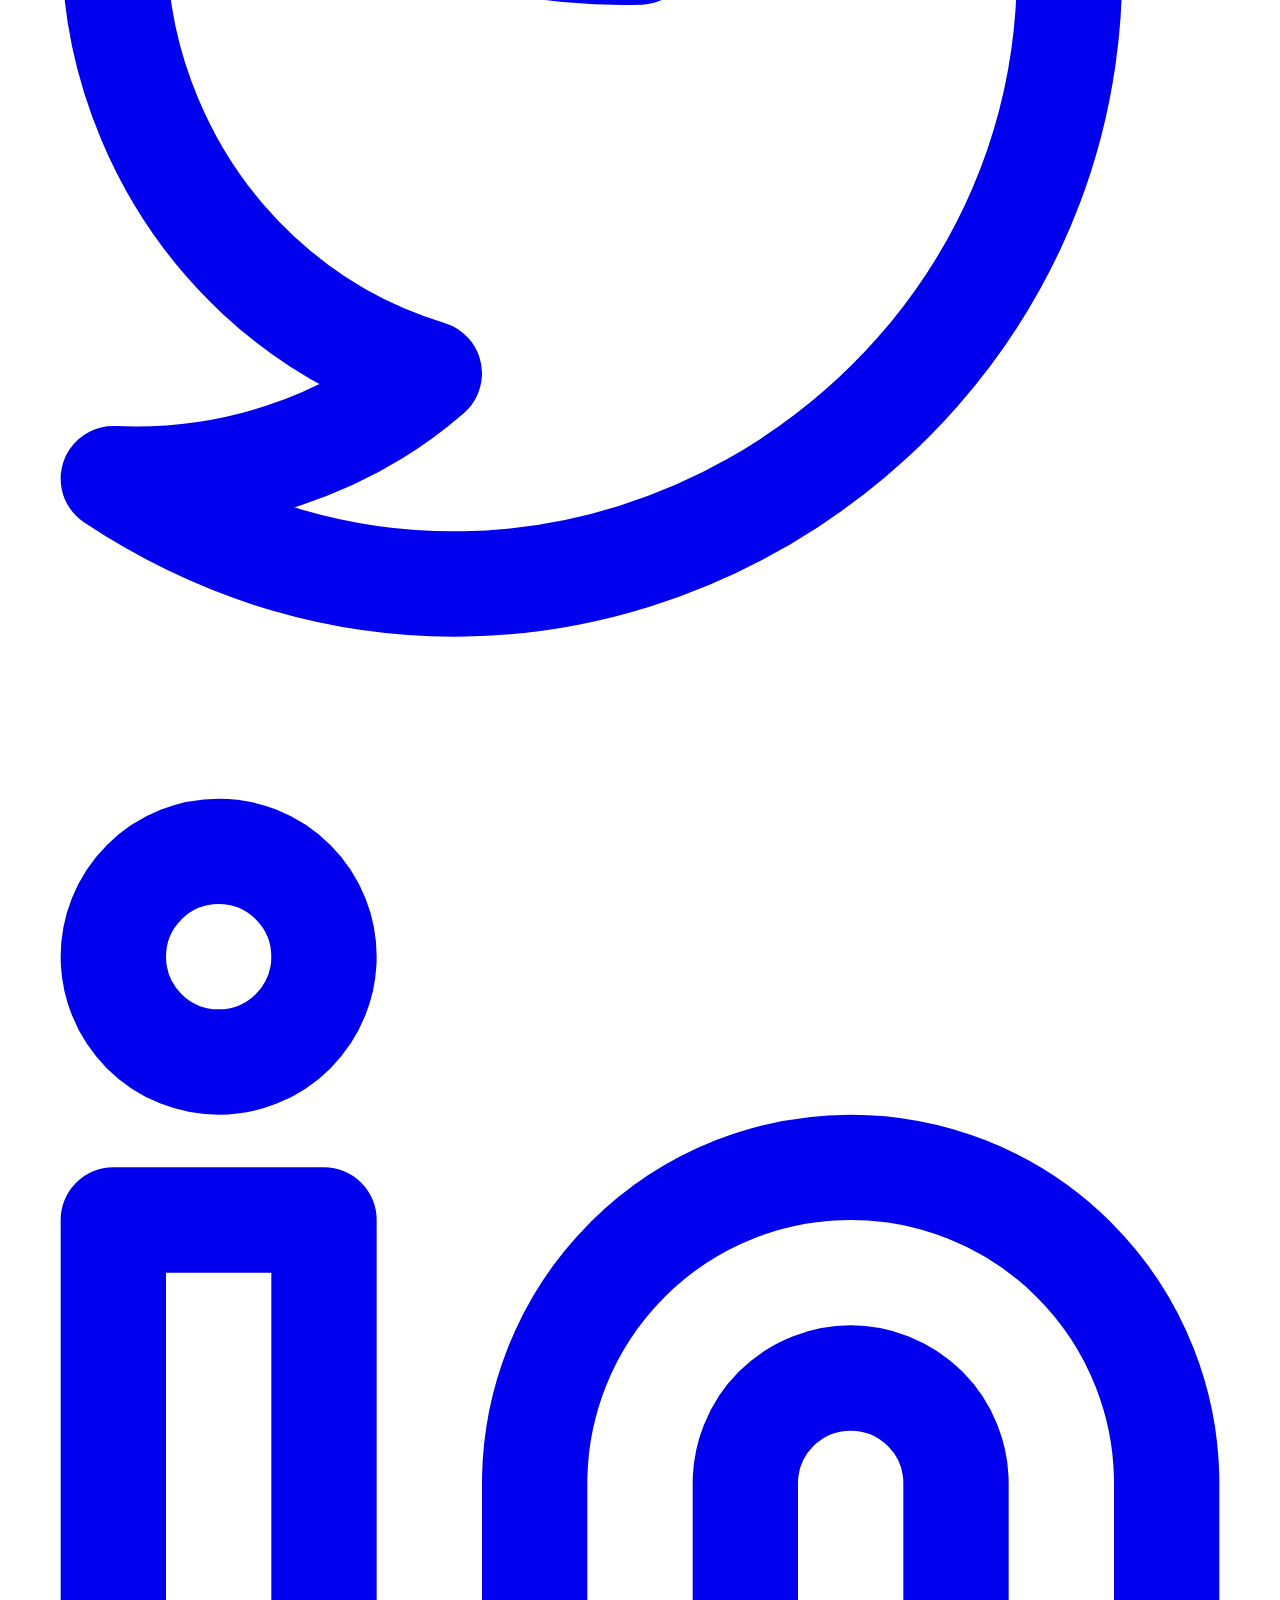
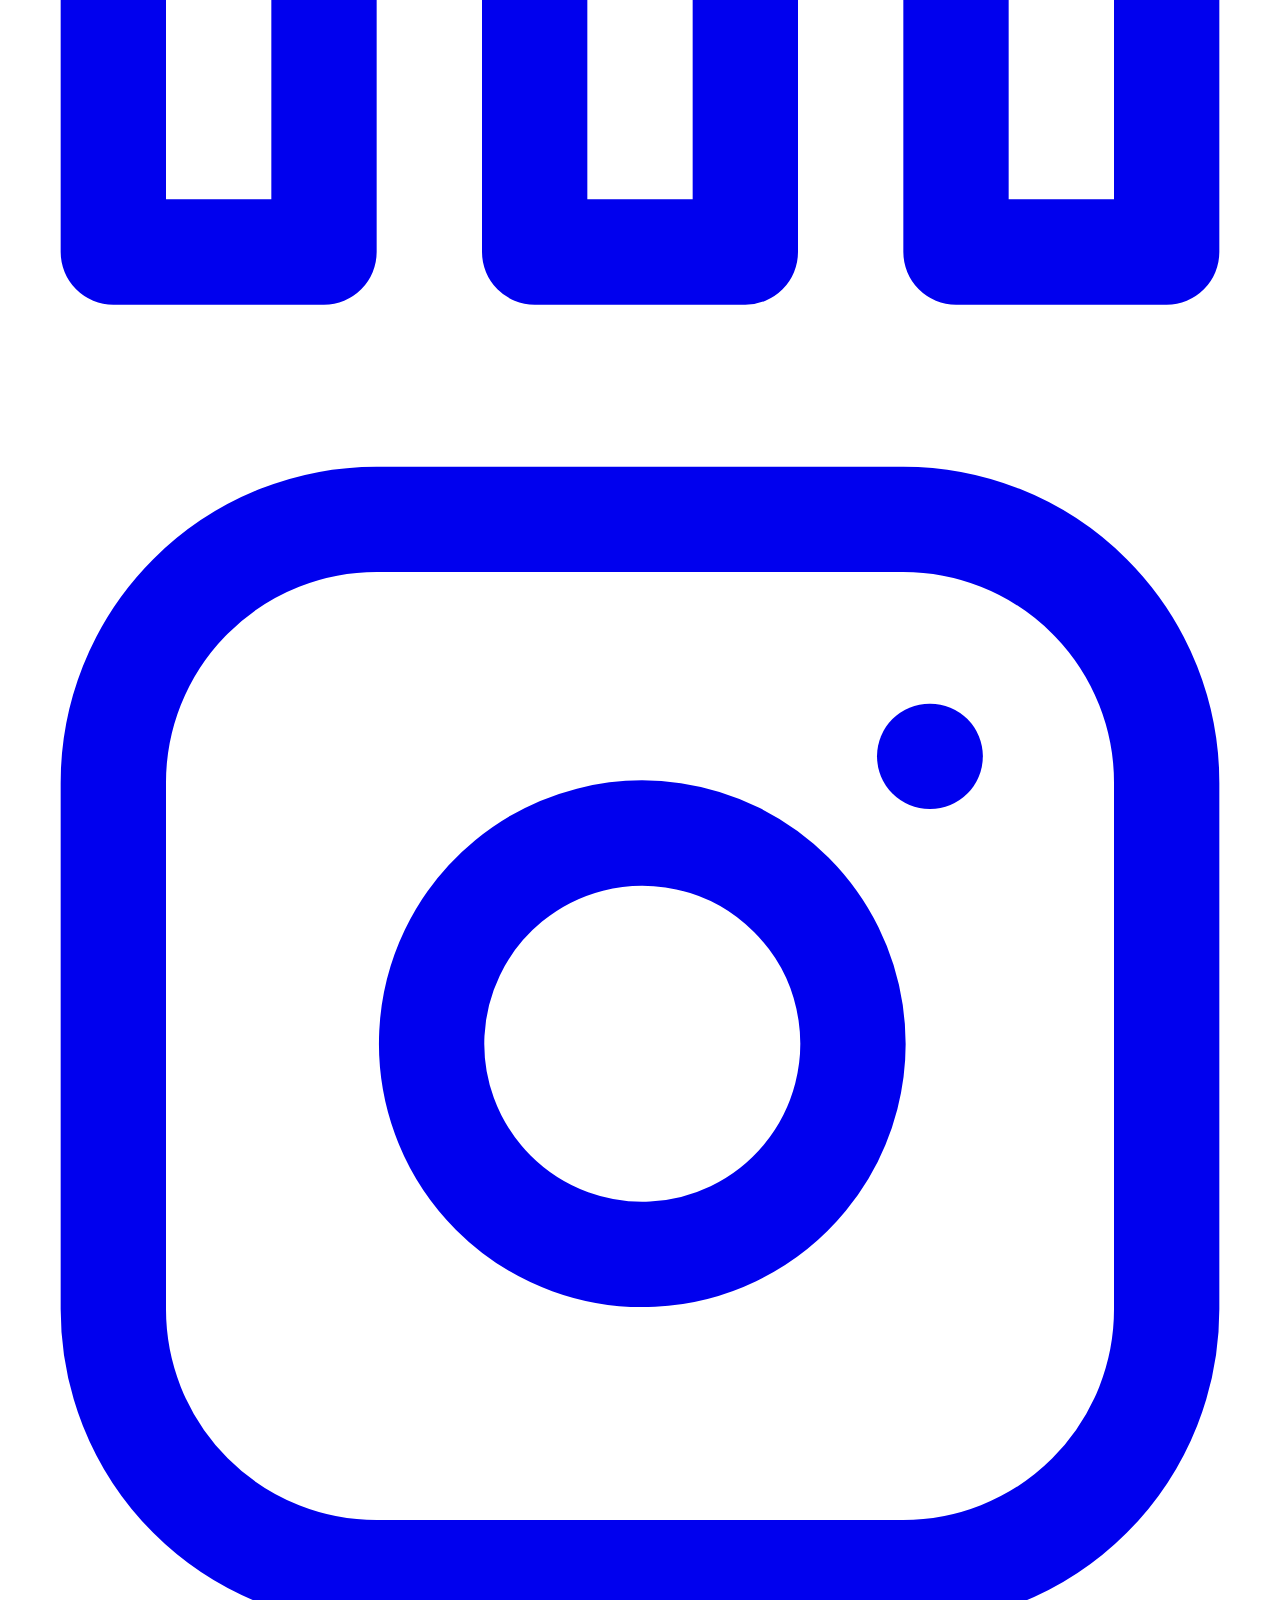
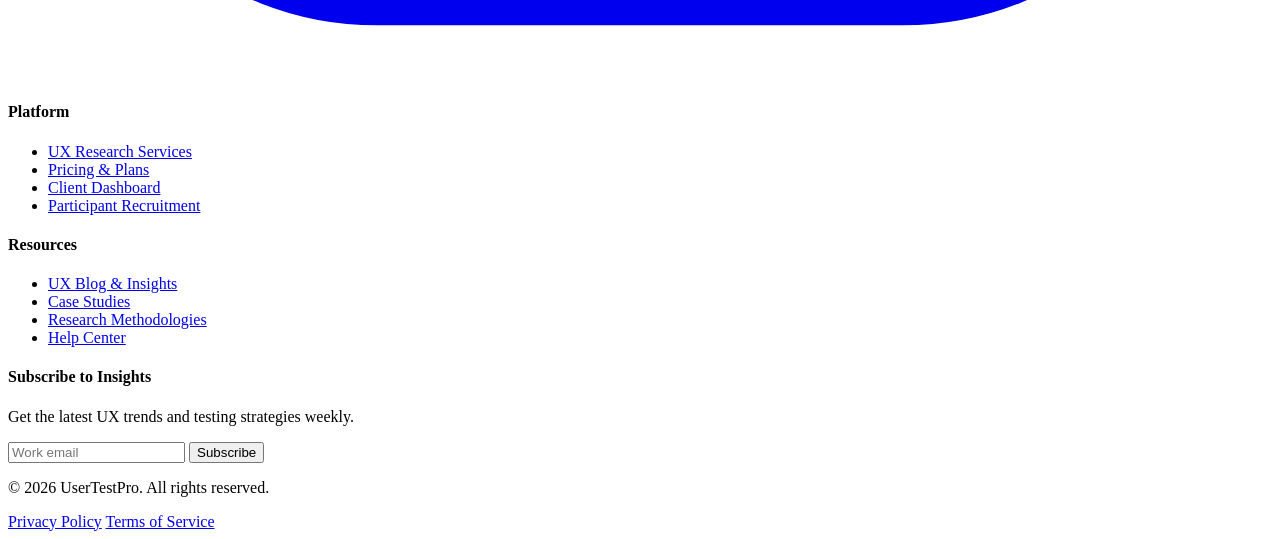
==== commit ddad10d5: "commit" ====
--- a/index.html
+++ b/index.html
@@ -6,6 +6,7 @@
     <meta name="viewport" content="width=device-width, initial-scale=1.0">
     <title>UserTestPro | Human Insights That Build Better Products</title>
     <meta name="description" content="Premium moderated user testing platform for product teams. Transform user feedback into UX strategy.">
+    <link rel="icon" type="image/svg+xml" href="assets/images/favicon.svg">
     
     <!-- Fonts -->
     <link rel="preconnect" href="https://fonts.googleapis.com">
@@ -46,7 +47,7 @@
                             <span class="w-2 h-2 rounded-full bg-secondary animate-pulse"></span>
                             <span class="text-sm font-medium text-slate-600 dark:text-slate-300">New: AI-Powered Insight Synthesis</span>
                         </div>
-                        <h1 class="text-5xl lg:text-7xl font-sora font-bold leading-[1.1] tracking-tight mb-6 text-slate-900 dark:text-white">
+                        <h1 class="text-3xl sm:text-5xl lg:text-7xl font-sora font-bold leading-[1.1] tracking-tight mb-6 text-slate-900 dark:text-white">
                             Human Insights That Build <span class="text-gradient">Better Products</span>
                         </h1>
                         <p class="text-lg text-slate-600 dark:text-slate-400 mb-8 max-w-xl mx-auto lg:mx-0 leading-relaxed">
@@ -76,7 +77,7 @@
                         <div class="relative z-10 glass-panel rounded-2xl p-4 shadow-2xl glow-primary">
                             <img src="https://images.unsplash.com/photo-1551288049-bebda4e38f71?w=800&q=80" alt="Dashboard Preview" class="rounded-xl w-full object-cover">
                             <!-- Floating Card 1 -->
-                            <div class="absolute -bottom-6 -left-6 glass-panel rounded-xl p-4 shadow-xl flex items-center gap-4 animate-float">
+                            <div class="absolute -bottom-6 -left-4 sm:-left-6 glass-panel rounded-xl p-3 sm:p-4 shadow-xl flex items-center gap-4 animate-float">
                                 <div class="w-12 h-12 rounded-full bg-green-100 dark:bg-green-900/30 flex items-center justify-center text-green-600 dark:text-green-400">
                                     <i data-lucide="check-circle" class="w-6 h-6"></i>
                                 </div>
@@ -86,7 +87,7 @@
                                 </div>
                             </div>
                             <!-- Floating Card 2 -->
-                            <div class="absolute -top-6 -right-6 glass-panel rounded-xl p-4 shadow-xl flex items-center gap-4 animate-float animation-delay-2000">
+                            <div class="absolute -top-6 -right-4 sm:-right-6 glass-panel rounded-xl p-3 sm:p-4 shadow-xl flex items-center gap-4 animate-float animation-delay-2000">
                                 <div class="w-12 h-12 rounded-full bg-blue-100 dark:bg-blue-900/30 flex items-center justify-center text-primary dark:text-blue-400">
                                     <i data-lucide="video" class="w-6 h-6"></i>
                                 </div>
@@ -125,36 +126,38 @@
 
                 <div class="grid md:grid-cols-2 lg:grid-cols-3 gap-8">
                     <!-- Service 1 -->
-                    <div class="bg-white dark:bg-slate-800 rounded-2xl p-0 shadow-sm border border-slate-100 dark:border-slate-700 hover:shadow-xl hover:border-primary/50 transition-all duration-300 hover:-translate-y-1 reveal stagger-1 group overflow-hidden">
+                    <div class="bg-white dark:bg-slate-800 rounded-2xl p-0 shadow-sm border border-slate-100 dark:border-slate-700 hover:shadow-xl hover:border-primary/50 transition-all duration-300 hover:-translate-y-1 reveal stagger-1 group overflow-hidden flex flex-col h-full">
                         <div class="h-48 overflow-hidden">
                             <img src="assets/images/prototype_testing.png" alt="Prototype Testing" class="w-full h-full object-cover group-hover:scale-110 transition-transform duration-500">
                         </div>
-                        <div class="p-8">
+                        <div class="p-8 flex-1 flex flex-col">
                             <h3 class="text-xl font-sora font-bold text-slate-900 dark:text-white mb-3">Prototype Testing</h3>
                             <p class="text-slate-600 dark:text-slate-400 mb-6">Evaluate Figma prototypes with real users before writing a single line of code. Identify friction points early.</p>
-                            <a href="services.html" class="inline-flex items-center gap-2 text-primary dark:text-secondary font-medium hover:gap-3 transition-all">Learn more <i data-lucide="arrow-right" class="w-4 h-4"></i></a>
+                            <a href="services.html" class="inline-flex items-center gap-2 text-primary dark:text-secondary font-medium hover:gap-3 transition-all mt-auto">Learn more <i data-lucide="arrow-right" class="w-4 h-4"></i></a>
                         </div>
                     </div>
                     <!-- Service 2 -->
-                    <div class="bg-white dark:bg-slate-800 rounded-2xl p-0 shadow-sm border border-slate-100 dark:border-slate-700 hover:shadow-xl hover:border-primary/50 transition-all duration-300 hover:-translate-y-1 reveal stagger-2 group overflow-hidden">
+                    <div class="bg-white dark:bg-slate-800 rounded-2xl p-0 shadow-sm border border-slate-100 dark:border-slate-700 hover:shadow-xl hover:border-primary/50 transition-all duration-300 hover:-translate-y-1 reveal stagger-2 group overflow-hidden flex flex-col h-full">
                         <div class="h-48 overflow-hidden">
                             <img src="assets/images/moderated_interviews.png" alt="Moderated Interviews" class="w-full h-full object-cover group-hover:scale-110 transition-transform duration-500">
                         </div>
-                        <div class="p-8">
+                        <div class="p-8 flex-1 flex flex-col">
                             <h3 class="text-xl font-sora font-bold text-slate-900 dark:text-white mb-3">Moderated Interviews</h3>
                             <p class="text-slate-600 dark:text-slate-400 mb-6">Deep-dive 1:1 sessions to understand user mental models, workflows, and pain points with your current product.</p>
-                            <a href="services.html" class="inline-flex items-center gap-2 text-primary dark:text-secondary font-medium hover:gap-3 transition-all">Learn more <i data-lucide="arrow-right" class="w-4 h-4"></i></a>
+                            <a href="services.html" class="inline-flex items-center gap-2 text-primary dark:text-secondary font-medium hover:gap-3 transition-all mt-auto">Learn more <i data-lucide="arrow-right" class="w-4 h-4"></i></a>
                         </div>
                     </div>
                     <!-- Service 3 -->
-                    <div class="bg-white dark:bg-slate-800 rounded-2xl p-0 shadow-sm border border-slate-100 dark:border-slate-700 hover:shadow-xl hover:border-primary/50 transition-all duration-300 hover:-translate-y-1 reveal stagger-3 group overflow-hidden">
-                        <div class="h-48 overflow-hidden">
-                            <img src="assets/images/ux_benchmarking.png" alt="UX Benchmarking" class="w-full h-full object-cover group-hover:scale-110 transition-transform duration-500">
-                        </div>
-                        <div class="p-8">
-                            <h3 class="text-xl font-sora font-bold text-slate-900 dark:text-white mb-3">UX Benchmarking</h3>
-                            <p class="text-slate-600 dark:text-slate-400 mb-6">Measure usability metrics (SUS, SEQ, Task Success) over time to quantify design improvements.</p>
-                            <a href="services.html" class="inline-flex items-center gap-2 text-primary dark:text-secondary font-medium hover:gap-3 transition-all">Learn more <i data-lucide="arrow-right" class="w-4 h-4"></i></a>
+                    <div class="md:col-span-2 lg:col-span-1 flex justify-center">
+                        <div class="bg-white dark:bg-slate-800 rounded-2xl p-0 shadow-sm border border-slate-100 dark:border-slate-700 hover:shadow-xl hover:border-primary/50 transition-all duration-300 hover:-translate-y-1 reveal stagger-3 group overflow-hidden flex flex-col h-full max-w-full md:max-w-md lg:max-w-full">
+                            <div class="h-48 overflow-hidden">
+                                <img src="assets/images/ux_benchmarking.png" alt="UX Benchmarking" class="w-full h-full object-cover group-hover:scale-110 transition-transform duration-500">
+                            </div>
+                            <div class="p-8 flex-1 flex flex-col">
+                                <h3 class="text-xl font-sora font-bold text-slate-900 dark:text-white mb-3">UX Benchmarking</h3>
+                                <p class="text-slate-600 dark:text-slate-400 mb-6">Measure usability metrics (SUS, SEQ, Task Success) over time to quantify design improvements.</p>
+                                <a href="services.html" class="inline-flex items-center gap-2 text-primary dark:text-secondary font-medium hover:gap-3 transition-all mt-auto">Learn more <i data-lucide="arrow-right" class="w-4 h-4"></i></a>
+                            </div>
                         </div>
                     </div>
                 </div>
@@ -162,14 +165,14 @@
         </section>
 
         <!-- 4. Testing Workflow -->
-        <section class="py-24 relative overflow-hidden">
+        <section class="py-24 pb-32 md:pb-24 relative overflow-hidden">
             <div class="max-w-7xl mx-auto px-4 sm:px-6 lg:px-8">
                 <div class="grid lg:grid-cols-2 gap-16 items-center">
                     <div class="order-2 lg:order-1 relative reveal">
                         <div class="absolute inset-0 bg-gradient-to-r from-primary to-secondary opacity-10 blur-3xl rounded-full"></div>
                         <img src="https://images.unsplash.com/photo-1531403009284-440f080d1e12?w=800&q=80" alt="Research Workshop" class="rounded-2xl shadow-2xl relative z-10 object-cover border border-slate-200 dark:border-slate-700">
-                        <div class="absolute -bottom-10 -right-10 z-20 hidden md:block">
-                            <img src="https://images.unsplash.com/photo-1542744173-8e7e53415bb0?w=400&q=80" alt="Sticky Notes" class="w-64 rounded-xl shadow-xl border-4 border-white dark:border-[#0b1120]">
+                        <div class="absolute -bottom-6 -right-4 md:-bottom-10 md:-right-10 z-20">
+                            <img src="https://images.unsplash.com/photo-1542744173-8e7e53415bb0?w=400&q=80" alt="Sticky Notes" class="w-48 md:w-64 rounded-xl shadow-xl border-4 border-white dark:border-[#0b1120]">
                         </div>
                     </div>
                     <div class="order-1 lg:order-2 reveal stagger-2 text-center lg:text-left">
@@ -214,16 +217,16 @@
                 </div>
 
                 <div class="bg-slate-800/80 backdrop-blur-xl border border-slate-700 rounded-2xl overflow-hidden shadow-2xl reveal stagger-1">
-                    <div class="flex border-b border-slate-700 bg-slate-800/50">
-                        <div class="px-6 py-4 border-r border-slate-700 font-medium text-secondary">Session Recordings</div>
-                        <div class="px-6 py-4 border-r border-slate-700 text-slate-400 hover:text-white cursor-pointer transition-colors">Highlight Reels</div>
-                        <div class="px-6 py-4 text-slate-400 hover:text-white cursor-pointer transition-colors">Usability Reports</div>
+                    <div class="grid grid-cols-1 sm:grid-cols-3 border-b border-slate-700 bg-slate-800/50">
+                        <div class="px-6 py-4 border-b sm:border-b-0 sm:border-r border-slate-700 font-medium text-secondary text-center">Session Recordings</div>
+                        <div class="px-6 py-4 border-b sm:border-b-0 sm:border-r border-slate-700 text-slate-400 hover:text-white cursor-pointer transition-colors text-center">Highlight Reels</div>
+                        <div class="px-6 py-4 text-slate-400 hover:text-white cursor-pointer transition-colors text-center">Usability Reports</div>
                     </div>
                     <div class="p-8">
                         <div class="grid md:grid-cols-2 lg:grid-cols-3 gap-6">
                             <!-- Video Card -->
-                            <div class="bg-slate-900 rounded-xl overflow-hidden border border-slate-700 group cursor-pointer">
-                                <div class="relative h-48">
+                            <div class="bg-slate-900 rounded-xl overflow-hidden border border-slate-700 group cursor-pointer flex flex-col h-full">
+                                <div class="relative h-48 flex-shrink-0">
                                     <img src="https://images.unsplash.com/photo-1573164713988-8665fc963095?w=600&q=80" alt="Session" class="w-full h-full object-cover group-hover:scale-105 transition-transform duration-500">
                                     <div class="absolute inset-0 bg-black/40 flex items-center justify-center opacity-0 group-hover:opacity-100 transition-opacity">
                                         <div class="w-12 h-12 rounded-full bg-primary flex items-center justify-center">
@@ -232,14 +235,14 @@
                                     </div>
                                     <span class="absolute bottom-3 right-3 bg-black/70 text-xs px-2 py-1 rounded backdrop-blur-sm">45:20</span>
                                 </div>
-                                <div class="p-4">
-                                    <h4 class="font-sora font-semibold mb-1">Onboarding Flow Test - P1</h4>
+                                <div class="p-4 flex-1">
+                                    <h4 class="font-sora font-semibold mb-1 text-white">Onboarding Flow Test - P1</h4>
                                     <p class="text-sm text-slate-400">Sarah M. • Enterprise Persona</p>
                                 </div>
                             </div>
                             <!-- Video Card -->
-                            <div class="bg-slate-900 rounded-xl overflow-hidden border border-slate-700 group cursor-pointer">
-                                <div class="relative h-48">
+                            <div class="bg-slate-900 rounded-xl overflow-hidden border border-slate-700 group cursor-pointer flex flex-col h-full">
+                                <div class="relative h-48 flex-shrink-0">
                                     <img src="https://images.unsplash.com/photo-1573167243872-43c6433b9d40?w=600&q=80" alt="Session" class="w-full h-full object-cover group-hover:scale-105 transition-transform duration-500">
                                     <div class="absolute inset-0 bg-black/40 flex items-center justify-center opacity-0 group-hover:opacity-100 transition-opacity">
                                         <div class="w-12 h-12 rounded-full bg-primary flex items-center justify-center">
@@ -248,15 +251,15 @@
                                     </div>
                                     <span class="absolute bottom-3 right-3 bg-black/70 text-xs px-2 py-1 rounded backdrop-blur-sm">52:10</span>
                                 </div>
-                                <div class="p-4">
-                                    <h4 class="font-sora font-semibold mb-1">Onboarding Flow Test - P2</h4>
-                                    <p class="text-sm text-slate-400">David K. • SMB Persona</p>
+                                <div class="p-4 flex-1">
+                                    <h4 class="font-sora font-semibold mb-1 text-white">Checkout Friction Analysis</h4>
+                                    <p class="text-sm text-slate-400">David K. • B2B Persona</p>
                                 </div>
                             </div>
                             <!-- Metrics Card -->
-                            <div class="bg-gradient-to-br from-primary/20 to-secondary/20 rounded-xl p-6 border border-slate-700 flex flex-col justify-center">
-                                <h4 class="font-sora font-semibold mb-4">Key Finding: Friction in Step 3</h4>
-                                <div class="space-y-4">
+                            <div class="bg-gradient-to-br from-primary/20 to-secondary/20 rounded-xl p-6 border border-slate-700 flex flex-col h-full justify-center">
+                                <h4 class="font-sora font-semibold mb-4 text-white">Key Finding: Friction in Step 3</h4>
+                                <div class="space-y-4 flex-1">
                                     <div>
                                         <div class="flex justify-between text-sm mb-1">
                                             <span class="text-slate-300">Task Success Rate</span>
@@ -267,7 +270,7 @@
                                         </div>
                                     </div>
                                     <p class="text-sm text-slate-400 italic">"I didn't notice the 'Skip' button down here, I felt stuck." - Participant 2</p>
-                                    <a href="dashboard.html" class="inline-flex items-center gap-2 text-secondary text-sm font-medium hover:text-white transition-colors mt-2">Open Full Dashboard <i data-lucide="arrow-right" class="w-4 h-4"></i></a>
+                                    <a href="dashboard.html" class="inline-flex items-center gap-2 text-secondary text-sm font-medium hover:text-white transition-colors mt-auto">Open Full Dashboard <i data-lucide="arrow-right" class="w-4 h-4"></i></a>
                                 </div>
                             </div>
                         </div>
@@ -284,7 +287,7 @@
                 </div>
                 <div class="grid md:grid-cols-2 lg:grid-cols-3 gap-8">
                     <!-- Testimonial 1 -->
-                    <div class="bg-slate-50 dark:bg-slate-800/50 p-8 rounded-2xl reveal stagger-1">
+                    <div class="bg-slate-50 dark:bg-slate-800/50 p-8 rounded-2xl reveal stagger-1 flex flex-col h-full">
                         <div class="flex text-yellow-400 mb-6">
                             <i data-lucide="star" class="w-5 h-5 fill-current"></i>
                             <i data-lucide="star" class="w-5 h-5 fill-current"></i>
@@ -292,8 +295,8 @@
                             <i data-lucide="star" class="w-5 h-5 fill-current"></i>
                             <i data-lucide="star" class="w-5 h-5 fill-current"></i>
                         </div>
-                        <p class="text-slate-600 dark:text-slate-300 mb-6 italic">"The highlight reels provided by UserTestPro completely changed our executive team's perspective. The insights were clear, actionable, and delivered lightning fast."</p>
-                        <div class="flex items-center gap-4">
+                        <p class="text-slate-600 dark:text-slate-300 mb-6 italic flex-1">"The highlight reels provided by UserTestPro completely changed our executive team's perspective. The insights were clear, actionable, and delivered lightning fast."</p>
+                        <div class="flex items-center gap-4 mt-auto">
                             <img src="https://images.unsplash.com/photo-1438761681033-6461ffad8d80?w=100&h=100&fit=crop" alt="Avatar" class="w-12 h-12 rounded-full">
                             <div>
                                 <h4 class="font-sora font-semibold text-slate-900 dark:text-white">Elena Rodriguez</h4>
@@ -302,7 +305,7 @@
                         </div>
                     </div>
                     <!-- Testimonial 2 -->
-                    <div class="bg-slate-50 dark:bg-slate-800/50 p-8 rounded-2xl reveal stagger-2">
+                    <div class="bg-slate-50 dark:bg-slate-800/50 p-8 rounded-2xl reveal stagger-2 flex flex-col h-full">
                         <div class="flex text-yellow-400 mb-6">
                             <i data-lucide="star" class="w-5 h-5 fill-current"></i>
                             <i data-lucide="star" class="w-5 h-5 fill-current"></i>
@@ -310,8 +313,8 @@
                             <i data-lucide="star" class="w-5 h-5 fill-current"></i>
                             <i data-lucide="star" class="w-5 h-5 fill-current"></i>
                         </div>
-                        <p class="text-slate-600 dark:text-slate-300 mb-6 italic">"Their dashboard is incredibly intuitive. Being able to jump straight to the tagged friction points in the session recordings saved our UX team hours of analysis time."</p>
-                        <div class="flex items-center gap-4">
+                        <p class="text-slate-600 dark:text-slate-300 mb-6 italic flex-1">"Their dashboard is incredibly intuitive. Being able to jump straight to the tagged friction points in the session recordings saved our UX team hours of analysis time."</p>
+                        <div class="flex items-center gap-4 mt-auto">
                             <img src="https://images.unsplash.com/photo-1472099645785-5658abf4ff4e?w=100&h=100&fit=crop" alt="Avatar" class="w-12 h-12 rounded-full">
                             <div>
                                 <h4 class="font-sora font-semibold text-slate-900 dark:text-white">Marcus Chen</h4>
@@ -319,21 +322,22 @@
                             </div>
                         </div>
                     </div>
-                    <!-- Testimonial 3 -->
-                    <div class="bg-slate-50 dark:bg-slate-800/50 p-8 rounded-2xl reveal stagger-3 hidden lg:block">
-                        <div class="flex text-yellow-400 mb-6">
-                            <i data-lucide="star" class="w-5 h-5 fill-current"></i>
-                            <i data-lucide="star" class="w-5 h-5 fill-current"></i>
-                            <i data-lucide="star" class="w-5 h-5 fill-current"></i>
-                            <i data-lucide="star" class="w-5 h-5 fill-current"></i>
-                            <i data-lucide="star" class="w-5 h-5 fill-current"></i>
-                        </div>
-                        <p class="text-slate-600 dark:text-slate-300 mb-6 italic">"We partnered with them to evaluate a complete redesign before launch. The moderated sessions uncovered critical navigational issues we never would have caught."</p>
-                        <div class="flex items-center gap-4">
-                            <img src="https://images.unsplash.com/photo-1517841905240-472988babdf9?w=100&h=100&fit=crop" alt="Avatar" class="w-12 h-12 rounded-full">
-                            <div>
-                                <h4 class="font-sora font-semibold text-slate-900 dark:text-white">Sarah Jenkins</h4>
-                                <p class="text-sm text-slate-500">Design Director, E-commerce</p>
+                    <div class="md:col-span-2 lg:col-span-1 flex justify-center">
+                        <div class="bg-slate-50 dark:bg-slate-800/50 p-8 rounded-2xl reveal stagger-3 flex flex-col h-full max-w-full md:max-w-md lg:max-w-full">
+                            <div class="flex text-yellow-400 mb-6">
+                                <i data-lucide="star" class="w-5 h-5 fill-current"></i>
+                                <i data-lucide="star" class="w-5 h-5 fill-current"></i>
+                                <i data-lucide="star" class="w-5 h-5 fill-current"></i>
+                                <i data-lucide="star" class="w-5 h-5 fill-current"></i>
+                                <i data-lucide="star" class="w-5 h-5 fill-current"></i>
+                            </div>
+                            <p class="text-slate-600 dark:text-slate-300 mb-6 italic flex-1">"We partnered with them to evaluate a complete redesign before launch. The moderated sessions uncovered critical navigational issues we never would have caught."</p>
+                            <div class="flex items-center gap-4 mt-auto">
+                                <img src="https://images.unsplash.com/photo-1517841905240-472988babdf9?w=100&h=100&fit=crop" alt="Avatar" class="w-12 h-12 rounded-full">
+                                <div>
+                                    <h4 class="font-sora font-semibold text-slate-900 dark:text-white">Sarah Jenkins</h4>
+                                    <p class="text-sm text-slate-500">Design Director, E-commerce</p>
+                                </div>
                             </div>
                         </div>
                     </div>
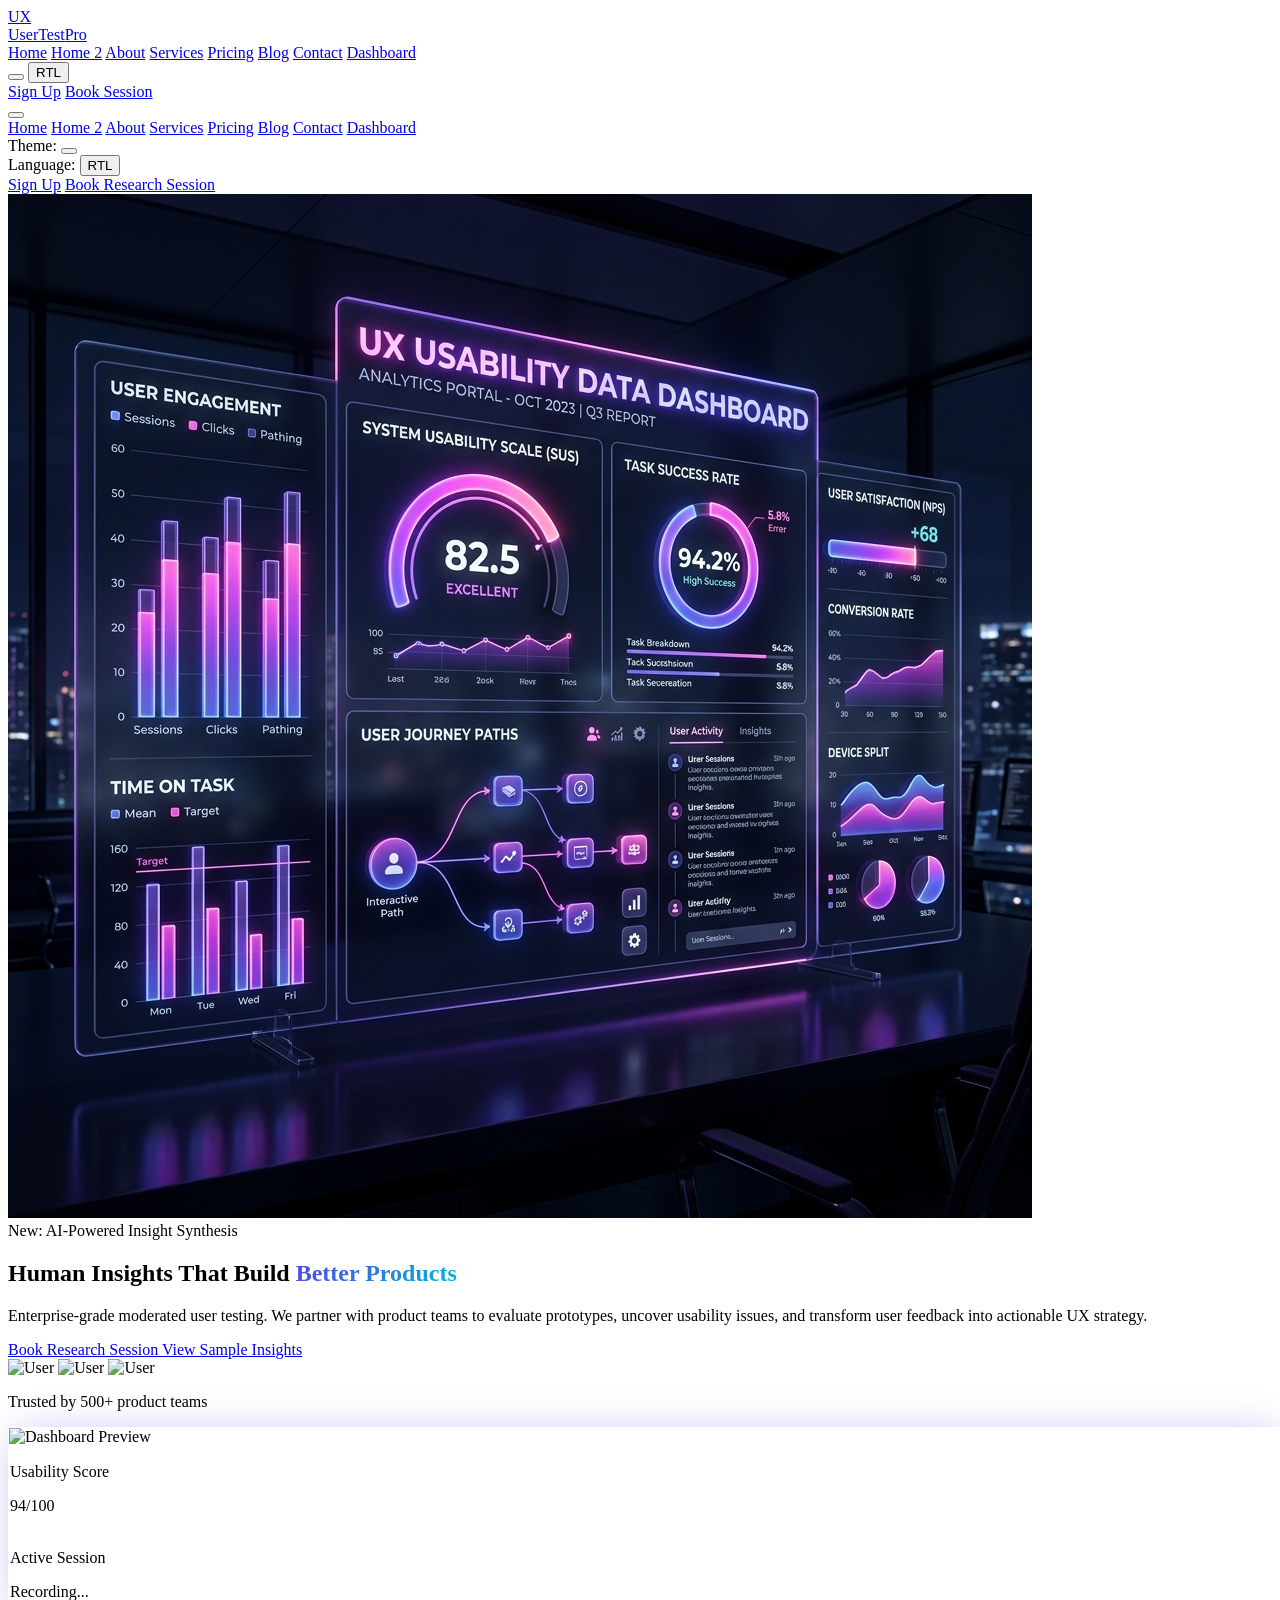
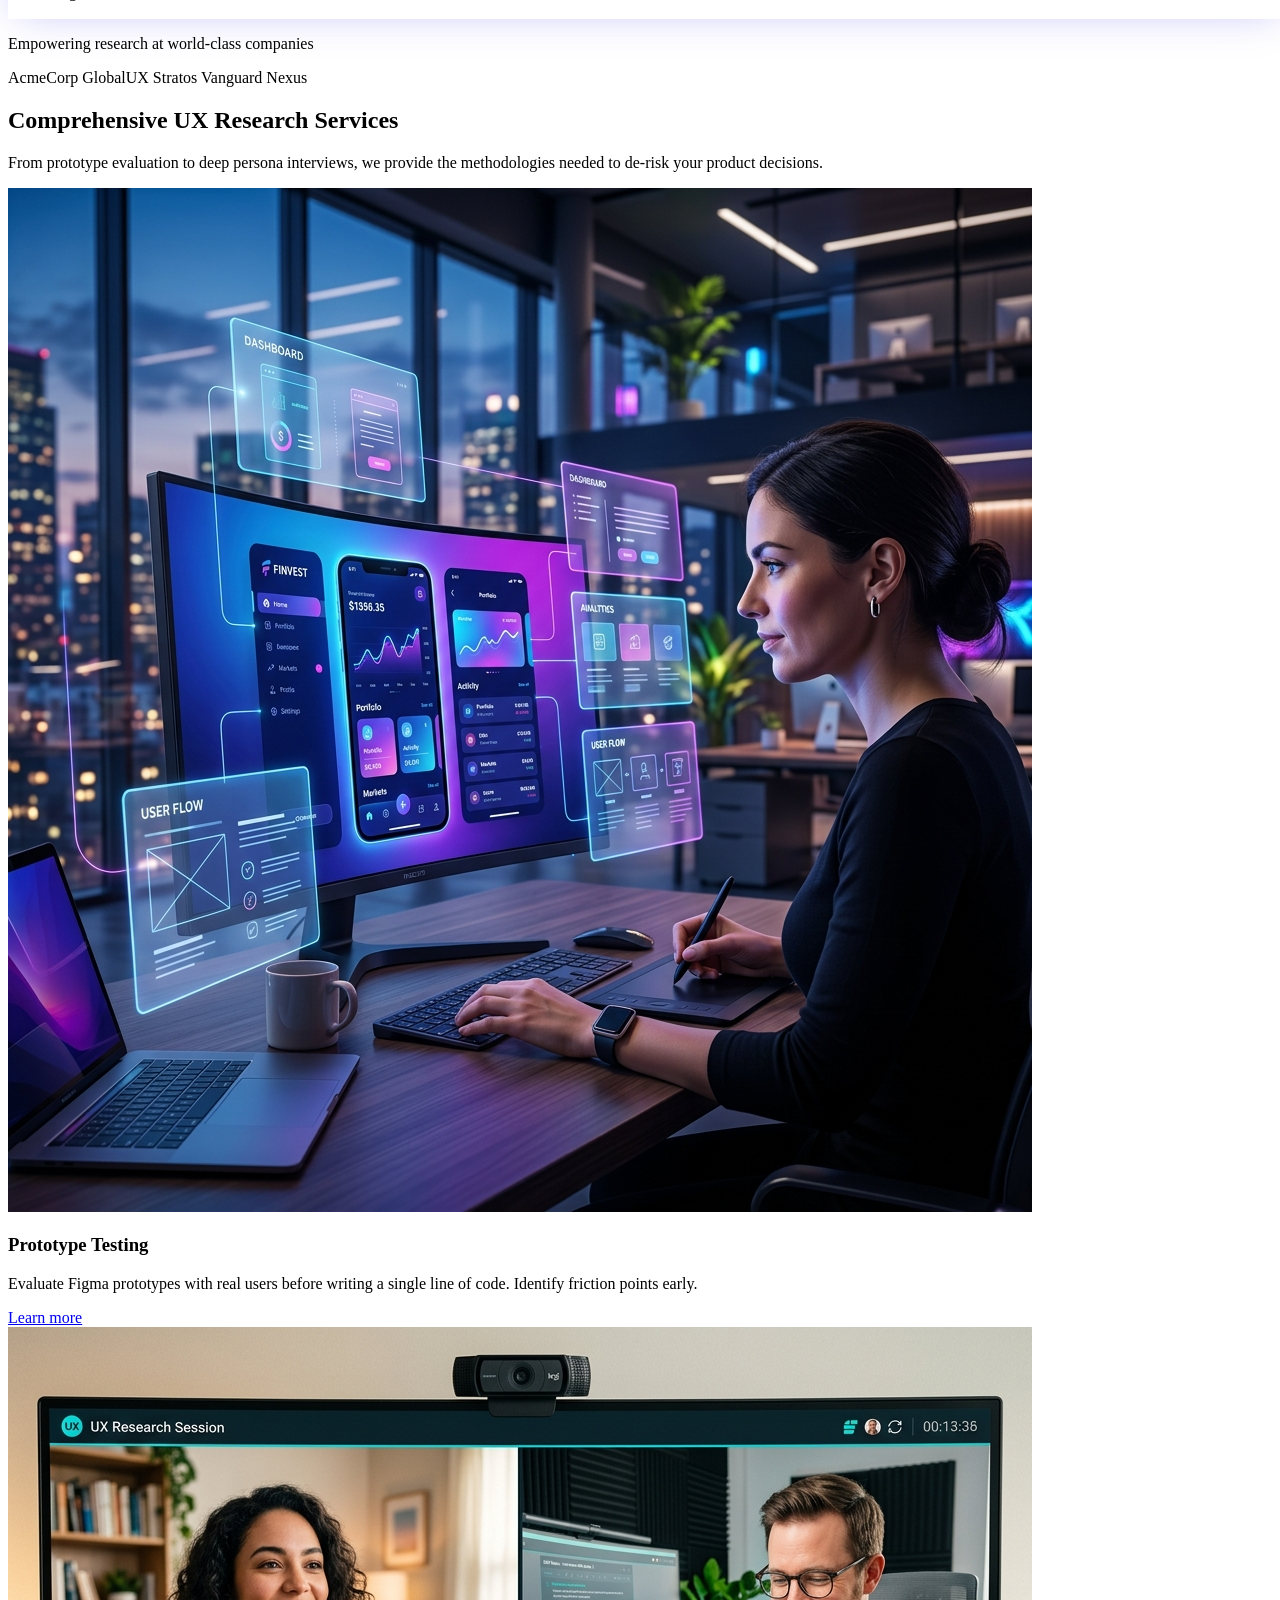
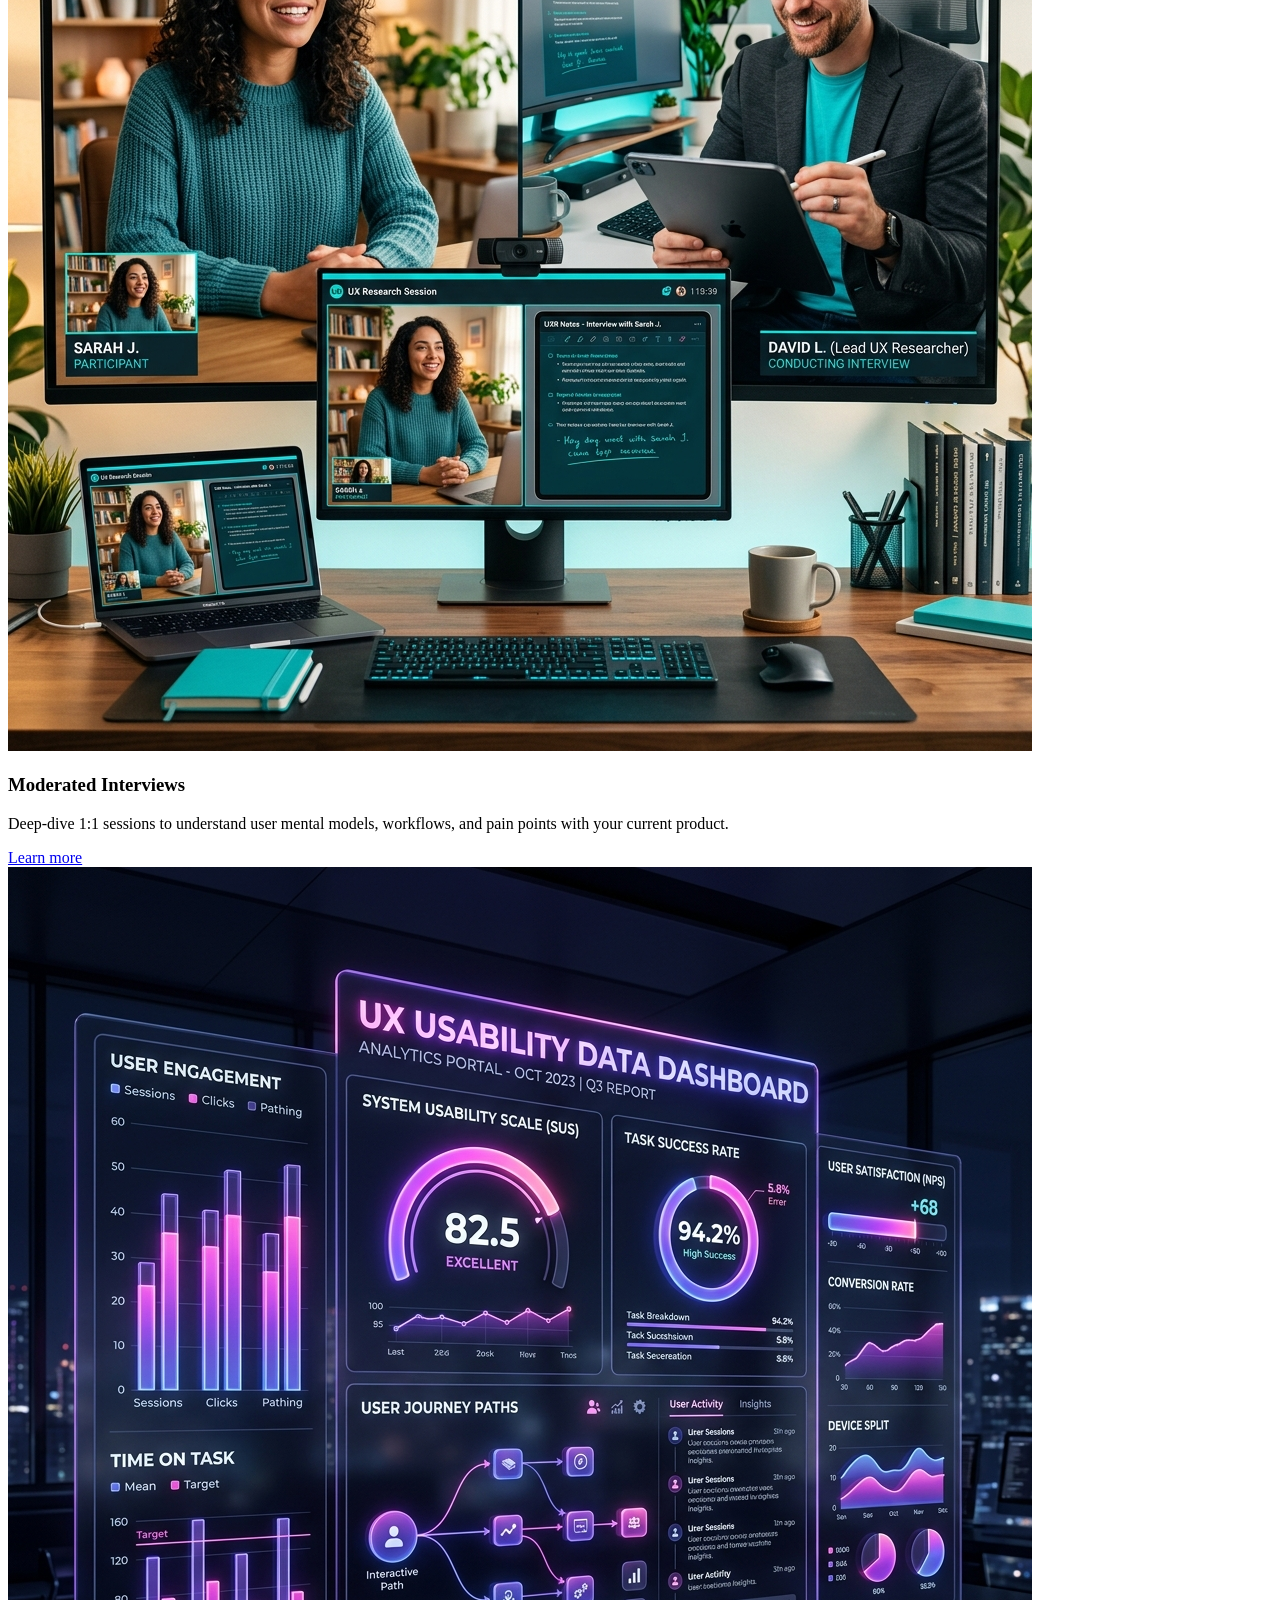
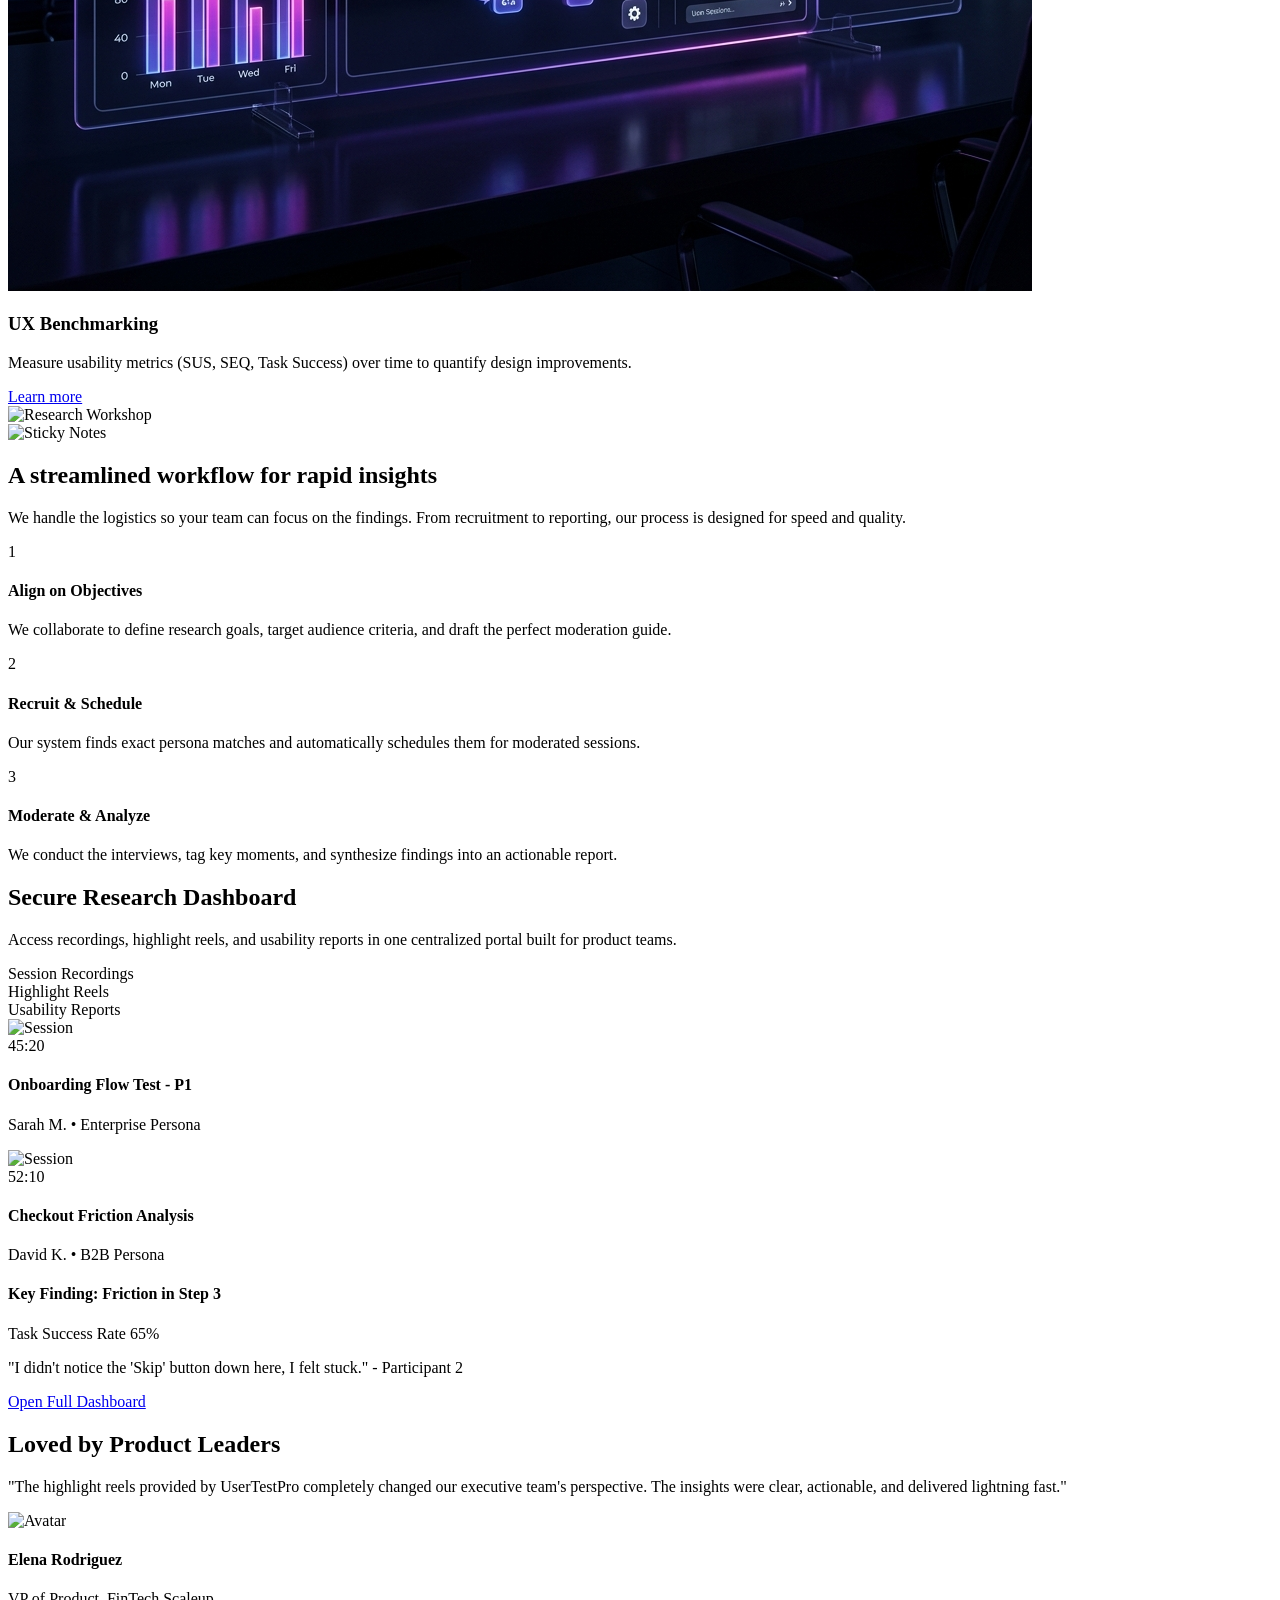
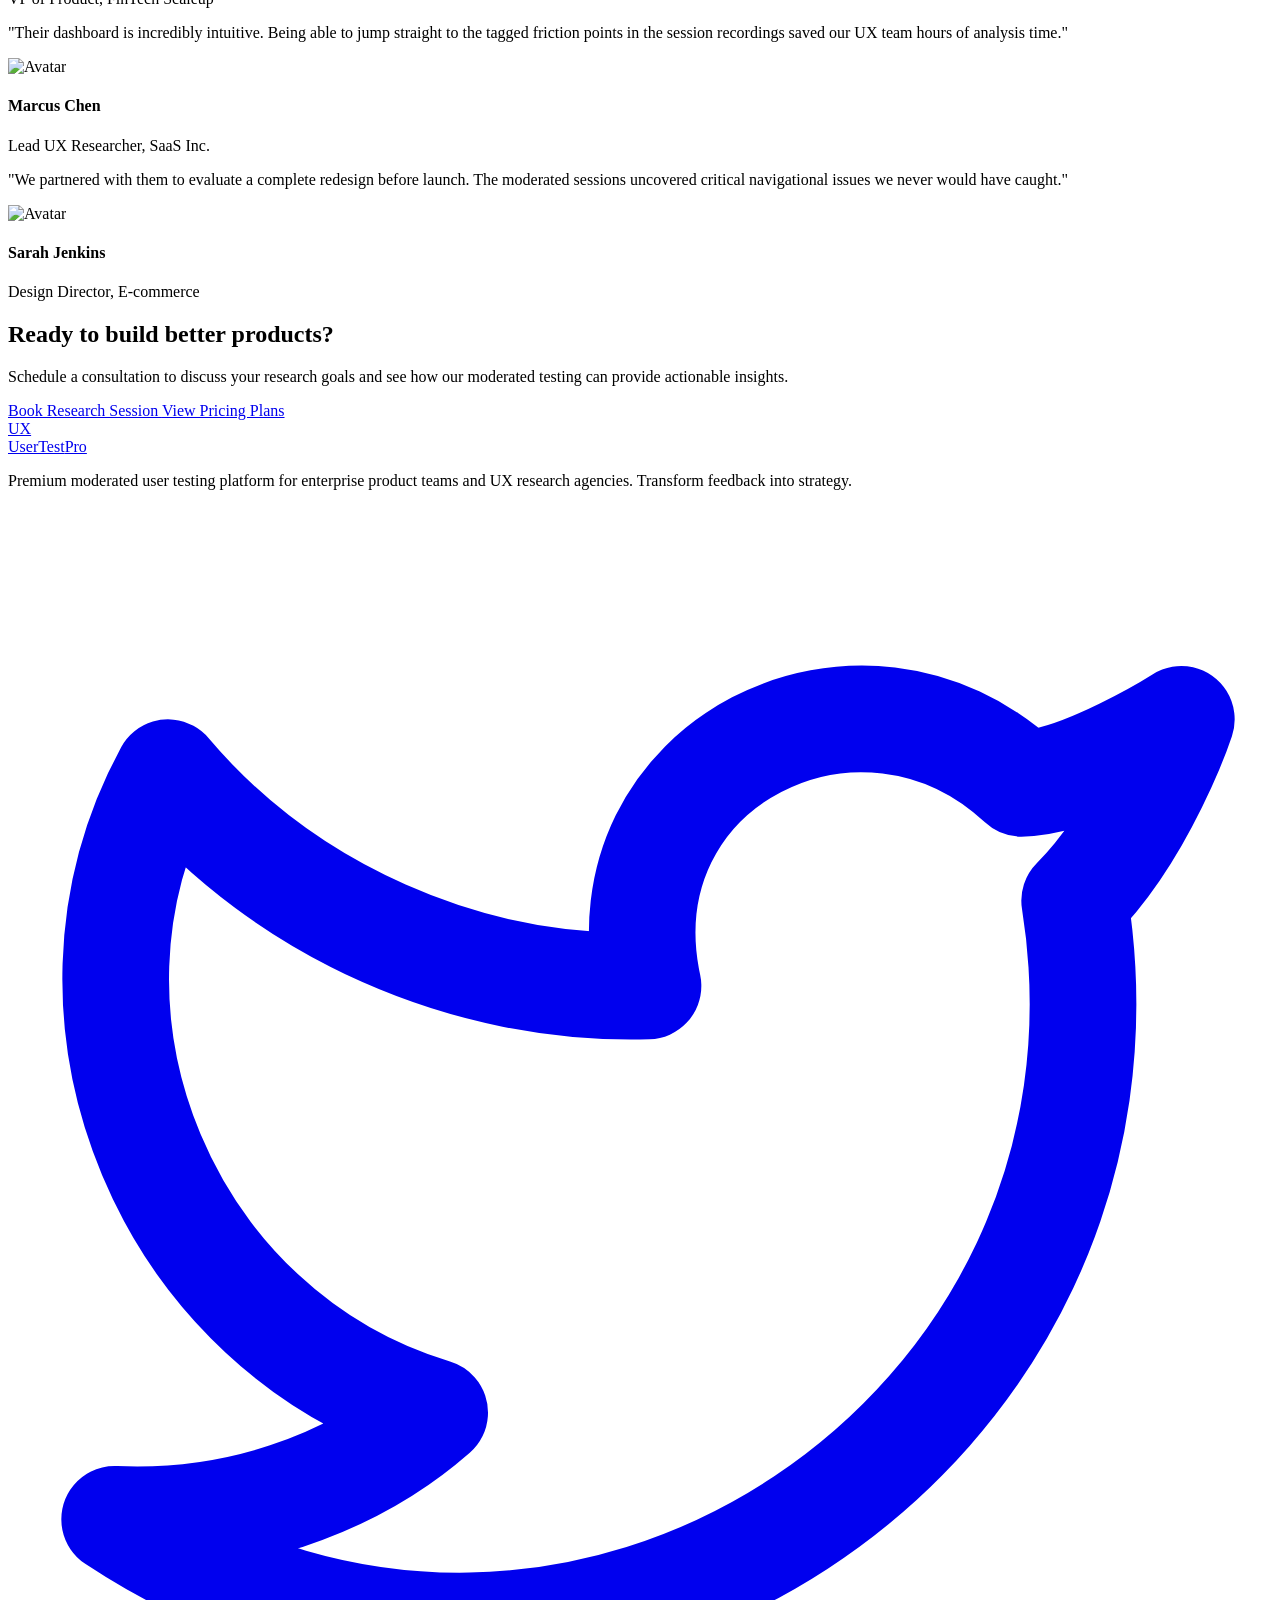
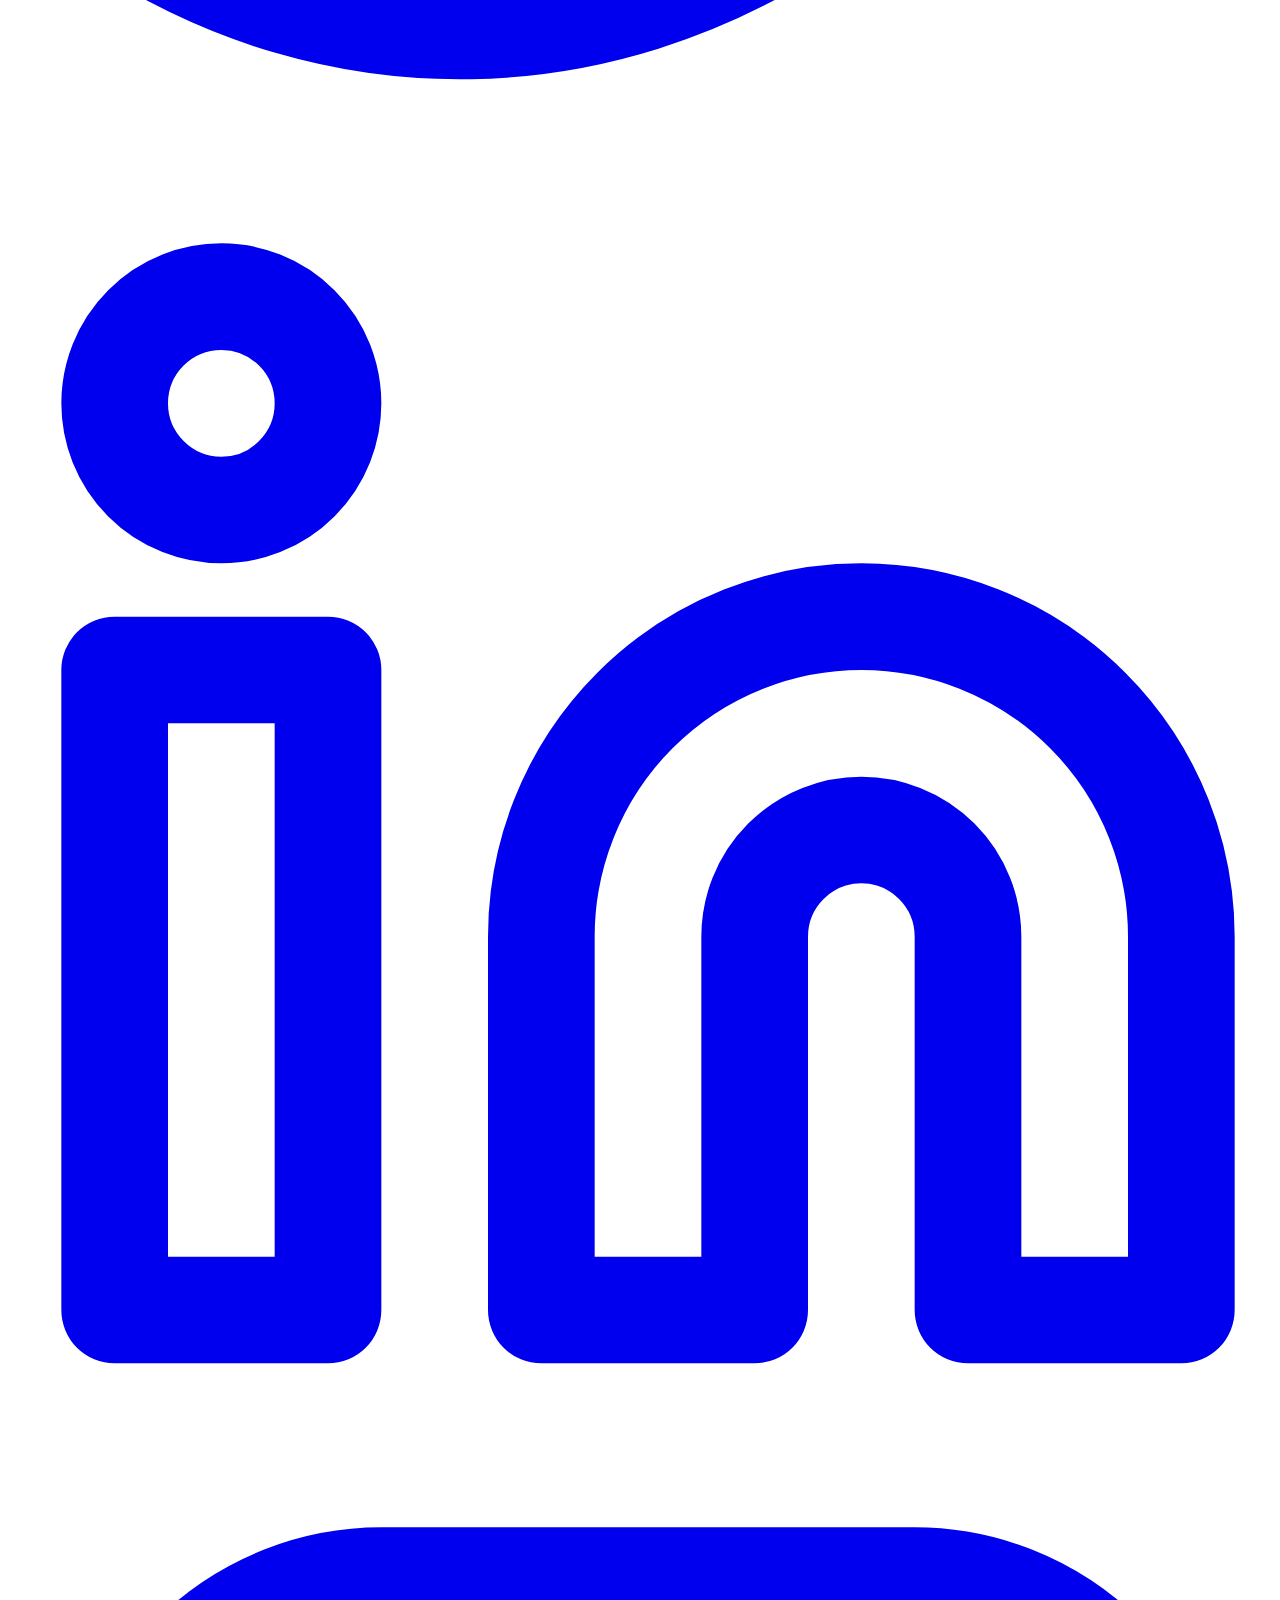
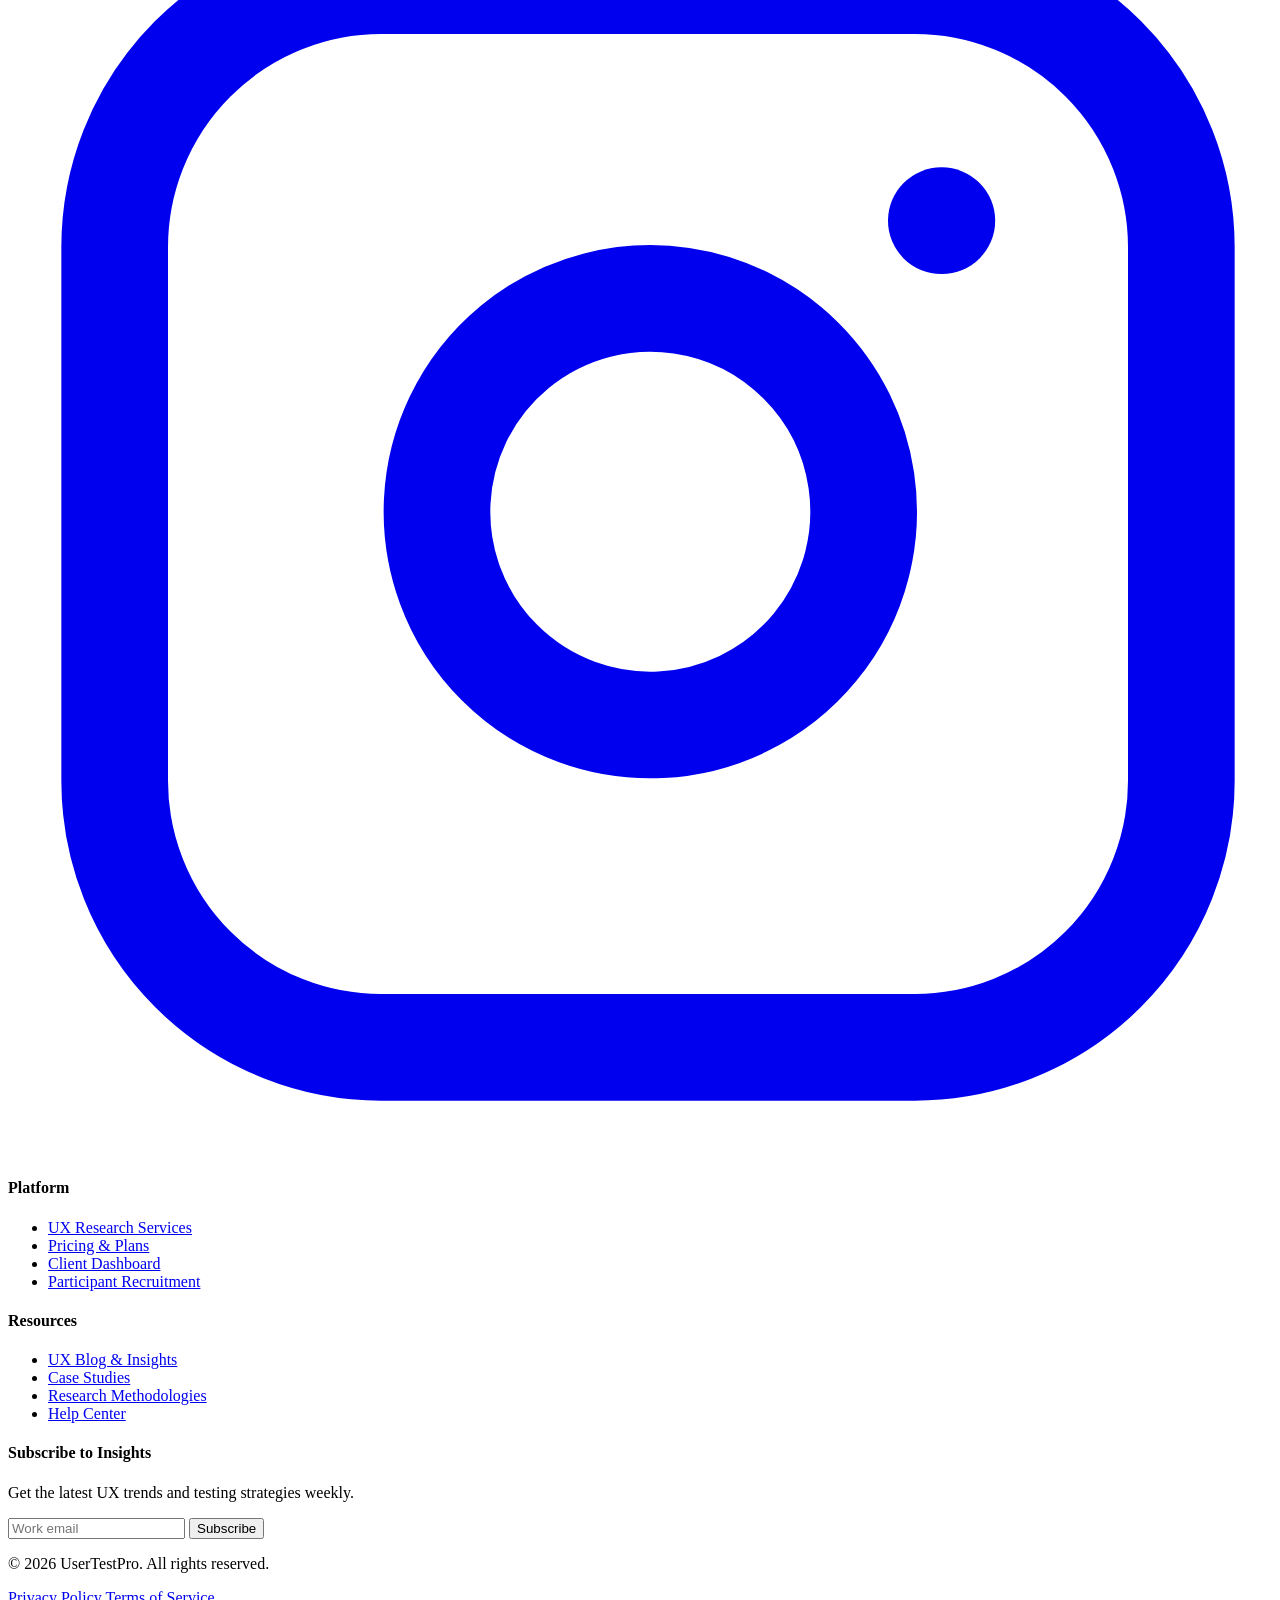
==== commit 369391f6: "add css" ====
--- a/index.html
+++ b/index.html
@@ -33,7 +33,7 @@
         <section class="relative min-h-[90vh] flex items-center pt-10 pb-20 overflow-hidden">
             <!-- Background Image -->
             <div class="absolute inset-0 -z-20">
-                <img src="https://images.unsplash.com/photo-1522071820081-009f0129c71c?w=2000&q=80" alt="Team collaborating" class="w-full h-full object-cover opacity-10 dark:opacity-20">
+                <img src="assets/images/ux_benchmarking.png" alt="Team collaborating" class="w-full h-full object-cover opacity-10 dark:opacity-20">
             </div>
             <!-- Background Elements -->
             <div class="absolute top-1/4 left-1/4 w-96 h-96 bg-primary/20 rounded-full blur-3xl animate-blob -z-10"></div>
--- a/assets/css/styles.css
+++ b/assets/css/styles.css
@@ -100,3 +100,29 @@
 .animation-delay-4000 {
   animation-delay: 4s;
 }
+
+/* Responsive Fixes */
+@media (max-width: 640px) {
+  h1 { font-size: clamp(2rem, 8vw, 3rem) !important; line-height: 1.2 !important; }
+  h2 { font-size: clamp(1.5rem, 6vw, 2.25rem) !important; }
+  .max-w-7xl, .max-w-6xl, .max-w-5xl { padding-left: 1.25rem !important; padding-right: 1.25rem !important; }
+}
+
+/* Prevent horizontal overflow from animations/blobs */
+body {
+  overflow-x: hidden;
+  position: relative;
+  width: 100%;
+}
+
+/* Ensure images don't overflow */
+img {
+  max-width: 100%;
+  height: auto;
+}
+
+/* Table responsiveness */
+.overflow-x-auto {
+  -webkit-overflow-scrolling: touch;
+}
+
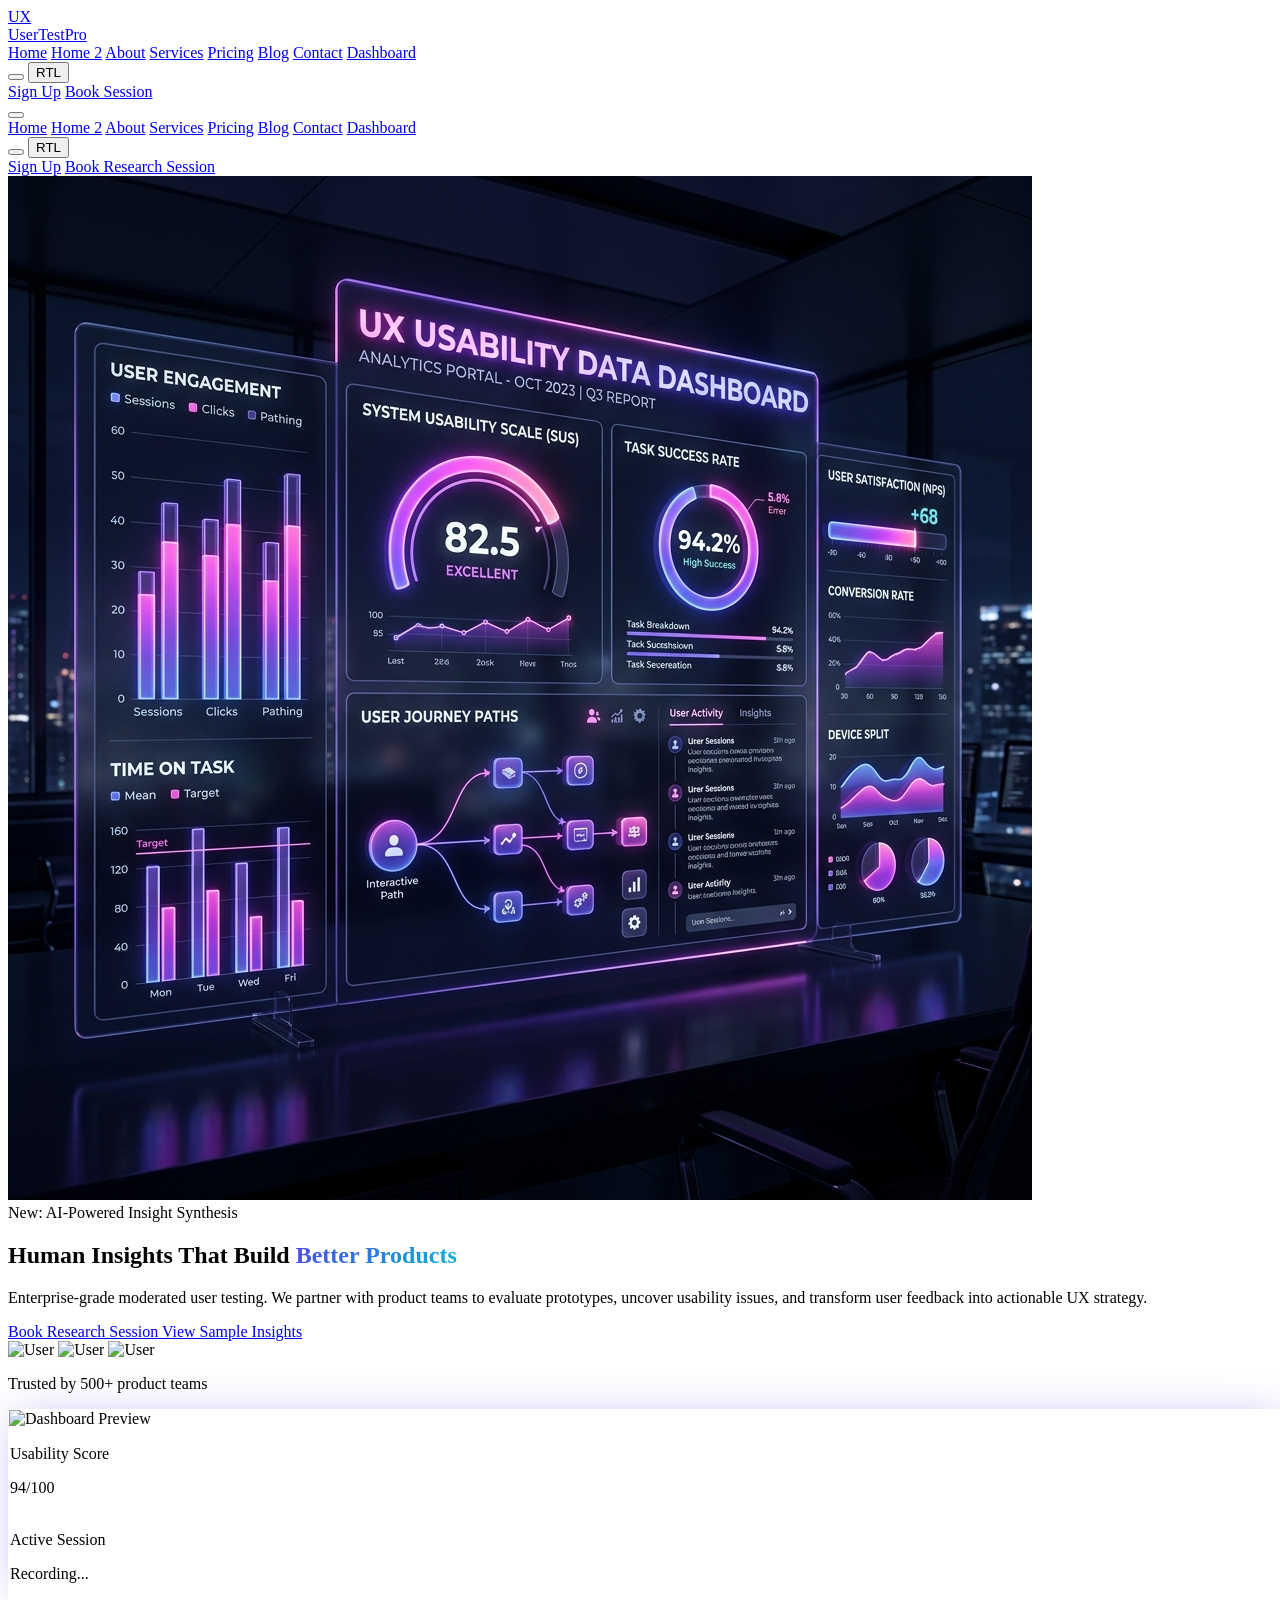
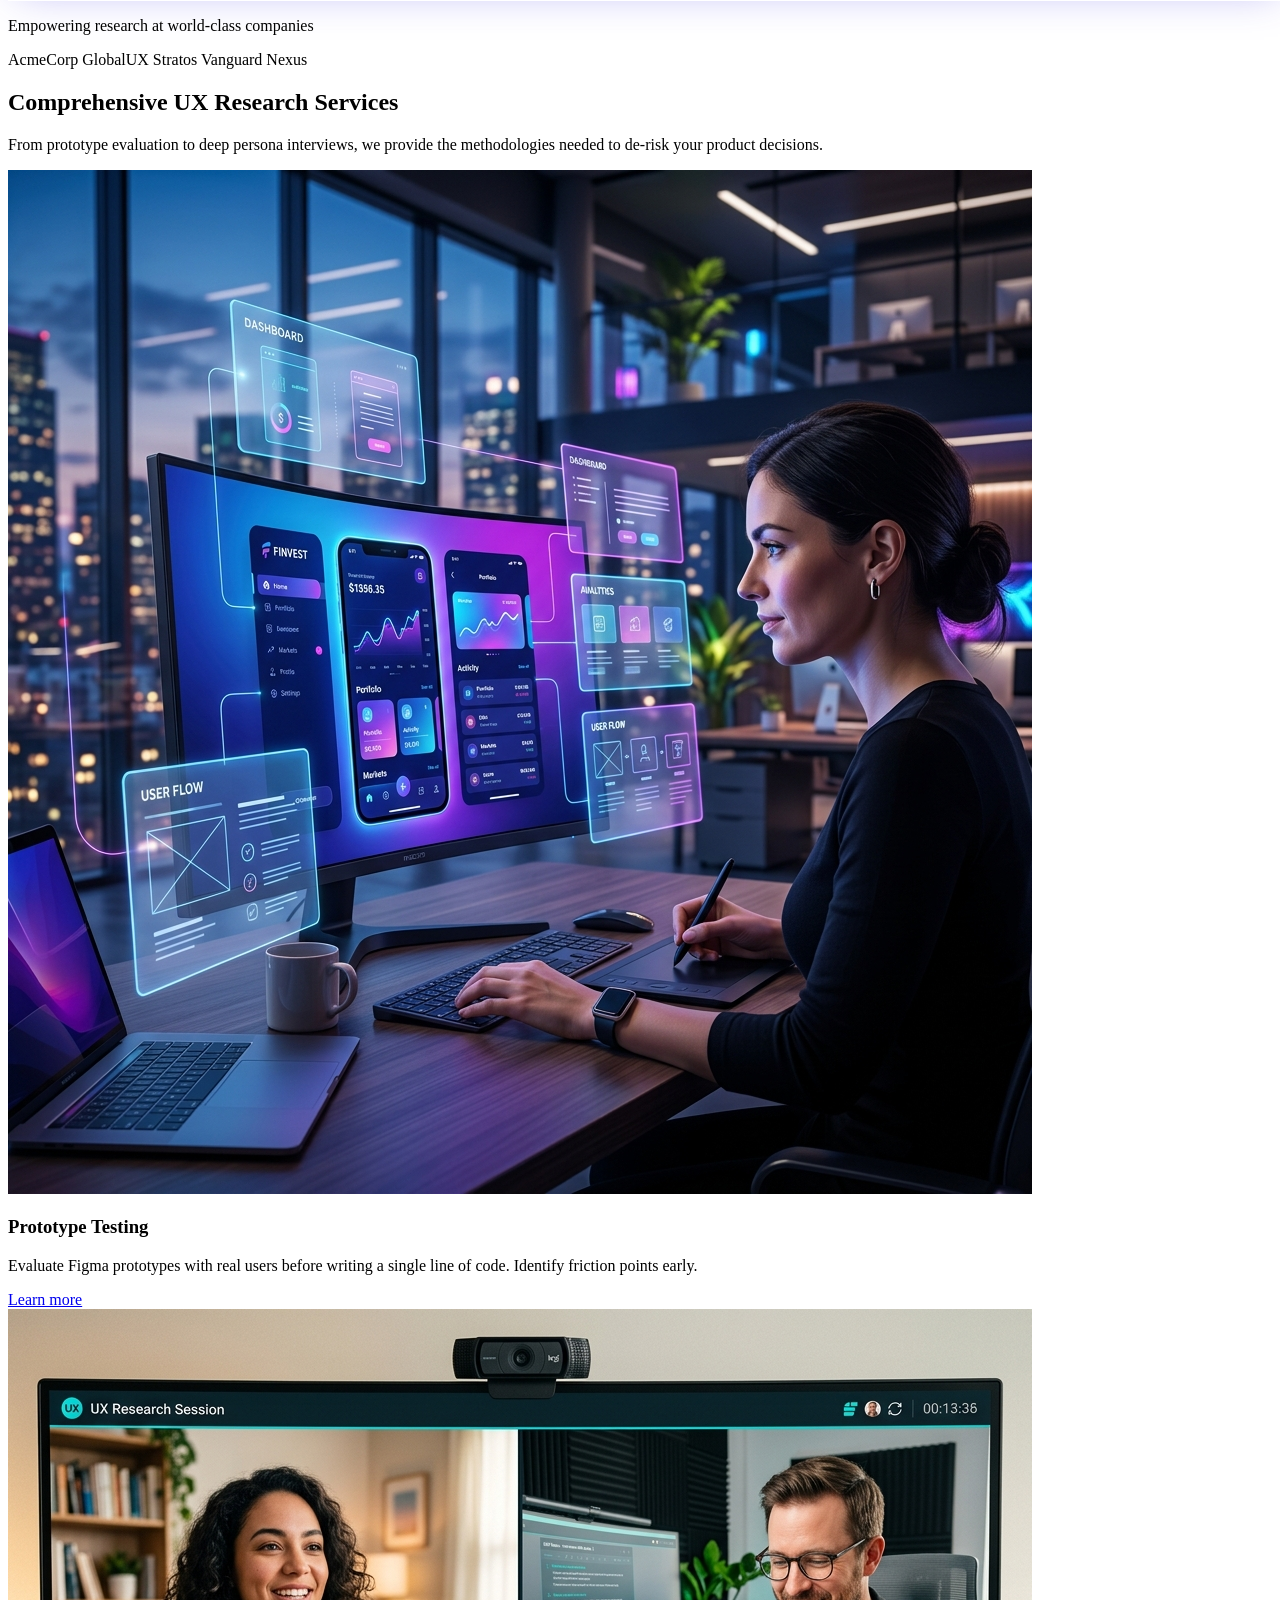
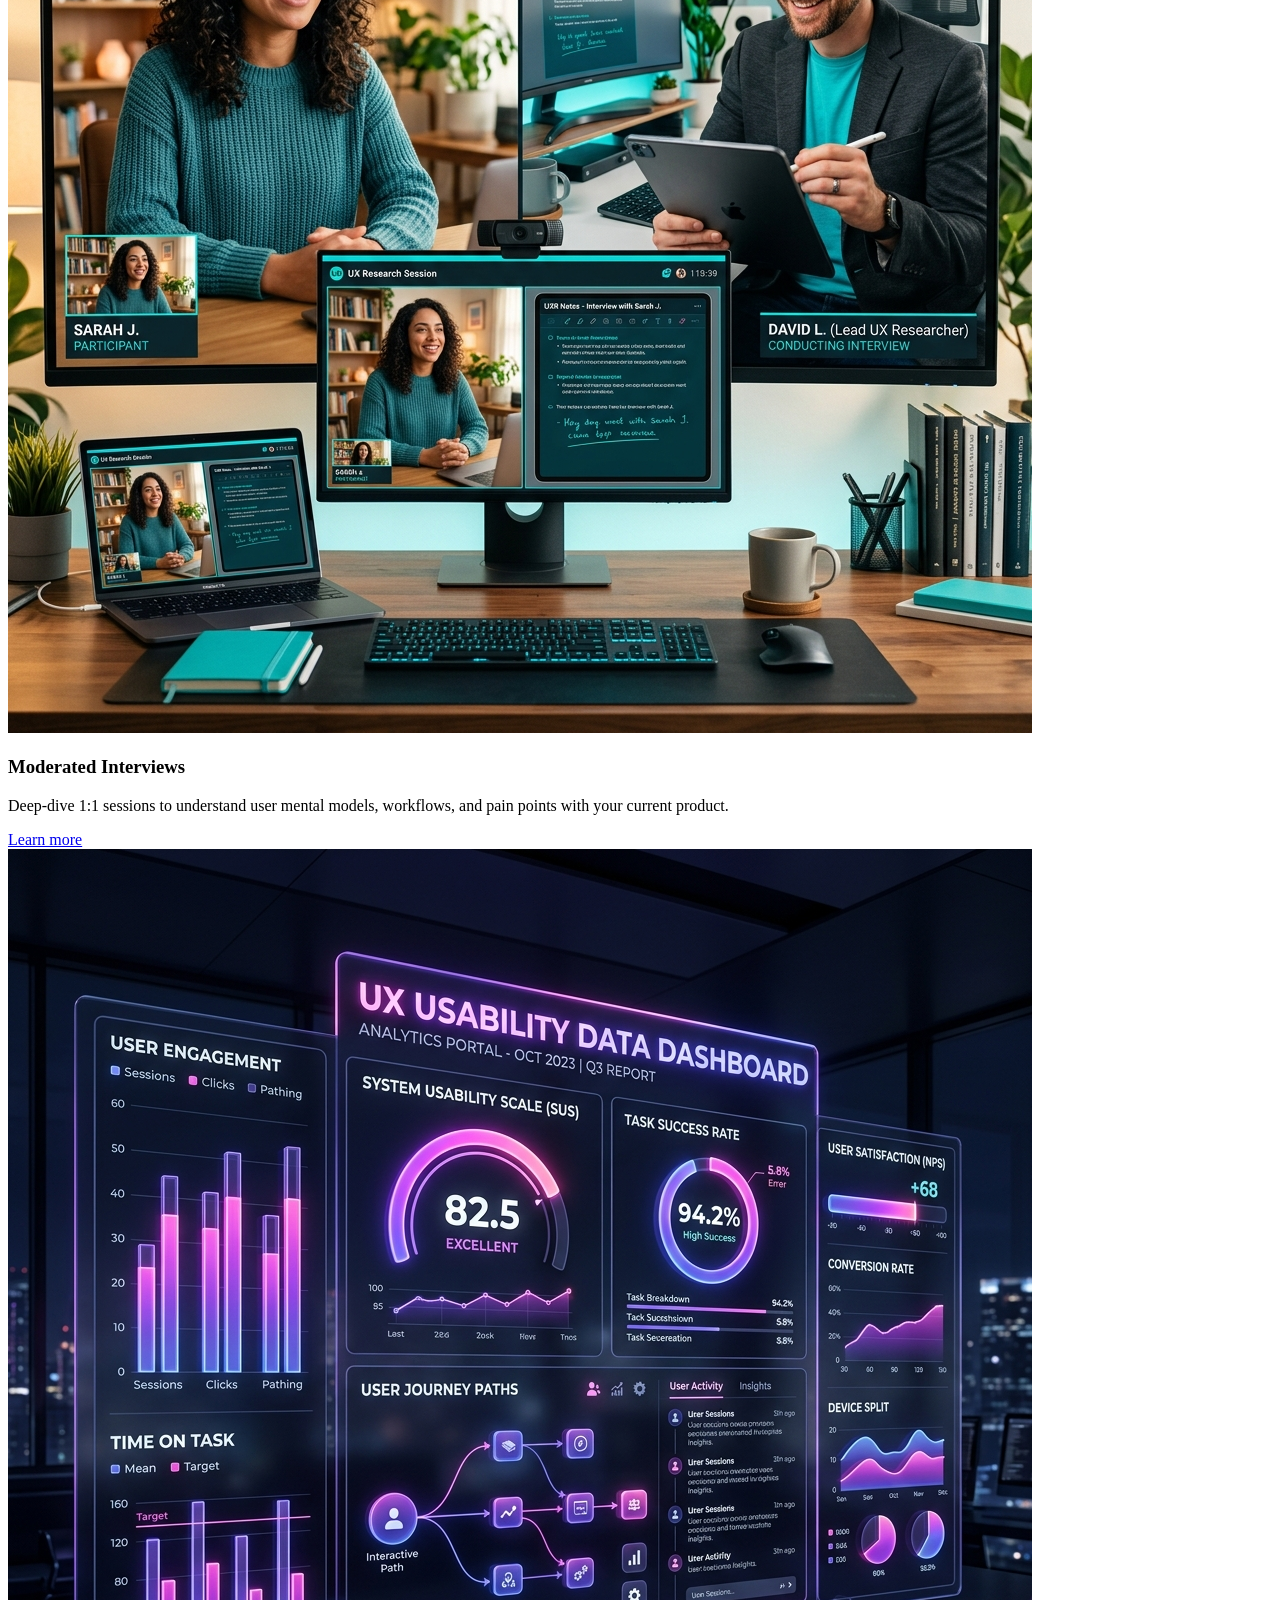
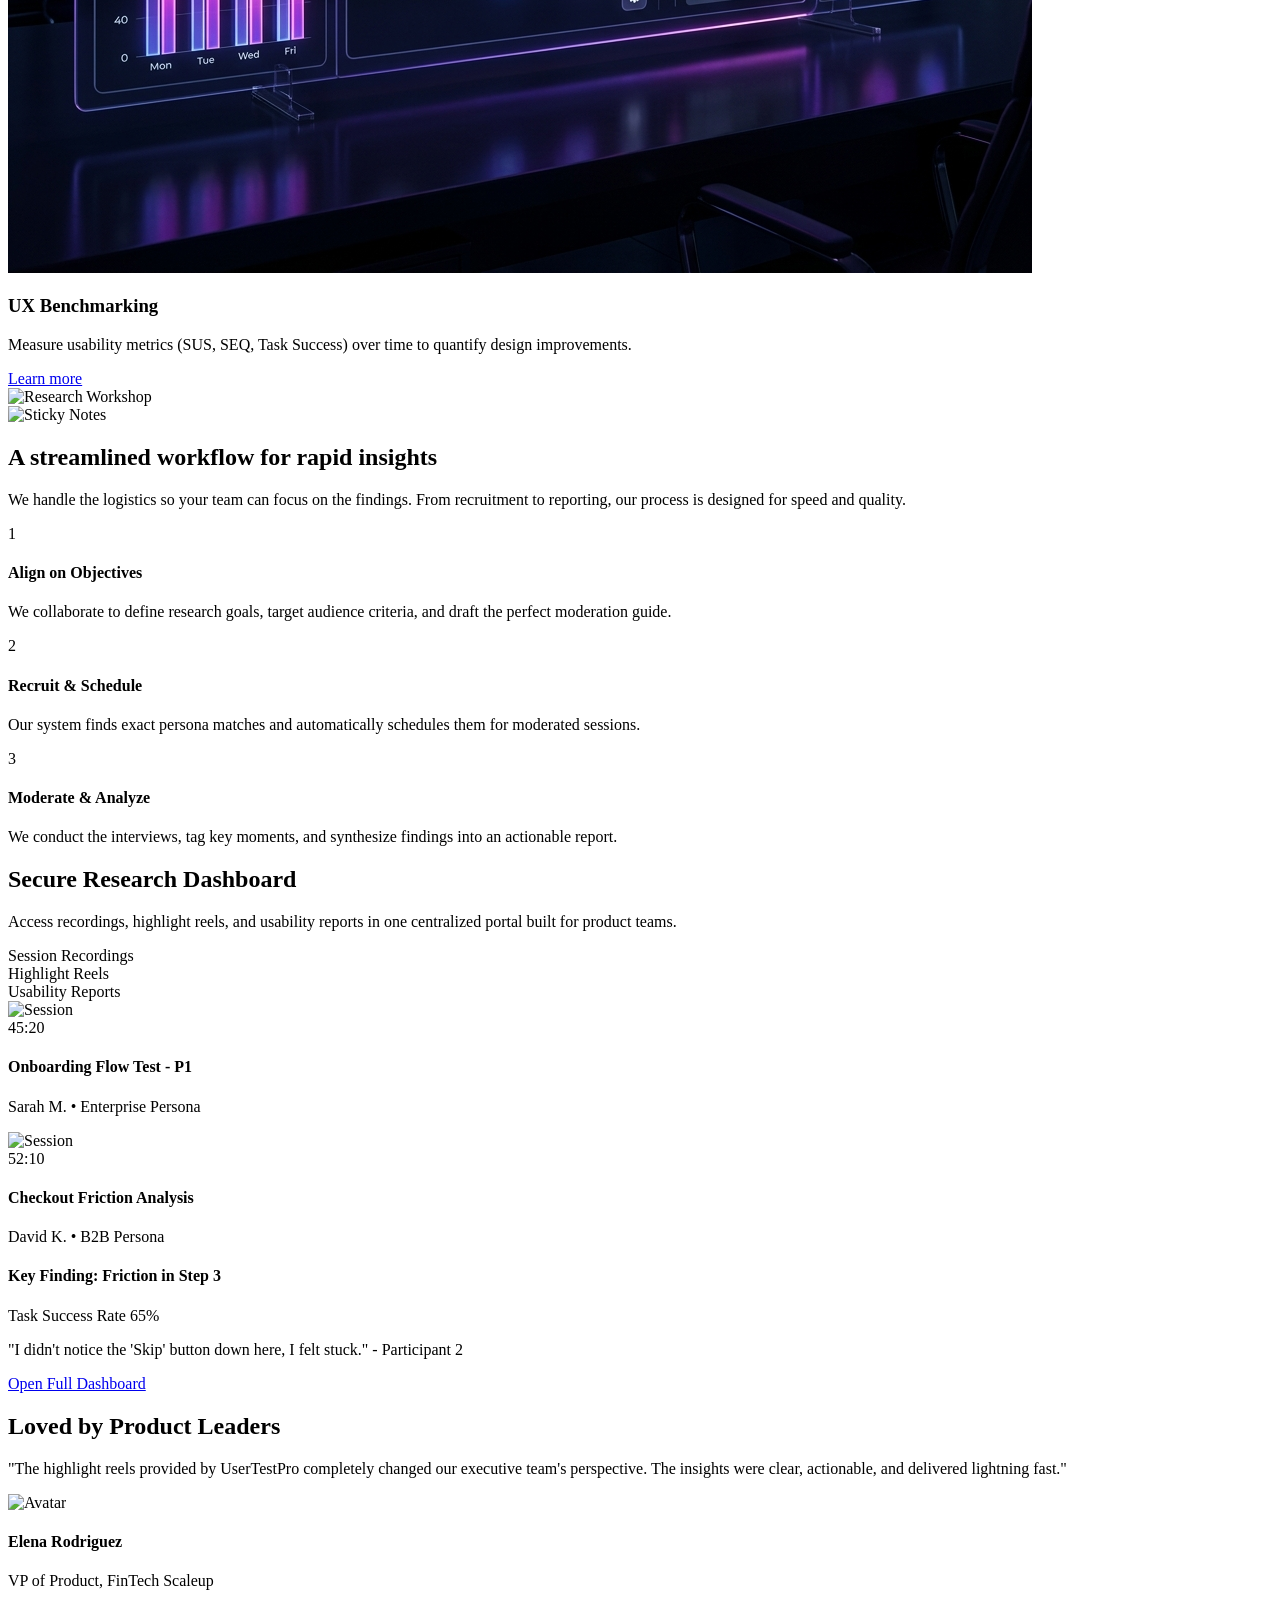
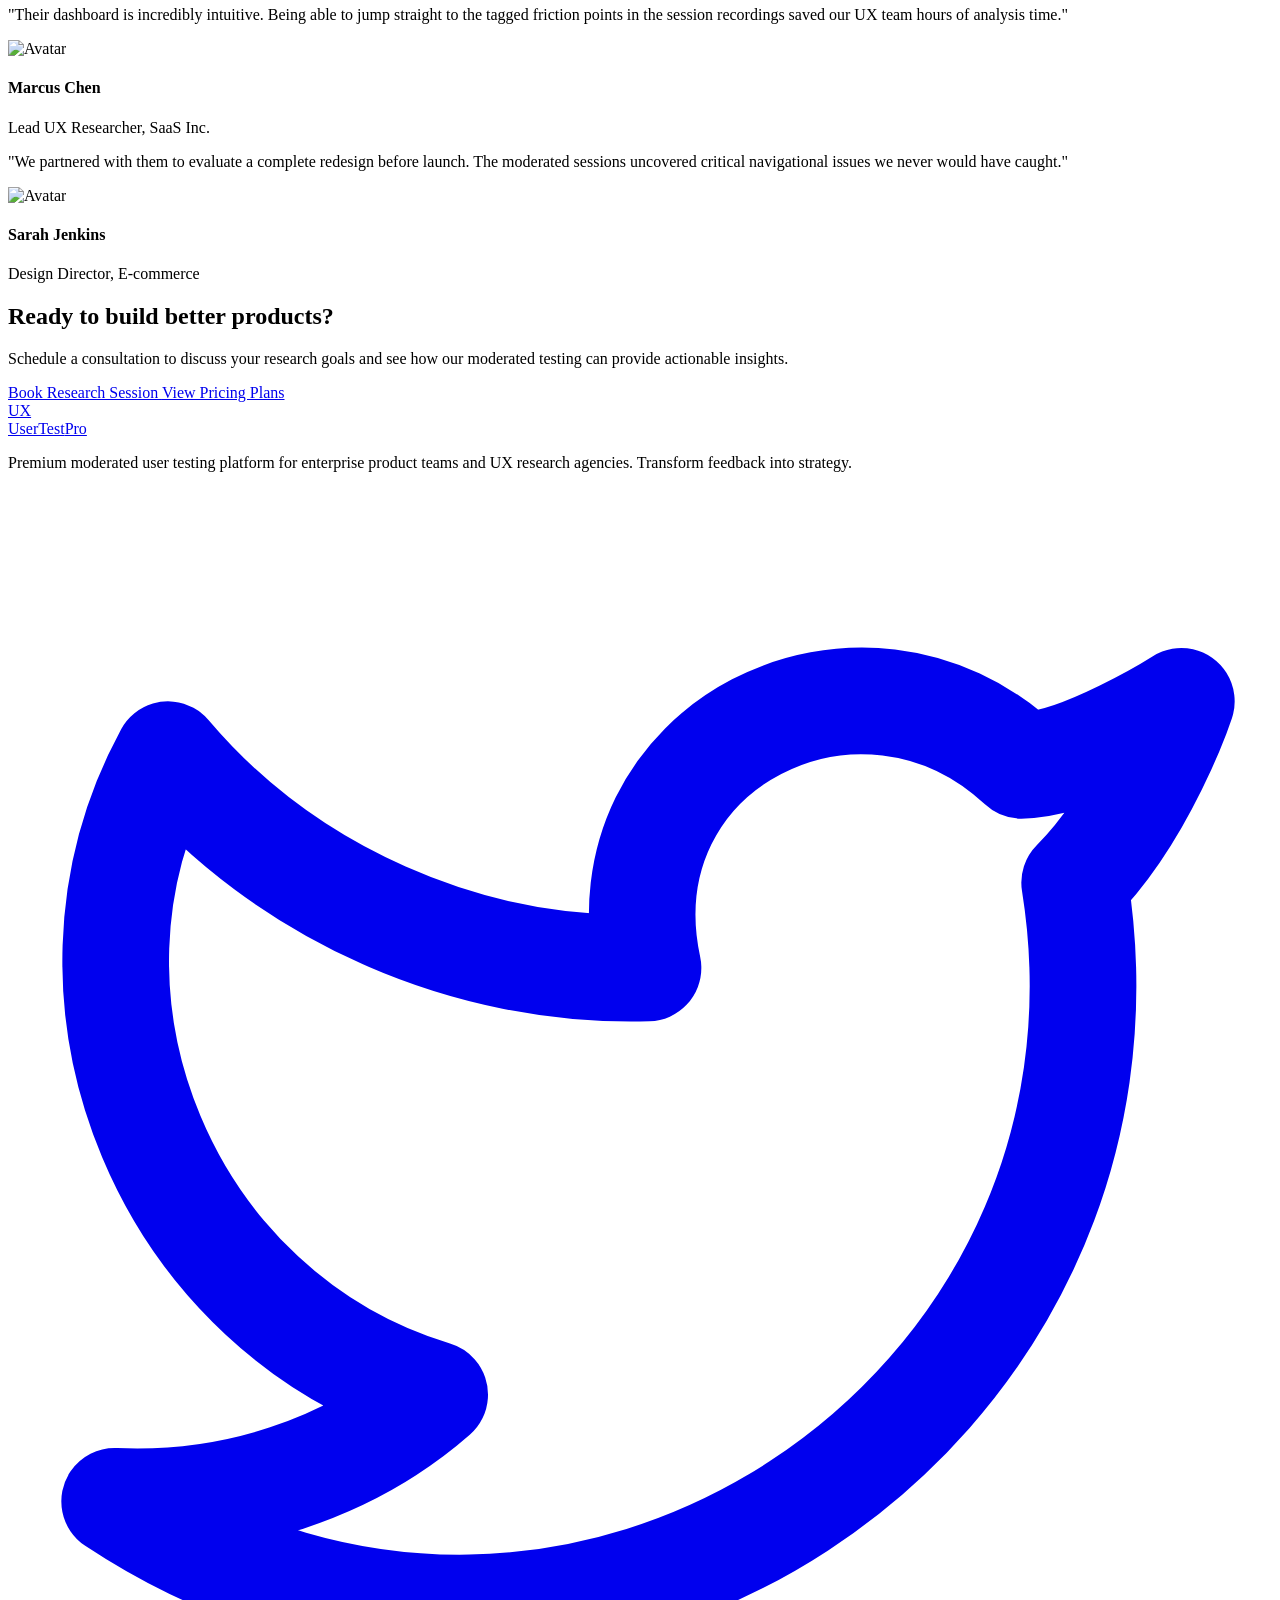
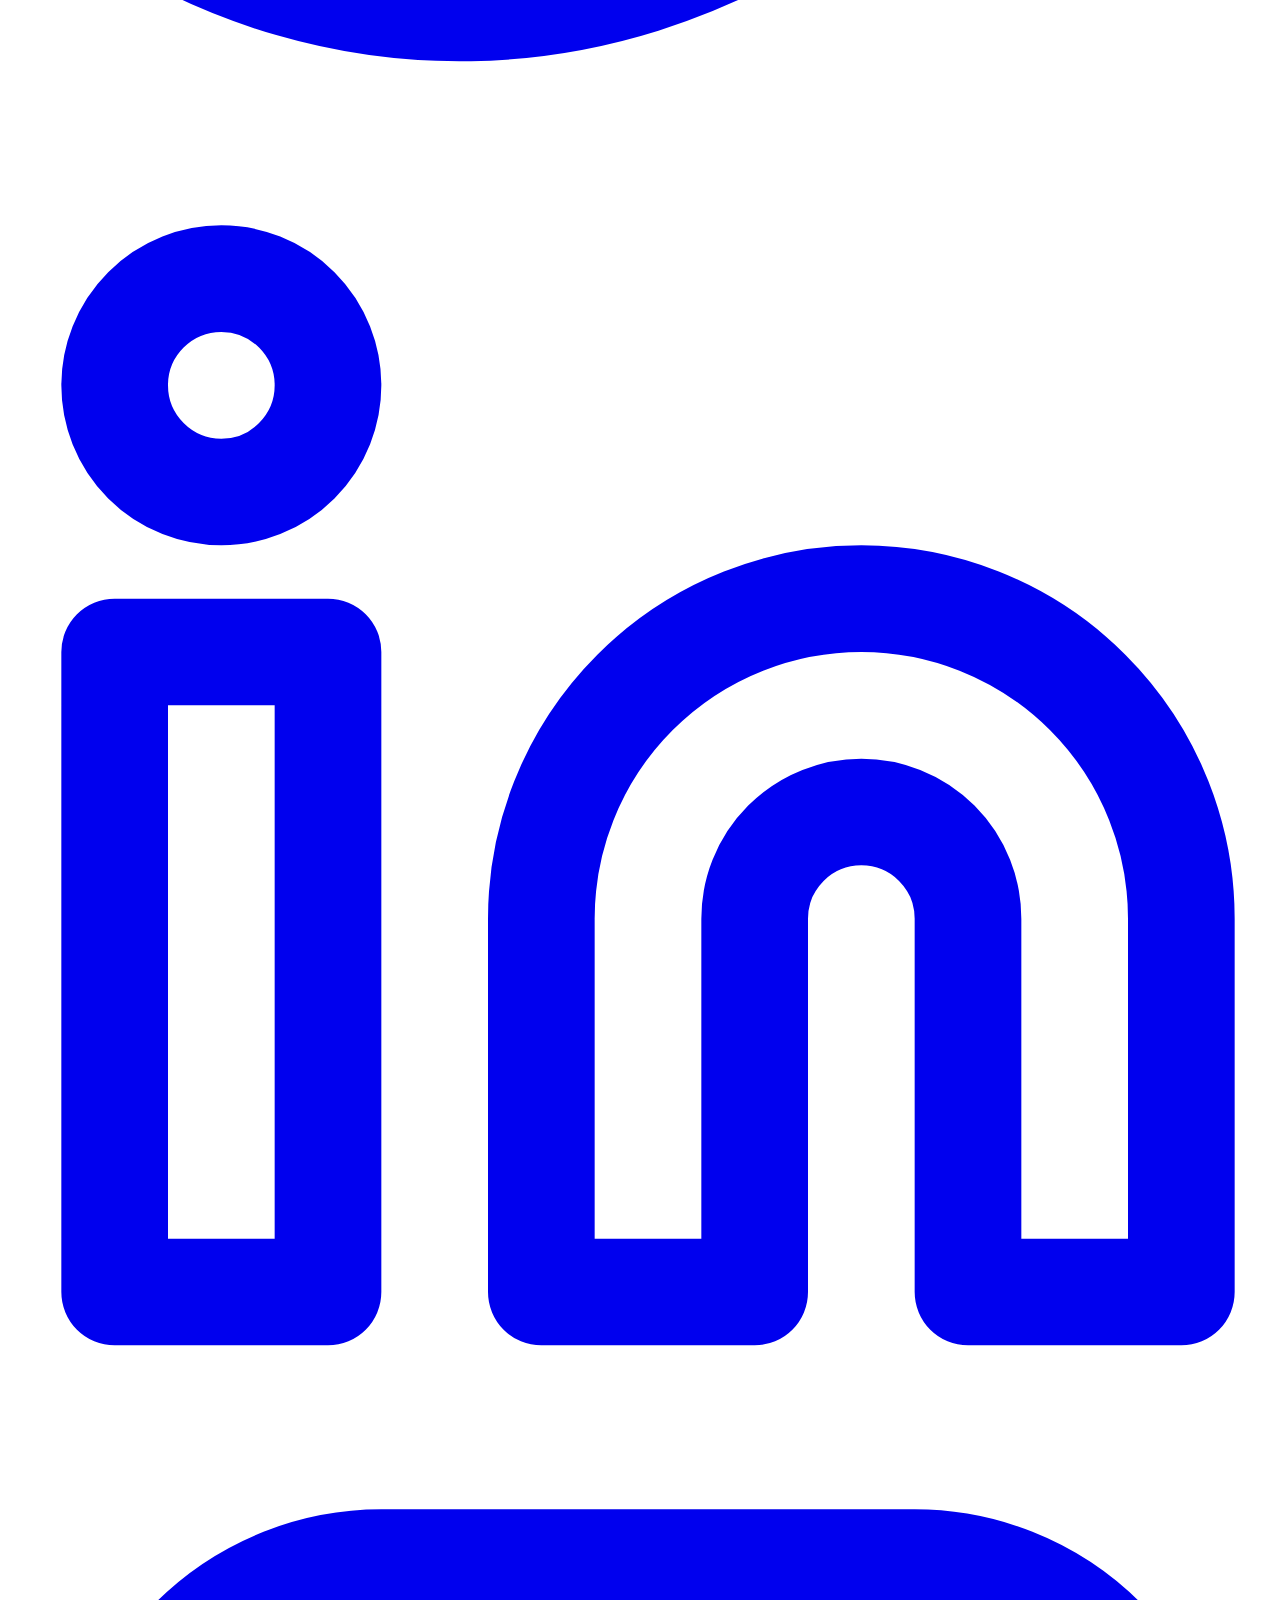
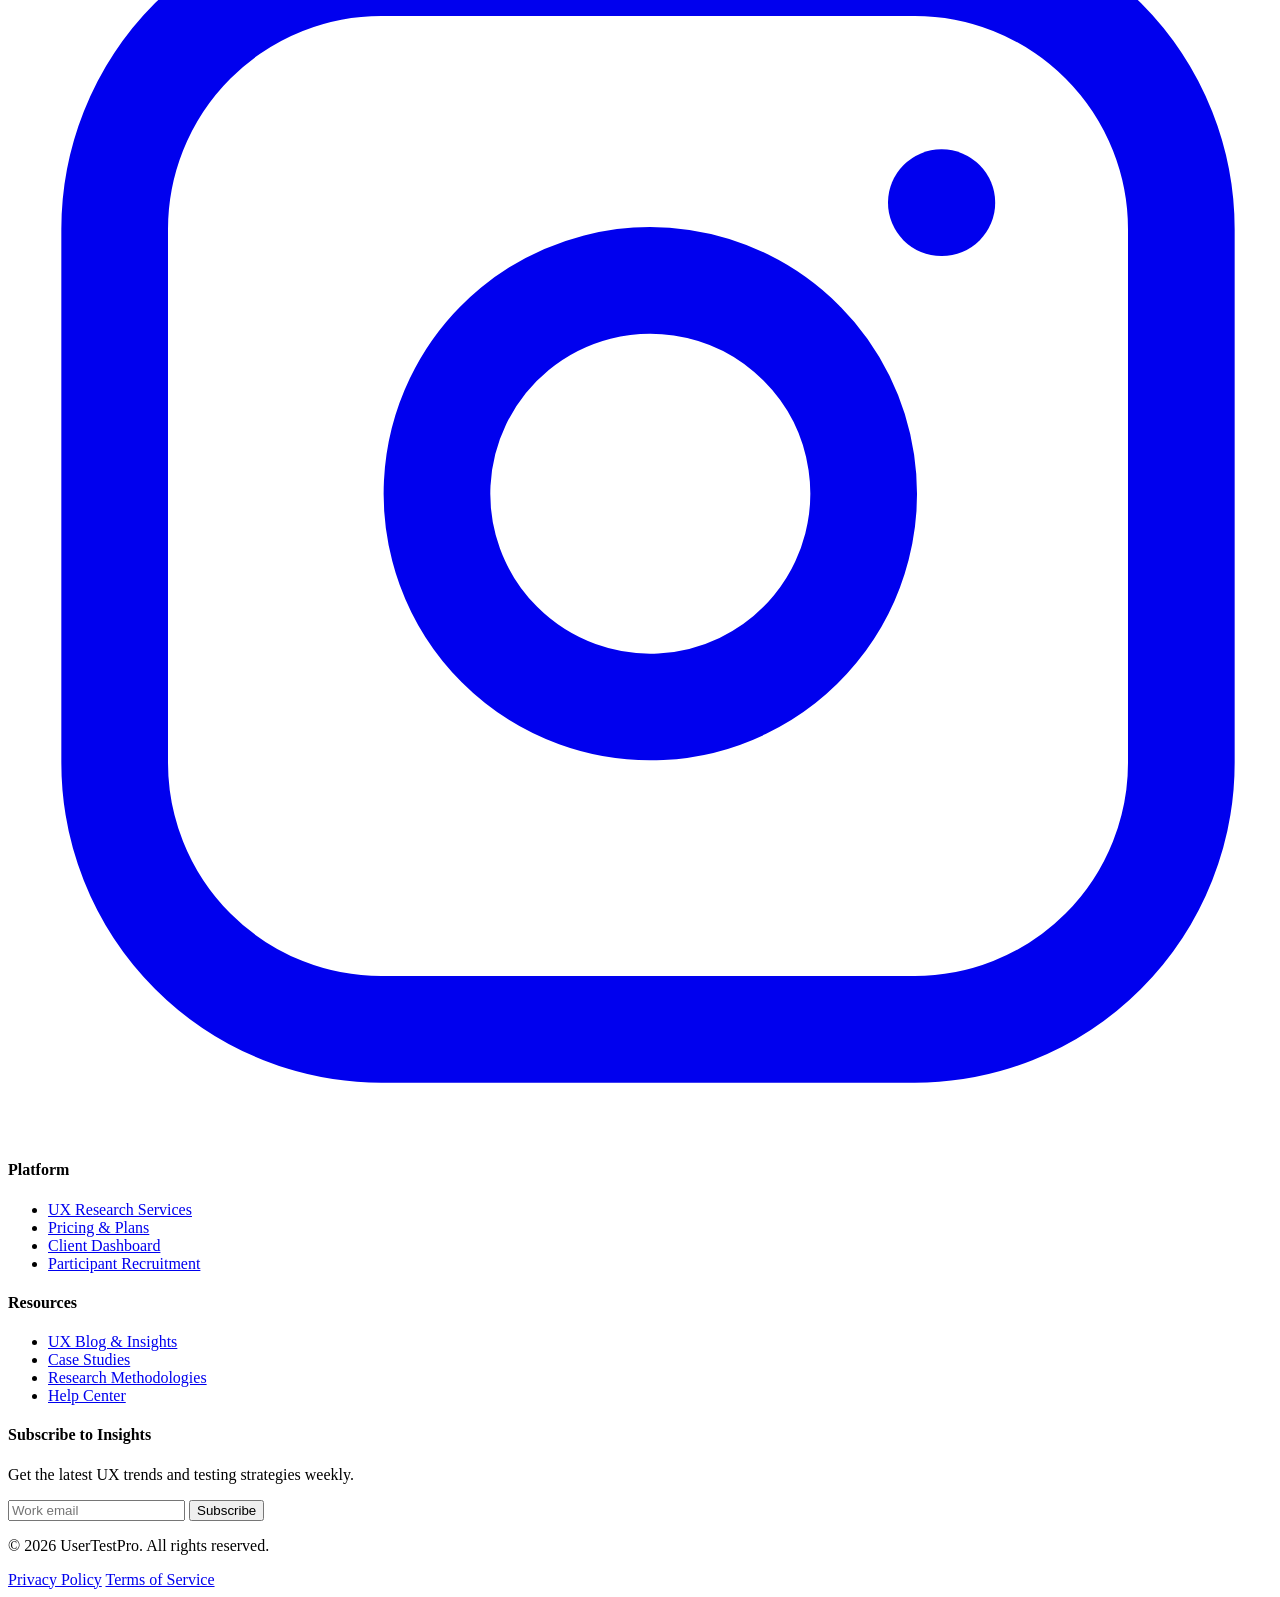
==== commit d75f8d4b: "add the css" ====
--- a/index.html
+++ b/index.html
@@ -165,13 +165,13 @@
         </section>
 
         <!-- 4. Testing Workflow -->
-        <section class="py-24 pb-32 md:pb-24 relative overflow-hidden">
+        <section class="py-24 pb-40 md:pb-32 relative overflow-hidden">
             <div class="max-w-7xl mx-auto px-4 sm:px-6 lg:px-8">
                 <div class="grid lg:grid-cols-2 gap-16 items-center">
                     <div class="order-2 lg:order-1 relative reveal">
                         <div class="absolute inset-0 bg-gradient-to-r from-primary to-secondary opacity-10 blur-3xl rounded-full"></div>
-                        <img src="https://images.unsplash.com/photo-1531403009284-440f080d1e12?w=800&q=80" alt="Research Workshop" class="rounded-2xl shadow-2xl relative z-10 object-cover border border-slate-200 dark:border-slate-700">
-                        <div class="absolute -bottom-6 -right-4 md:-bottom-10 md:-right-10 z-20">
+                        <img src="https://images.unsplash.com/photo-1531403009284-440f080d1e12?w=800&q=80" alt="Research Workshop" class="rounded-2xl shadow-2xl relative z-10 object-cover border border-slate-200 dark:border-slate-700 w-full">
+                        <div class="absolute -bottom-8 -right-4 md:-bottom-12 md:-right-8 lg:-bottom-10 lg:-right-10 z-20">
                             <img src="https://images.unsplash.com/photo-1542744173-8e7e53415bb0?w=400&q=80" alt="Sticky Notes" class="w-48 md:w-64 rounded-xl shadow-xl border-4 border-white dark:border-[#0b1120]">
                         </div>
                     </div>
